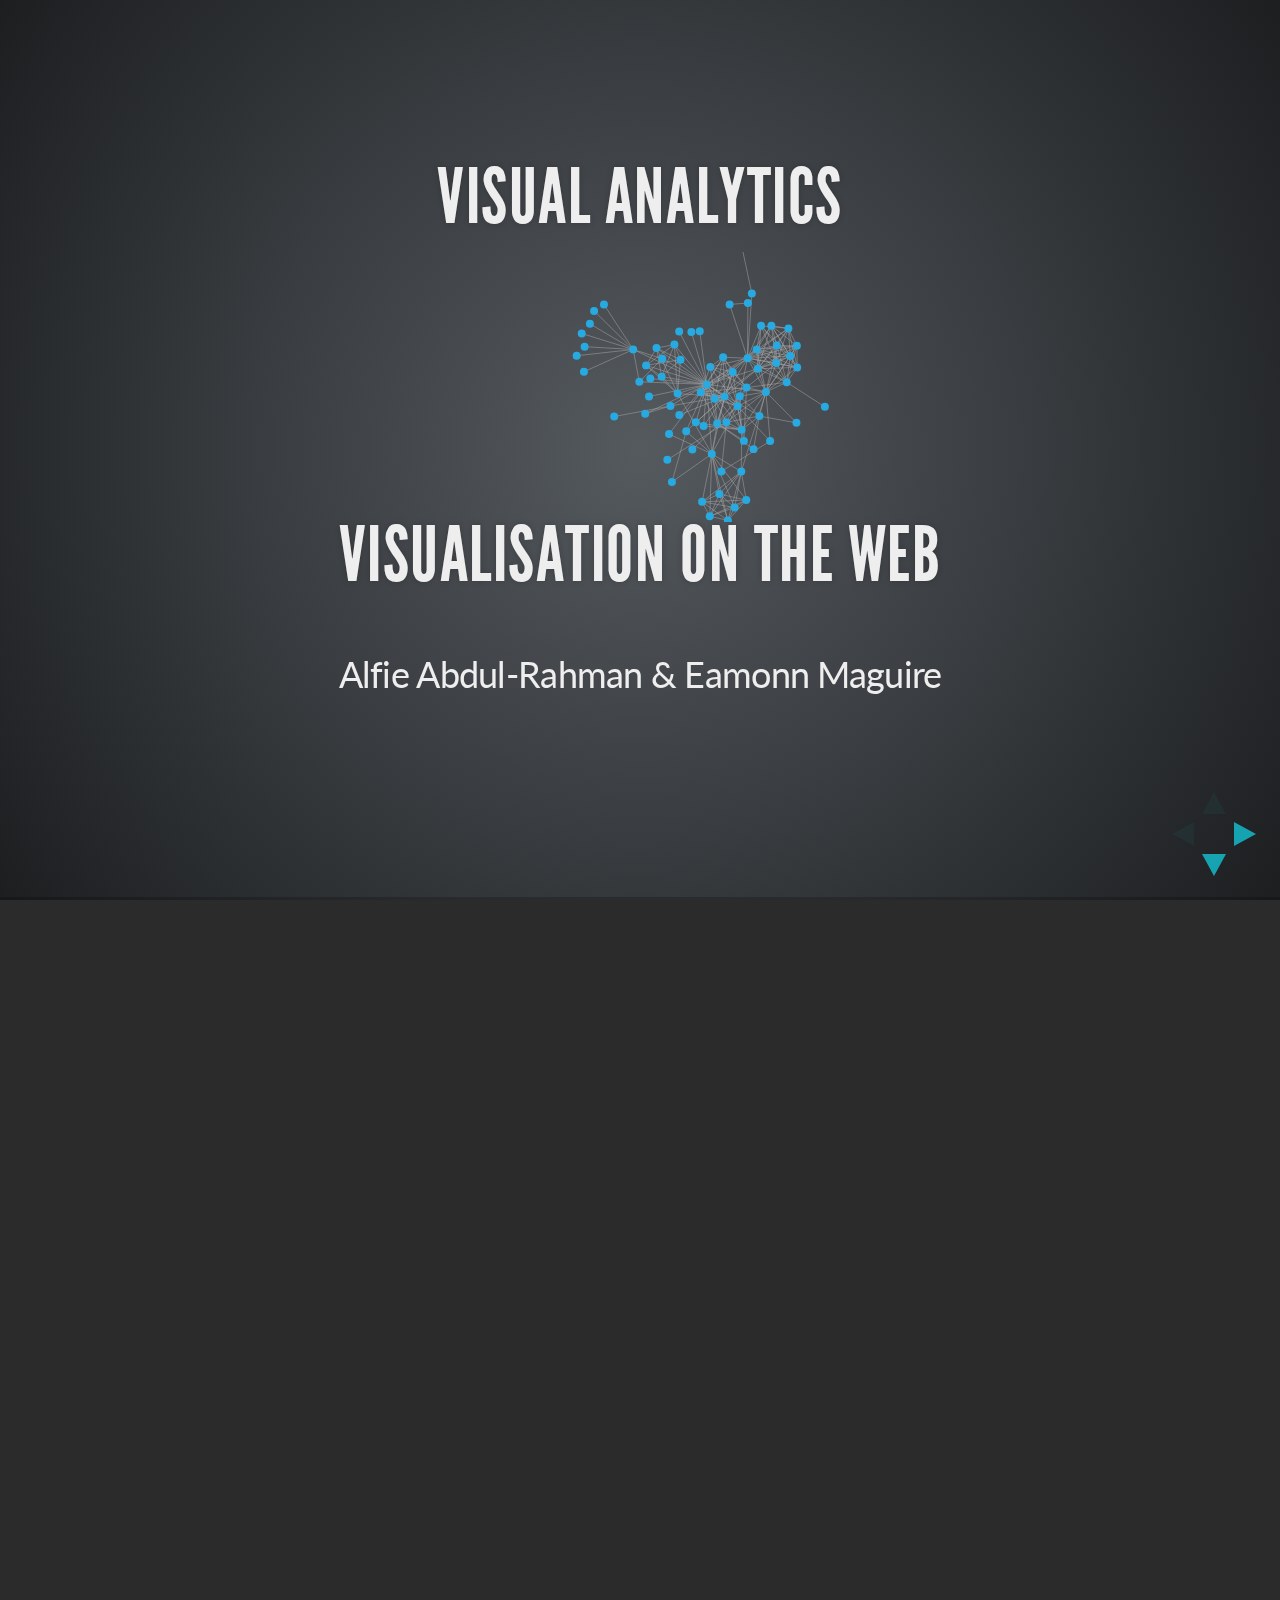
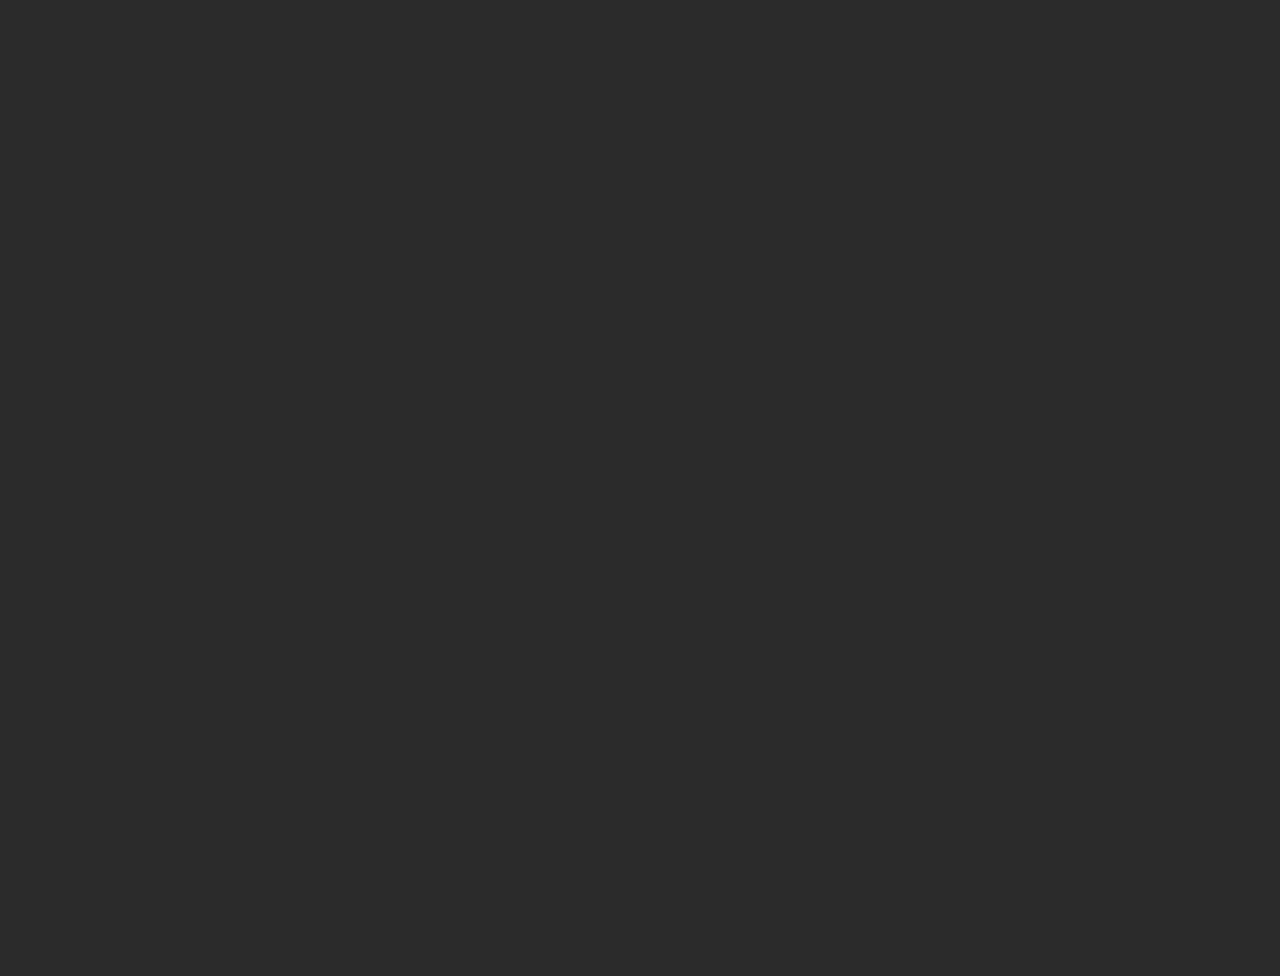
==== lecture.html @ 6ae65577 "Updated getting started slides to be more detailed." ====
<!DOCTYPE html>
<html lang="en" xmlns="http://www.w3.org/1999/html">

<head>
  <meta charset="utf-8">

  <title>Visual Analytics - Lecture 2</title>

  <meta name="viewport" content="width=device-width, initial-scale=1.0, maximum-scale=1.0, user-scalable=no">

  <link rel="stylesheet" href="assets/css/reveal.min.css">
  <link rel="stylesheet" href="assets/css/default.css" id="theme">
  <link rel="stylesheet" href="assets/css/zenburn.css">
  <link rel="stylesheet" href="assets/css/vis.style.css">


  <style type="text/css">
    .axis {
      fill: none;
      stroke: #ff2f1;
      stroke-width: 1px;
    }

    text {
      stroke: none;
      fill: #fff;
      font-size: 10px;
      font-family: "Helvetica Neue"
    }

    .label {
      fill: #414241;
    }
    .node {
      cursor:pointer;
    }

    .selected {
      stroke: #ff2f1;
      stroke-width: 1px;
    }

    .dot {
      cursor: pointer;
    }

    p {
      font-size: .8em;
    }

  </style>
</head>

<body>
<div class="reveal">
<div class="slides">
<section>
  <section id="start">
    <h2>Visual Analytics
    </h2>
    <div id="slide1_graph" style="width: 500px; height: 270px; margin: 0 auto;">
    </div>
    <h2>VISUALISATION ON THE WEB</h2>
    <div>
      <br>
    </div>
    <div>Alfie Abdul-Rahman &amp; Eamonn Maguire</div>
  </section>
  <section>
    <h2>WHAT YOU'LL LEARN</h2>
    <div>
      <br>
    </div>
    <h3 class="absolute-element" style="position: absolute; width: 192px; height: 50px; z-index: 8; left: 153px; top: 251px;">The Basics</h3>
    <div>
      <br>
    </div>
    <div class="absolute-element" style="position: absolute; width: 412px; height: 46px; z-index: 5; left: 53px; top: 349px;">HTML, CSS, SVG &amp; JavaScript</div>
    <div>
      <br>
    </div>
    <h3>
      <br>
    </h3>
    <h3 class="absolute-element" style="position: absolute; width: 276px; height: 50px; z-index: 6; left: 588px; top: 250px;">More Advanced</h3>
    <div>
      <br>
    </div>
    <p class="absolute-element" style="position: absolute; width: 474px; height: 46px; z-index: 7; left: 484px; top: 343px;">D3.js - <br>Data Driven Documents</p>
  </section>
  <section>
    <h2>Who are we?</h2>
    <div class="absolute-element" style="position: absolute; width: 212.631299734748px; height: 346px; z-index: 4; left: 605px; top: 131px; max-height: none; max-width: none;">
      <img src="http://www.oerc.ox.ac.uk/sites/default/files/styles/person/public/people/eamonn.jpg">
      <br>
    </div>
    <div class="absolute-element" style="position: absolute; width: 209.95313881520778px; height: 345px; z-index: 4; left: 108px; top: 134px; max-height: none; max-width: none;">
      <img src="http://www.oerc.ox.ac.uk/sites/default/files/styles/person/public/people/Alfie.jpg">
      <br>
    </div>
    <div class="absolute-element" style="position: absolute; width: 452px; height: 39px; z-index: 5; left: 481px; top: 408px;">DPhil Student, Computer Science</div>
    <div class="absolute-element" style="position: absolute; width: 265px; height: 39px; z-index: 4; left: 86px; top: 408px;">Research Associate</div>
    <div class="absolute-element" style="position: absolute; width: 413.0503978779841px; height: 39px; z-index: 7; left: 19px; top: 367px; max-height: none; max-width: none;">
      <b>Dr. Alfie Abdul-Rahman</b>
    </div>
    <div class="absolute-element" style="position: absolute; width: 416.2060123784262px; height: 39px; z-index: 8; left: 505px; top: 365px; max-height: none; max-width: none;">
      <b>Eamonn Maguire</b>
    </div>
  </section>
</section>
<section id="outline">
  <h2>Outline</h2>

  <div>
    <b style="text-align: left;">
      <br>
    </b>
  </div>
  <div>
						<span style="text-align: left;">
							<div>
								<span style="text-align: left;">
									<br>
								</span>
              </div>Getting started with </span>
    <span style="text-align: left;">HTML,</span>
    <span style="text-align: left;">CSS,</span>
    <span style="text-align: left;">SVG</span>
    <span style="text-align: left;"> &amp; </span>
    <span style="text-align: left;">JavaScript</span>
    <br>
    <span style="text-align: left;">Manipulating elements in the browser with </span>
    <span style="text-align: left;">JavaScript</span>
    <br>
    <span style="text-align: left;">Quick start guide</span>
    <br>
    <span style="text-align: left;">Hello World! in D3</span>
    <br>
    <span style="text-align: left;">Introduction to drawing in the browser with </span>
    <span style="text-align: left;">D3</span>
    <br>
    <span style="text-align: left;">Accessing your data from files with D3</span>
    <br>
    <span style="text-align: left;">Interaction &amp; animation</span>
    <br>
    <span style="text-align: left;">Worked through examples</span>
    <br>
  </div>
</section>
<section id="whatis-d3">
  <h2>Introducing D3</h2>

  <div style="text-align: left;">
    <p>D3 (Data-Driven Documents):</p>
    <ul>
      <li>A JavaScript library that utilizes SVG, HTML and CSS for creating data visualization on the web</li>
      <li>Created by <a href="http://bost.ocks.org/mike/" target="_blank">Mike Bostock</a>, <a
          href="http://vadim.ogievetsky.com/" target="_blank">Vadim Ogievetsky</a> and <a
          href="http://homes.cs.washington.edu/~jheer/" target="_blank">Jeff Heer</a></li>
      <li>With D3, you can:</li>
      <ul>
        <li>Easily load your data into the browser</li>
        <li>Inspect and manipulate your data through the Document Object Model (DOM)</li>
        <li>Include interaction and animation in your visualization easily</li>
      </ul>
      <li>Download the latest version of D3 (<a href="http://d3js.org/" target="_blank">http://d3js.org/</a>)</li>
    </ul>
  </div>
</section>
<section id="gettingstarted-html">
  <section>
    <h2>Getting Started: HTML</h2>
    <div style="text-align: left;">
      <p>HTML (Hypertext Markup Language):</p>
      <ul>
        <li>Is used to structure content for web browsers</li>
        <li>Saved as plain text file with <i>.html</i> extension</li>
        <li>Many different revisions of the HTML standard</li>
        <li>HTML5 is the current revision</li>
        <li>The DOCTYPE declaration defines the document type:
          <ul>
            <li><code>&lt;!DOCTYPE html&gt;</code> is the doctype for HTML5</li>
          </ul>
        </li>
        <li>"Mark up" content to specify <i>semantic structure</i> by adding <i>tags</i> to create
          <i>elements</i>
        </li>
      </ul>
    </div>
  </section>
  <section>
    <h2>Example: HTML</h2>
    <pre><code data-trim style="max-height: 100%">&lt;!DOCTYPE html&gt;
&lt;html&gt;
 &lt;!-- The content between the &lt;html&gt; and &lt;/html&gt; describes the web page --&gt;
 &lt;head&gt;
  &lt;!-- &lt;head&gt;&lt;/head&gt; handles all the head elements --&gt;
  &lt;!-- Tags that can be inside &lt;head&gt; element: &lt;title&gt;, &lt;style&gt;, &lt;meta&gt;, &lt;link&gt;, &lt;script&gt;, &lt;noscript&gt;, &lt;base&gt; --&gt;
  &lt;title&gt;Visual Analytics&lt;/title&gt;
 &lt;/head&gt;
 &lt;body&gt;
  &lt;!-- The content between the &lt;body&gt; and &lt;/body&gt; is the visible page content --&gt;
  &lt;h1&gt;Visual Analytics&lt;/h1&gt;
  &lt;p class="desc"&gt;Examples of &lt;em&gt;visualisation&lt;/em&gt;:&lt;/p&gt;
  &lt;!-- Valid class or id: Must start with a letter and can be followed by letter, digits, hypens and underscores --&gt;
  &lt;div id="iAmUnique1" class="desc"&gt;
   &lt;ul&gt;
    &lt;li&gt;Parallel coordinates&lt;/li&gt;
    &lt;li&gt;Scatter plots&lt;/li&gt;
   &lt;/ul&gt;
  &lt;/div&gt;
 &lt;/body&gt;
&lt;/html&gt;</code></pre>
  </section>
  <section>
    <h2>Example: HTML</h2>
    <img src="assets/img/gettingStartedHtml.png" height="450px"/>
  </section>
</section>
<section id="gettingstarted-dev-tools">
  <section>
    <h2>Getting Started: Developer Tools</h2>
    <div style="text-align: left;">
      <ul>
        <li>Nowadays, every modern-day browser has built-in developer tools</li>
        <li>Examples: Chrome, Firefox, Safari, etc.</li>
        <li>Can view source code of an HTML page by right-click on the page then select <i>View page source</i>
          (e.g. Chrome and Safari)
        </li>
        <li>See the DOM by the <i>inspecting</i> the element</li>
        <li>For example in Chrome or Safari, right-click on the page then select <i>Inspect element</i></li>
      </ul>
    </div>
  </section>
  <section>
    <h2>Example: Developer Tools</h2>
    <img src="assets/img/developer-tool.png" height="770px"></img>
  </section>
</section>
<section id="gettingstarted-dom">
  <section>
    <h2>Getting Started: DOM</h2>
    <div>
      <p style="text-align: left;">DOM (Document Object Model):</p>
      <div style="text-align: left;">
        <ul>
          <li>Hierarchical structure of HTML</li>
          <li>Each pair of bracketed tags is an <i>element</i></li>
          <li>Refer to elements' relative relationships to each other in terms of: parent, child, sibling,
            ancestor and descendant
          </li>
          <li>In the previous example:</li>
          <ul>
            <li><code>body</code> is the parent element to its children - <code>h1</code>, <code>p</code> and
              <code>div</code> (which are siblings to each other)
            </li>
            <li>And all elements are descendants of <code>html</code></li>
          </ul>
        </ul>
      </div>
    </div>
  </section>
  <section>
    <h2>Example: DOM</h2>
    <img src="assets/img/gettingStartedDom.png" height="650px"/>
  </section>
</section>
<section id="gettingstarted-css">
  <section>
    <h2>Getting Started: CSS</h2>
    <div style="text-align: left;">
      <p>CSS (Cascading Style Sheets):</p>
      <ul>
        <li>The visual representation of the document structure</li>
        <li>Consists of <i>selectors</i> and <i>properties</i></li>
      </ul>
<pre><code data-trim>selector {
 property: value;
}

selectorA, selectorB {
 property: value;
}</code></pre>
      <ul><li>For example:</li></ul>
      <pre><code data-trim>p {
 font-size: 24px;
}

h1, .desc {
 color: #F179D1;
 font-weight: bold;
}</code></pre>
    </div>
  </section>
  <section id="css-selectors">
    <h2>CSS-Style Selectors</h2>
    <p style="text-align: left;"><b>Type selectors</b>: match DOM elements with the same name</p>
					<pre><code data-trim>p  /* Selects all paragraphs */</code></pre>
    <p style="text-align: left;"><b>Descendant selectors</b>: match elements contained by another elements</p>
					<pre><code data-trim>div p  /* Selects p elements contained in a div */</code></pre>
    <p style="text-align: left;"><b>Class selectors</b>: match elements of any type assigned to a specific class</p>
					<pre><code data-trim>
.desc            /* Selects elements with class "desc" */
.desc.highlight  /* Selects hightlighted desc */</code></pre>
    <p style="text-align: left;"><b>ID selectors</b>: match the element with the specific ID</p>
					<pre><code data-trim>#iAmUnique1  /* Selects element with ID "iAmUnique1" */</code></pre>
    <p style="text-align: left;"><b>Combination</b>: combined to target specific elements</p>
					<pre><code data-trim>div.desc  /* Selects divs with class "desc" only */</code></pre>
  </section>
  <section id="referencing-styles">
    <h2>Referencing Styles</h2>
    <div style="text-align: left;">
      <p>Three ways to apply CSS styles rules to <b>HTML</b> document:</p>
      <ul>
        <li>Embed the CSS in the HTML</li>
      </ul>
      <pre><code data-trim>
&lt;head&gt;
 &lt;style type="text/css"&gt;
  h1 { font-size: 16px; }
 &lt;/style&gt;
&lt;/head&gt;</code></pre>
      <ul>
        <li>Reference an external stylesheet from the HTML</li>
      </ul>
        <pre><code data-trim>
&lt;head&gt;
  &lt;link rel="stylesheet" href="style.css"&gt;
&lt;/head&gt;</code></pre>
      <ul>
        <li>Attach inline styles</li>
      </ul>
      <pre><code data-trim>&lt;p style="color: red; font-size: 24px;&gt;An example of inline style&lt;/p&gt;</code></pre>
    </div>
  </section>
</section>
<section id="gettingstarted-svg">
  <section>
    <h2>Getting Started: SVG</h2>
    <div>
      <p style="text-align: left;">
        SVG (Scalable Vector Graphics):</p>
      <div style="text-align: left;">
        <ul>
          <li>A text-based image format that is defined using markup code same as HTML</li>
          <li>You can include SVG code directly inside any HTML document or</li>
          <li>insert it dynamically into the DOM using JavaScript</li>
          <li>SVG is <b>XML-based</b> therefore all elements must have a closing tag:</li>
        </ul>
            <pre><code data-trim>
&lt;element&gt;&lt;/element&gt;   &lt;!-- Element with closing tag --&gt;
&lt;element/&gt;            &lt;!-- Element with self-closing tag --&gt;
            </code></pre>
        <ul>
          <li>Coordinate system starts at the top-left corner</li>
        </ul>
        <svg xmlns="http://www.w3.org/2000/svg" width="600" height="160">
          <marker id="triangle"
                  viewBox="0 0 10 10" refX="0" refY="5"
                  markerUnits="strokeWidth"
                  markerWidth="4" markerHeight="3"
                  orient="auto" fill="gray">
            <path d="M 0 0 L 10 5 L 0 10 z"/>
          </marker>
          <svg x="0" y="0">
            <g transform="translate(100, 10)">
              <rect x="10" y="10" width="500" height="150" stroke-width="1" stroke="black"
                    fill="white"></rect>
              <line x1="25" y1="25" x2="450" y2="25" stroke="gray" marker-end="url(#triangle)"
                    stroke-width="3"></line>
              <line x1="25" y1="25" x2="25" y2="120" stroke="gray" marker-end="url(#triangle)"
                    stroke-width="3"></line>
              <circle cx="25" cy="25" r="5" fill="red"></circle>
              <text x="30" y="40" font-family="serif" font-size="16" fill="black">0,0</text>
            </g>
          </svg>
        </svg>
      </div>
    </div>
  </section>
  <section>
    <h2>SVG Elements and Shapes</h2>
    <div style="text-align: left;">
      <ul>
        <li>An SVG image begins with <code>&lt;svg&gt;</code> element</li>
        <li>The width and height of the SVG image can be defined by the width and height attributes</li>
        <li>Some of the pre-defined shapes in SVG:
          <ul>
            <li>Rectangle <code>&lt;rect&gt;</code></li>
            <li>Circle <code>&lt;circle&gt;</code></li>
            <li>Ellipse <code>&lt;ellipse&gt;</code></li>
            <li>Line <code>&lt;line&gt;</code></li>
            <li>Polyline <code>&lt;polyline&gt;</code></li>
            <li>Polygon <code>&lt;polygon&gt;</code></li>
            <li>Path <code>&lt;path&gt;</code></li>
          </ul>
        </li>
        <li>SVG also renders text using <code>&lt;text&gt;</code> element</li>
        <li>You can group together your SVG shapes using <code>&lt;g&gt;</code> element</li>
      </ul>
    </div>
  </section>
  <section>
    <h2>Styling SVG Elements and Shapes</h2>
    <div style="text-align: left;">
      <ul>
        <li>Default style is black fill with no stroke</li>
        <li>You can use SVG properties such as <code>fill</code>, <code>stroke</code> and <code>opacity</code> to
          style your SVG elements and shapes</li>
        <li>For example using inline styles:</li>
      </ul><pre><code>&lt;rect x="85" y="5" width="40" height="40" fill="red" stroke="blue" stroke-width="5" /&gt;</code></pre>
      <ul>
        <li>Or through the CSS approach:</li>
      </ul><pre><code>&lt;rect x="85" y="5" width="40" height="40" class="mySvgStyle" /&gt;</code></pre>
      <pre><code>.mySvgStyle {
 fill: red;
 stroke: blue;
 stroke-width: 5;
}
</code></pre>

    </div>
  </section>
  <section>
    <h2>Example: SVG</h2>
    <div style="text-align: left;">
      <svg width="800" height="220">
        <rect x="250" y="10" width="500" height="200" stroke-width="1" stroke="black" fill="white"></rect>
        <g transform="scale(3) translate(100, 10)">
          <circle cx="25" cy="25" r="20" fill="rgba(127, 201, 127, 0.7)" stroke="rgba(127, 201, 127, 0.5)"
                  stroke-width="5"></circle>
          <ellipse cx="65" cy="25" rx="35" ry="15" fill="rgba(190, 174, 212, 0.7)"
                   stroke="rgba(190, 174, 212, 0.5)" stroke-width="5"></ellipse>
          <rect x="85" y="5" width="40" height="40" fill="rgba(253, 192, 134, 0.7)"
                stroke="rgba(253, 192, 134, 0.5)" stroke-width="5"></rect>
        </g>
      </svg>
      <br><pre><code data-trim>&lt;svg width="800" height="220"&gt;
 &lt;!-- The order when the elements are called determines the ordering of the objects --&gt;
 &lt;rect x="250" y="10" width="500" height="200" stroke-width="1" stroke="black" fill="white"&gt;&lt;/rect&gt;
 &lt;!-- &lt;g&gt; groups the shapes together allowing you to transform and style the whole group as a single shape --&gt;
 &lt;g transform="scale(3) translate(100, 10)"&gt;
  &lt;circle cx="25" cy="25" r="20" fill="rgba(127, 201, 127, 0.7)" stroke="rgba(127, 201, 127, 0.5)"
    stroke-width="5"&gt;&lt;/circle&gt;
  &lt;ellipse cx="65" cy="25" rx="35" ry="15" fill="rgba(190, 174, 212, 0.7)" stroke="rgba(190, 174, 212, 0.5)"
    stroke-width="5"&gt;&lt;/ellipse&gt;
  &lt;rect x="85" y="5" width="40" height="40" fill="rgba(253, 192, 134, 0.7)" stroke="rgba(253, 192, 134, 0.5)"
    stroke-width="5"&gt;&lt;/rect&gt;
 &lt;/g&gt;
&lt;/svg&gt;</code></pre>
    </div>
  </section>
</section>
<section id="gettingstarted-js">
  <section>
    <h2>Getting Started: JavaScript</h2>
    <div style="text-align: left;">
      <ul>
        <li>Scripting language for manipulating the DOM after a page has been loaded in the browser</li>
        <li>Type the code directly in the JavaScript console or</li>
        <li>Load the script to the browser using a web page</li>
        <li>Two ways to reference the scripts:</li>
        <ul>
          <li>Directly in the HTML, between two <code>script</code> tags</li>
        </ul>
            <pre><code data-trim>&lt;body&gt;
 &lt;script type="text/javascript"&gt;
  alert("Hello, world!");
 &lt;/script&gt;
&lt;/body&gt;</code></pre>
        <ul>
          <li>Stored in a separate file with a <i>.js</i> suffix, and then referenced in the HTML</li>
        </ul>
            <pre><code data-trim>&lt;head&gt;
 &lt;title&gt;Page Title&lt;/title&gt;
  &lt;script type="text/javascript" src="script.js"&gt;&lt;/script&gt;
&lt;/head&gt;</code></pre>
      </ul>
    </div>
  </section>
  <section>
    <h2>More JavaScript</h2>
  </section>
  <section>
    <h2>Example: JavaScript</h2>
      <pre><code data-trim>/* JSON example */
var jsonChocolate = [
 {"type": "milk", "cocoa_butter": 15, "quantity": 13 },
 {"type": "sweet", "cocoa_butter": 18, "quantity": 8 }];

function displayCocoaButter() {
 var index; // Another way of doing comments
 for (index = 0; index < jsonChocolate.length; index++) {
  var _p = document.createElement("p");
  var _text = document.createTextNode("Cocoa butter content: " + jsonChocolate[index].cocoa_butter);
  _p.appendChild(_text);
  document.body.appendChild(_p);
 }
}</code></pre>
  </section>
  <section>
    <h2>Example: JavaScript</h2>
    <img src="assets/img/gettingStartedJavaScript.png" height="450px"/>
  </section>
</section>
<section id="setup">
  <h2>Setup</h2>

  <div style="text-align: left;">
    <ul>
      <li>Download the latest version of D3 (<a href="http://d3js.org/" target="_blank">http://d3js.org/</a>)</li>
							<pre><code data-trim>project-folder/
                d3/
                d3.v3.js
                d3.v3.min.js (optional)
              </code></pre>
      <li>Reference it in your code</li>
							<pre><code data-trim>&lt;!DOCTYPE&gt;
                &lt;html&gt;
                &lt;head&gt;
                &lt;meta charset="utf-8"/&gt;
                &lt;title&gt;My D3 Template&lt;/title&gt;
                &lt;script type="text/javascript" src="d3/d3.v3.js"&gt;&lt;/script&gt;
                &lt;/head&gt;
                &lt;body&gt;
                &lt;script type="text/javascript"&gt;
                // Here is where my D3 code lives
                &lt;/script&gt;
                &lt;/body&gt;
                &lt;/html&gt;</code></pre>
    </ul>
  </div>
</section>
<section id="setup-2">
  <h2>Setup</h2>

  <div style="text-align: left;">
    <ul>
      <li>You may also need to set-up a web server if your D3 code is using external datafiles due to some
        browsers' restrictions
      </li>
      <li>Some of the web servers you can use:</li>
      <ul>
        <li>Node.js (<a href="http://nodejs.org/" target="_blank">http://nodejs.org/</a>):</li>
        <ul>
          <li>Install Node.js and run <code>npm install http-server -g</code></li>
          <li>Type <code>http-server</code> and this will start a http server from the current directory</li>
        </ul>
        <li>Python (<a href="http://www.python.org/" target="_blank">http://www.python.org/</a>)</li>
        <ul>
          <li>Install Python and type <code>python -m SimpleHTTPServer 8080</code></li>
        </ul>
      </ul>
    </ul>
  </div>
</section>
<section id="letsdraw">
  <h2>Drawing shapes using D3</h2>

  <div class="example-container">
    <div id="dot-plot-1" class="canvas pull-left"></div>
    <div class="explanation pull-right">
                            <pre><code>var svg = d3.select(placement).append("svg")
                              .attr("width", width)
                              .attr("height", height)
                              .append("g");

                              svg.append("circle")
                              .style("fill", "#27aae1")
                              .attr("cx", 40)
                              .attr("cy", 50)
                              .attr("r", 15);

                              svg.append("path")
                              .attr("d", d3.svg.symbol()
                              .size(200)
                              .type("cross"))
                              .style("fill", "#27aae1")
                              .attr("transform", "translate(90,50)");
                              ....
                            </code></pre>
    </div>
  </div>

</section>

<section id="data-joins">
  <section id="enter-s1">
    <h2>D3: Data Joins</h2>
    <p style="font-size: .8em">Through this piece of code, we can draw a circle. But just one.</p>
    <div id="enter-example-1" class="canvas pull-left"></div>
    <div class="explanation pull-right">
        <pre><code>var svg = d3.select("body").append("svg")
          .attr("width", 400)
          .attr("height", 400)
          .append("g");

          svg.append("circle")
          .attr("r", 20)
          .attr("cx", 30)
          .attr("cy", 40)
          .style("fill", "#27aae1");
        </code></pre>
    </div>
  </section>
  <section id="enter-s2">
    <div id="enter-example-2" class="canvas pull-left"></div>
    <p style="font-size: .8em">But what if we want to draw a circle for every data point?.</p>
    <div class="explanation pull-right">
    <pre><code>var svg = d3.select("body").append("svg")
      .attr("width", 400)
      .attr("height", 400)
      .append("g");

      var data = [{x:160, y:190}, {x:30, y:200}, {x:300, y:100}];

      svg.selectAll("data-circle").data(data).enter().append("circle")
      .attr("r", 10)
      .attr("cx", function(d) {
      return d.x;
      }).attr("cy", function(d) {
      return d.y;
      }).style("fill", "#F179D1");
    </code></pre>
    </div>
  </section>


  <section id="enter-3">
    <div class="pull-left" style="width:300px">
        <pre><code>svg.selectAll("data-circle")
          .data(data)
          .enter()
          .append("circle")
          .attr("r", 10)
          .attr("cx", function(d) {
          return d.x;
          })
          .attr("cy", function(d) {
          return d.y;
          })
          .style("fill", "#F179D1");
        </code></pre>
    </div>

    <div class="pull-right" style="width: 600px; text-align: left">
      <pre><code>svg.selectAll("circle")</code></pre>

      <p style="font-size: .7em;">How can I select something that doesn't yet exist?</p>
      <p style="font-size: .7em;">In D3, we are saying <br/><span style="color:#27aae1; font-weight: lighter">"I want all circles to correspond to data"</span><br/>and<br/><span style="color:#27aae1; font-weight: lighter">there will be one circle per data item</span>.</p>

      <pre><code>.attr("r", 10)</code></pre>
      <p style="font-size: .7em;">We set the radius of the circle with <span style="color: #27aae1">color</span>.</p>

      <pre><code>.data(data).enter()</code></pre>
      <p style="font-size: .7em;">Here we take the <span style="color: #27aae1">data</span>, <span style="color: #27aae1">enter</span> it and <span style="color: #27aae1">append</span> circles items for each data item.

        <pre><code>var data = [{x:160, y:190}, {x:30, y:200}, {x:300, y:100}];
          // d.y accesses the y variable of each data item d
          attr("cy", function(d) { return d.y;})</code></pre>
      <p style="font-size: .7em;">We can access each individual data item property using a function which can pass through a data element <span style="color: #27aae1">d</span>.
      </p>
    </div>
  </section>

  <section id="enter-4">
    <h2>The Enter/Update/Exit Pattern</h2>
    <img src="assets/img/d3-enter-exit.png" alt="Enter-Exit-Update" style="background: none; border: none; box-shadow: none"/>
  </section>

  <section id="enter-5">
    <h2>Enter/update pattern</h2>
    <div class="pull-left" style="width:450px">
        <pre><code>var svg = d3.select(placement).append("svg")
          .attr("width", width)
          .attr("height", height)
          .append("g");

          update([{x:30, y:60}]);

          function update(data) {
          var rect = enter_svg.selectAll("rect")
          .data(data);

          rect.enter().append("rect")
          .style("fill", "#fff")
          .attr("height", 20)
          .attr("width", 0)
          .transition()
          .attr("width", 25);

          rect
          .attr("x", function(d) { return d.x; })
          .attr("y", function(d) { return d.y; });

          rect.exit().attr("width", 25).transition()
          .attr("width", 0)
          .remove();
          }

        </code></pre>
    </div>
    <div class="pull-right" style="width: 500px; text-align: left; font-size: .8em">
      <div id="update-pattern"></div>
      We want to:
      <ul>
        <li>tell d3 to refer to all rectangle objects as data;</li>
        <li>enter our data;</li>
        <li>update the data that's changed; and</li>
        <li>exit the join</li>
      </ul>
    </div>
  </section>
</section>


<section id="plottingdata">
  <h2>An example: Plotting some data</h2>
                    <pre><code>var data = [
                      {x: 10.0, y: 9.14},
                      {x: 15.0, y: 18.14},
                      {x: 13.0, y: 28.74},
                      {x: 49.0, y: 35.77},
                      {x: 11.0, y: 9.26},
                      {x: 23.0, y: 18.10},
                      {x: 43.0, y: 16.13},
                      {x: 65.0, y: 13.10},
                      {x: 12.0, y: 19.13},
                      {x: 30.0, y: 70.26},
                      {x: 25.0, y: 40.74}
                      ];</code></pre>

  <p>Data is just an array of dictionary objects.</p>

  <p>Let's plot it...</p>
</section>
<section id="basicplot">
  <h2>Basic step, let's just plot the data</h2>

  <div class="example-container">
    <div id="dot-plot-2" class="canvas pull-left"></div>
    <div class="explanation pull-right">
                            <pre><code>var svg = d3.select(placement).append("svg")
                              .attr("width", width)
                              .attr("height", height)
                              .append("g");

                              svg.selectAll("circle")
                              .data(data)
                              .enter().append("circle")
                              .attr("class", "dot")
                              .attr("cx", function (d) {
                              return d.x;
                              })
                              .attr("cy", function (d) {
                              return d.y;
                              })
                              .attr("r", 5);
                            </code></pre>
    </div>

    <div class="cf"></div>
    <p style="font-size: .8em">Fantastic...but this wouldn't work well if we had X/Y coordinates greater than our
      canvas size.</p>
  </div>
</section>
<section id="scales">

  <section id="scale-1">
    <h2>Enter Scales...</h2>
    <p>“Scales are functions that map from an input domain to an output range.” Mike Bostock</p>
    <ol style="font-size: .8em; list-style: none">
      <li>Quantitative (see <a href="https://github.com/mbostock/d3/wiki/Quantitative-Scales" target="_blank">here for details</a>)</li>
      <ol style="margin-left: 90px">
        <li>Linear</li>
        <li>Log</li>
        <li>Power</li>
        <li>Identity</li>
      </ol>
      <li>Ordinal (see <a href="https://github.com/mbostock/d3/wiki/Ordinal-Scales" target="_blank">here for details</a>)</li>
      <ol style="margin-left: 90px">
        <li>e.g. colors d3.scale.category10() creates a scale mapping Strings etc. to a colour e.g.
                    <pre><code>var colors = d3.scale.category10()
                      var colourForMe = colors("Visual Analytics"); // will output </code></pre>
        </li>
        <LI>or define your your range
                    <pre><code>var myScale = d3.scale.ordinal().domain(["eamonn", "alfie", "prof. chen"]).range(["DPhil", "Researcher", "Professor"]);
                      myScale("eamonn"); // will output "DPhil"</code></pre>
        </LI>
      </ol></li>
    </ol>
  </section>

  <section id="scale-2">
    <h2>Bringing scales in to our plot...</h2>
    <div id="dot-plot-3" class="canvas pull-left"></div>
    <div class="explanation pull-right">
                    <pre><code>var margin = {top: 20, right: 20, bottom: 20, left: 30};
                      var x = d3.scale.linear()
                      .domain(d3.extent(data, function (d) {
                      return d.x;
                      }))
                      .range([0, width - margin.left - margin.right]);

                      var y = d3.scale.linear()
                      .domain(d3.extent(data, function (d) {
                      return height - margin.top - d.y;
                      }))
                      .range([height - margin.top - margin.bottom, 0]);

                      // Now, modify the X and Y positions of the circle using the scale...
                      svg.selectAll("circle")
                      .data(data)
                      .enter().append("circle")
                      .attr("class", "dot")
                      .attr("cx", function (d) {
                      return x(d.x);
                      })
                      .attr("cy", function (d) {
                      return y(d.y);
                      })
                      .attr("r", 5);</code></pre>
    </div>
    <div class="cf"></div>
    <p style="font-size: .8em">Wouldn't it be great if we now knew something about the value range...</p>
  </section>

</section>
<section id="axes">
  <h2>Enter Axes...</h2>

  <div id="dot-plot-4" class="canvas pull-left"></div>
  <div class="explanation pull-right">
                    <pre><code>var xAxis = d3.svg.axis()
                      .scale(x)
                      .orient("bottom")
                      .tickPadding(4);

                      var yAxis = d3.svg.axis()
                      .scale(y)
                      .orient("left")
                      .tickPadding(10);

                      svg.append("g")
                      .attr("class", "x axis")
                      .attr("transform", "translate(0," + y.range()[0] + ")")
                      .call(xAxis);

                      svg.append("g")
                      .attr("class", "y axis")
                      .call(yAxis);</code></pre>
  </div>
</section>

<section>
  <h2>Quick Start Guide</h2>
  <ul>
    <li>Download <a href="http://www.jetbrains.com/webstorm/download/index.html"
                    target="_blank">WebStorm </a> and install on your machine</li>
    <li>Open WebStorm and choose <em>Create New Project</em></li>
    <li>Specify the project name and location. In the <em>Project type</em> option, select
      <em>Empty Project</em></li>
  </ul>
  <img src="assets/img/startScreen.png" height="350px"/>
  <p style="text-align: left;">Note: You can install WebStorm in the
    <em>scratch</em> folder found in your <em>Home</em> directory. Follow the instructions in the
    <em>Install-Linux-tar.txt</em> included in the downloaded <em>WebStorm</em> folder.</p>
</section>
<section>
  <h2>Quick Start Guide</h2>
  <ul>
    <li>In the project that you have created, created a new directory called <em>assets
    </em> containing three other directories: <em>css</em>, <em>data</em> and <em>js</em>
    </li>
    <li>Put the <a href="http://d3js.org/" target="_blank">D3</a> you have downloaded into
      the directory <em>lib</em> inside <em>js</em>. The <em>lib</em> directory would
      contain all your external libraries</li>
  </ul>
  <img src="assets/img/directories-with-d3.png" height="500px"/>
</section>
<section>
  <h2>Quick Start Guide</h2>
  <p>You can now start to create your first Hello World! in D3</p>
  <img src="assets/img/createFileWithTemplate.png" height="500px"/>
</section>
<section>
  <h2>Hello World! in D3</h2>
  <p style="text-align: left;">We start with the HTML, where we have:</p>
                    <pre><code data-trim>&lt;!DOCTYPE html&gt;
                      &lt;html&gt;
                      &lt;head&gt;
                      &lt;title&gt;Hello World!&lt;/title&gt;
                      &lt;!-- Note: Change the path to where you have saved your D3 library --&gt;
                      &lt;script type="text/javascript" src="assets/js/lib/d3.v3.js"&gt;&lt;/script&gt;
                      &lt;/head&gt;
                      &lt;body&gt;
                      &lt;!-- A &lt;div&gt;&lt;/div&gt; to hold my SVG --&gt;
                      &lt;div id="helloWorldCanvas"&gt;&lt;/div&gt;
                      &lt;!-- Here is where I call my D3 code to create my Hello World! --&gt;
                      &lt;!-- Note: Change the path to where you have saved your JavaScript --&gt;
                      &lt;script type="text/javascript" src="assets/js/helloWorld.js"&gt;&lt;/script&gt;
                      &lt;/body&gt;
                      &lt;/html&gt;</code></pre>
  <p style="text-align: left;">You can save this as <em>HelloWorld.html</em><p>
</section>
<section>
  <h2>Hello World! in D3</h2>
  <p style="text-align: left;">Now we start writing the Hello World! in D3</p>
                    <pre><code> // create the SVG container
                      var svg = d3.select("#helloWorldCanvas").append("svg")
                      .attr("width", 500).attr("height", 300);

                      // add the text that we want to display
                      svg.append("text")
                      .attr("x", 150).attr("y", 57)
                      .attr("fill", "red").attr("font-size", "25px")
                      .attr("font-family", "sans-serif")
                      .text("Hello World!");

                      // now let's add a circle to accompany the text
                      svg.append("circle")
                      .style("fill", "#27aae1")
                      .atrr("cx", 100).attr("cy", 50)
                      .attr("r", 15);</code></pre>
  <p style="text-align: left;">You can save this as <em>helloWorld.js</em></p>
</section>
<section>
  <h2>Hello World! in D3</h2>
  <img src="assets/img/helloWorld.png" height="550px"/>
</section>
<section>
  <h2>Quick Start Guide</h2>
  <p style="text-align: left;">So in WebStorm you will have something that looks like this:</p>
  <img src="assets/img/finalFileStructure.png" height="550px"/>
</section>

<section id="data-loading-example">

  <section>
    <h2>Loading Data</h2>
    <p>Get my data in to D3...</p>
  </section>
  <section>
    <h2>Loading Data</h2>
    <div style="text-align: left; font-size: .8em">
      <ul>
        <li>D3 has a built-in method to help load CSV and JSON files</li>
        <li>Example of loading CSV data</li>
							<pre><code data-trim>
                d3.csv("chocolate.csv", function(csvData) {
                console.log(csvData);
                });
              </code></pre>
        <li>Example of loading JSON data</li>
							<pre><code data-trim>
                d3.json("chocolate.json", function(jsonData) {
                console.log(jsonData);
                });
              </code></pre>
        <li>Note: <code>d3.csv()</code> and <code>d3.json()</code> are <i>asynchronous</i> methods,
          where the rest of your code is executed as your browser waits for the file to be downloaded. <br/><br/>A callback, represented by the <em>function</em> call is what is executed when the data has been retrieved successfully.</li>
      </ul>
    </div>
  </section>

  <section id="data-loading-1">
    <h2>chocolates.json</h2>

<pre><code>{
  "chocolates": [
  {
  "name": "Dairy Milk",
  "price": 45,
  "rating": 2
  }, ...
  ]}</code></pre>



    <p>This is how we get access to it... </p>
<pre><code>// this is how we process it
  d3.json("assets/data/chocolate.json", function (data) {
  chocolates = data.chocolates;
  // then we process the JSON, drawing each data item.
  }</code></pre>
  </section>

  <section id="data-code">
    <h2>Apply This Function</h2>
                        <pre><code>function loadAndDisplayData(placement, w, h){
                          width = w; height = h;

                          d3.select(placement).html("");

                          d3.json("assets/data/chocolate.json", function (data) {
                          data = data.chocolates;


                          var svg = d3.select(placement).append("svg").attr("width", width).attr("height", height).append("g")
                          .attr("transform", "translate(" + margins.left + "," + margins.top + ")");

                          var x = VisualAnalytics.lecture2.calculateXScale(data, width);
                          var y = VisualAnalytics.lecture2.calculateYScale(data, height);

                          var xAxis = d3.svg.axis().scale(x).orient("bottom").tickPadding(2);
                          var yAxis = d3.svg.axis().scale(y).orient("left").tickPadding(2);

                          svg.append("g").attr("class", "x axis").attr("transform", "translate(0," + y.range()[0] + ")").call(xAxis);
                          svg.append("g").attr("class", "y axis").call(yAxis);


                          svg.append("text")
                          .attr("fill", "#414241")
                          .attr("text-anchor", "end")
                          .attr("x", width / 2)
                          .attr("y", height - 35)
                          .text("Price in pence (£)");

                          var chocolate = svg.selectAll("g.node").data(data, function (d) {
                          return d.name;
                          });

                          var chocolateEnter = chocolate.enter().append("g").attr("class", "node")
                          .attr('transform', function (d) {
                          return "translate(" + x(d.price) + "," + y(d.rating) + ")";
                          });

                          chocolateEnter.append("circle")
                          .attr("r", 5)
                          .attr("class", "dot")
                          .style("fill", function (d) {
                          return colors(d.manufacturer);
                          });

                          chocolateEnter
                          .append("text")
                          .style("text-anchor", "middle")
                          .attr("dy", -10)
                          .text(function (d) {
                          return d.name;
                          })
                          }</code></pre>
  </section>
  <section id="data-loading-2">
    <h2>Giving us this</h2>

    <div id="dot-plot-loading" style="height: 400px">
    </div>

    <div style="font-size: .7em">
      <p>You can access all the code for this <a href="http://jsfiddle.net/eamonnmag/Q567s/" target="_blank">here</a>, with commentary!</p>
      <p>Now that we have our base, we can do all other sorts of exciting stuff! Like include mouse overs, zoom, brushing and animation!</p>
    </div>
  </section>
</section>

<section id="mouse-title">

  <section id="mouse-intro">
    <h2>Mouse Events</h2>
    <p>I want to click on things...</p>
  </section>

  <section id="event-types">
    <h2>Mouse Event Types</h2>

                        <pre><code>myItem.on("mouseover",function (d) {
                          // do something on mouseover
                          }).on("mouseout", function (d) {
                          // do something on mouseout
                          }).on("click", function (d) {
                          // do something on click
                          }).on("mousemove", function(d) {
                          // do something on mouse move
                          }).on("mousedown", function(d) {
                          // do something on mouse down
                          }).on("mouseup", function(d) {
                          // do something on mouse up (a mouse 'click' is a 'mousedown' and 'mouseup' event)
                          })

                        </code></pre>
  </section>

  <section id="mouse-event-our-code">
    <h2>Attaching mouse events to our plot...</h2>

                        <pre><code>var chocolateEnter = chocolate.enter().append("g").attr("class", "node")
                          .attr('transform', function (d) {
                          return "translate(" + x(d.price) + "," + (height + 100) + ")";
                          });
                          ...</code></pre>
    <p>For each node, we have a circle and a text item. </p>

                    <pre><code>// add a circle
                      chocolateEnter.append("circle")
                      .attr("r", 5)
                      .attr("class", "dot")
                      .style("fill", function (d) {
                      return colors(d.manufacturer);
                      });

                      // add text
                      chocolateEnter
                      .append("text")
                      .style("text-anchor", "middle")
                      .attr("dy", -10)
                      .text(function (d) {
                      return d.name;
                      })</code></pre>
  </section>

  <section id="mouse-event-example">
    <h2>Attaching mouse events to our plot...</h2>

                    <pre><code>chocolateEnter.on("mouseover",function (d) {
                      d3.select(this).style("stroke-width", "1px").style("stroke", "white");
                      }).on("mouseout", function (d) {
                      d3.select(this).style("stroke", "none");
                      }).on("click", function(d) {
                      alert("Hi, you clicked on " + d.name);
                      });
                    </code></pre>
    <div id="mouse-event-plot" style="height: 400px"></div>

    <p>See <a href="http://jsfiddle.net/eamonnmag/Q567s/" target="_blank">here</a> for example source code</p>
  </section>

</section>

<section id="zooming">
  <section id="zooming-title">
    <h2>Zooming</h2>
    <p>Show me things, close up...</p><br/>

  </section>

  <section id="zoom-explain">
    <p style="font-size: .7em; text-align: left">Zooming is a complicated thing to do in most frameworks.
      In D3, it's pretty easy once you start thinking about things in terms of transforms and scales.</p>

                        <pre><code>
                          var zoom = d3.behavior.zoom() // we first define our zoom behaviour
                          .x(x) // assign our x scale
                          .y(y) // assign our y scale
                          .scaleExtent([1, 5]) // how far we can scale in or out
                          .on("zoom", function() { // what happens when we zoom
                          // we want to select all our nodes and make them bigger according to the scale factor recorded by d3, computed
                          // from the users interaction with the mouse (d3.event.scale). We want the position to stay relatively constant as well.
                          // this is achieved through the use of the x and y scales to position the component appropriately.
                          svg.selectAll("g.chocolatenode").attr("transform",
                          function(d){
                          // we can still get access to the data properties of the items, so pulling out the price and rating
                          // is very easy.
                          return "translate(" + x(d.price) + "," + y(d.rating) + ")scale(" + d3.event.scale + ")"
                          });
                          });</code></pre>

    <p>Then, we call it from our SVG component.</p>
                        <pre><code> svg = d3.select(placement).append("svg")
                          .attr("width", width)
                          .attr("height", height)
                          .append("g")
                          .attr("transform", "translate(" + margins.left + "," + margins.top + ")")
                          .call(zoom);</code></pre>
  </section>

  <section id="zooming-example-1">
    <p>This works...</p>

    <div id="zooming-1" style="height: 400px"></div>
    <p>...but there's an issue. The zooming is attached only to the groups, not the whole
      display, so we have to be focused on a node for zooming to be activate. Not ideal...</p>
  </section>

  <section id="zooming-example-2">
    <p>By adding a rectangle component as a container, the zoom events are now caught on the whole display</p>
                         <pre><code>svg = d3.select(placement).append("svg")
                           .attr("width", width)
                           .attr("height", height)
                           .append("g")
                           .attr("transform", "translate(" + margins.left + "," + margins.top + ")")
                           .call(zoom)
                           .append('rect')
                           .attr('width', width)
                           .attr('height', height)
                           .attr('fill', 'rgba(1,1,1,0)');</code></pre>
    <div id="zooming-2" style="height: 400px"></div>
  </section>
</section>

<section id="brushing">
  <section id="brushing-title">
    <h2>Brushing</h2>
    <p>Select items and tell me more...</p>
  </section>

  <section id="brushing-explain">
    <h2>What is brushing</h2>

    <p>Only the coolest thing ever :)</p>

    <div id="brushing-1" style="height: 400px"></div>
  </section>

  <section id="brushing-how">
    <p>How to add it...</p>
                        <pre><code>brush = d3.svg.brush()
                          .x(zoom.x())
                          .y(zoom.y())
                          // When the brushing event is started, this function is called
                          .on("brushstart", function() {
                          console.log("Resetting selected var");
                          selected = {};
                          })

                          // whilst brushing is happening, this function is called
                          .on("brush", VisualAnalytics.lecture2.brushed)

                          // when finished, brushend is called
                          .on("brushend", function() {
                          console.log("Selected");
                          // output the keys of the selection
                          console.log(Object.keys(selected))
                          });
                        </code></pre>
    <p>Now, let's add the brush to the container...</p>
                        <pre><code>svg.append("g")
                          .attr("class", "brush")
                          .call(brush);</code></pre>
  </section>
  <section>
    <p>The extent from D3 returns back a 2D array with the top left to bottom right coordinates</p>
    <img src="assets/img/brushing-extent.png" style="border:none; background: none; box-shadow: none;"/>

                    <pre><code>brushed: function() {
                      var extent = brush.extent();
                      d3.selectAll("g.chocolatenode").select("circle").style("fill", function (d) {
                      d.selected = (d.x > x(extent[0][0]) && d.x < x(extent[1][0]))
                      && (d.y < y(extent[0][1]) && d.y > y(extent[1][1]));

                      if(d.selected) {
                      selected[d.name] = d;
                      }
                      return d.selected ? "#27aae1" : colors(d.manufacturer);
                      });
                      }
                    </code></pre>
    <p>This code grabs the extent from the brush and calculates which elements are within the bounds.</p>
  </section>
</section>


<section id="animation">
  <section id="animation-title">
    <h2>Animation</h2>
    <p>Make things dance...</p>
  </section>

  <section>
    <p>D3 has a great framework for animation and does a lot of work for you. </p>

    <p>The patterns shown here and generalisable to lots of other use cases...</p>
  </section>

  <section id="final-scatter">

    <h2>A nice animating set of updating data...</h2>
    <div id="dot-plot-animated" class="canvas pull-left" style="height: 600px">
    </div>
    <div class="explanation pull-right" style="font-size: .8em; text-align: left">
      See <a href="http://jsfiddle.net/eamonnmag/47TtN/" target="_blank">here</a> for the
      full example with all code.
    </div>
  </section>

  <section id="animation-how">
    <h2>How do we do it?</h2>

    <p>Transitions... we move from one state to another. e.g. position, color, size</p>
                        <pre><code>function changeAttribute(selector, attribute, x) {
                          d3.select(selector).transition().duration(100).delay(500).ease("elastic").attr(attribute, x);
                          }

                          function changeStyle(selector, styleType, color) {
                          d3.select(selector).transition().duration(100).delay(500).ease("linear").style(styleType, color);
                          }

                        </code></pre>
    <p>You can see these, as always <a href="http://jsfiddle.net/eamonnmag/KWe65/" target="_blank">here</a> </p>
  </section>

  <section id="dancing-pixels">
    <h2>Some fun with animations</h2>

  </section>

  <section id="animation-connect4">
    <h2>Connect4 anyone?</h2>

    <p>All with D3 and transitions... check it out <a href="http://jsfiddle.net/eamonnmag/HnGxd/7/" target="_blank">here</a></p>

    <div id="connect4" style="width: 500px; height: 500px; margin: 0 auto;">

    </div>
  </section>

  <section id="connect4-how">
    <h2>How do we do it?</h2>

    <p>Transitions... </p>

                        <pre><code>var circle = connect4_svg.append("circle").attr("class", "row-" + lastRow + " token-" + tokenCount).attr("r", 25).style("fill", function () {
                          return red ? "#e74c3c" : "#f1c40f"
                          }).attr("cx", 0).attr("cy", -100);

                          d3.select("circle.token-" + tokenCount)
                          .transition()
                          .duration(100)
                          .delay((tokenCount + 1) * 500)
                          .attr("cx", item.x);
                        </code></pre>
    <p>When finished, we want to remove everything, row by row....easy</p>
                        <pre><code>emptyGrid: function () {
                          for (var rowIndex = 5; rowIndex >= 0; rowIndex--) {
                          d3.selectAll("circle.row-" + rowIndex).transition().duration(1000).delay(25000 - (rowIndex * 50)).ease("elastic").attr("cy", 600);
                          }
                          }</code></pre>
  </section>
</section>

<section id="your-project">

  <section>
    <h2>Project</h2>
  </section>

  <section>
    <h2>Your task, should you accept it...</h2>

    <p style="text-align: left">Will be to take a time data set with a large number of variables and render it using parallel coordinates...<br/>
      We've covered all that will be needed to implement parallel coordinates in these lectures...</p>
    <br/>
    <p style="text-align: left">The visualization should support the following functionality:</p>
    <br/>
    <ol>
      <li>Level 1 (S-): Load your data and render it using parallel coordinates - the first level will deal with numeric data only. You should also provide brushing functionality.</li>
      <li>Level 2 (S): Deal with ordinal axes (regions) and colour lines based on the region. Provide brushing and axis swapping functionality.</li>
      <li>Level 3 (S+): Display N parallel coordinates with brushing and axis swapping working between them.</li>
    </ol>
  </section>

  <section>
    <h2>A bit like this...</h2>
    <img src="assets/img/parallel-coords.png" style="border: none; box-shadow: none; background: none"/>
  </section>

  <section>
    <h2>Further notes...</h2>

    <p  style="text-align: left">There are implementations of parallel coordinates already done (see <a href="http://bl.ocks.org/jasondavies/1341281" target="_blank">here</a>). However none have the ability to communicate across 2 or more plots.</p>
    <br/>
    <p>This can be the basis, but you should ensure that if you use other peoples code that you reference it properly!</p>
  </section>

  <section id="submission">
    <h2 class="absolute-element" style="position: absolute; width: 308px; height: 54px; z-index: 4; left: 324px; top: 20px;">Submission</h2>

    <div class="absolute-element" style="font-size: .7em; position: absolute; width: 441px; height: 117px; z-index: 4; left: 455px; top: 400px; max-height: none; max-width: none;">A short summary (1 page) detailing your implementation, existing examples your adapted, functionalities completed and the estimated number of hours you spent. Also, one or more screenshots (taking up no more than 2 A4 pages)<br>
    </div>
    <div class="absolute-element" style="position: absolute; width: 400px; height: 39px; z-index: 4; left: 12px; top: 402px; font-size: .7em">Your documented source code (HTML, JS and CSS) - remember to indicate any sections of code taken from examples.<br>
    </div>
    <img src="http://www.themeister.se/images/slide2.png" style="width: 321px; height: 188px; max-height: none; max-width: none; position: absolute; z-index: 4; left: 39px; top: 163px; border: none; background: none; box-shadow: none" class="absolute-element">
    <img src="https://cdn1.iconfinder.com/data/icons/CS5/512/ACP_PDF%202_file_document.png" class="absolute-element" style="position: absolute; max-height: none; max-width: none; width: 186px; height: 186px; z-index: 4; left: 569px; top: 159px; border: none; background: none; box-shadow: none">
  </section>

</section>

<section>
  <p style="text-align: left">
    There are a huge number of examples online. Check them out. The best way to learn about D3 is to play with it.<br/>
  </p>
  <div align="center">
    <img src="assets/img/d3-screenshot.png" style="background: none; border: none; box-shadow: none">
  </div>
</section>

<section id="resources">
  <h2>Further Reading</h2>
  <div style="text-align: left;">
    <ul>
      <li>Mike Dewar, <i>Getting Started with D3</i>, O'Reilly Media, 2012</li>
      <li>Scott Murray, <i>Interactive data visualization for the web</i>, O'Reilly, 2013</li>
      <li>David Flanagan, <i>JavaScript: The definitive guide</i>, O'Reilly, 2011</li>
      <li>John Resig and Bear Bibeault, <i>Secrets of the JavaScript Ninja</i>, Manning, 2013</li>
    </ul>
    <p>Also check out the following links...</p>
    <ul>
      <li>HTML5 (<a href="http://www.w3.org/TR/html5/" target="_blank">http://www.w3.org/TR/html5/</a>)</li>
      <li>CSS (<a href="http://www.w3.org/Style/CSS/learning" target="_blank">http://www.w3.org/Style/CSS/learning</a>)</li>
      <li>SVG (<a href="http://www.w3.org/Graphics/SVG/)" target="_blank">http://www.w3.org/Graphics/SVG/)</a></li>
      <li>jQuery (<a href="http://jquery.com/" target="_blank">http://jquery.com/</a>)</li>
      <li>JSON (<a href="http://www.json.org/" target="_blank">http://www.json.org/</a></li>
      <li>Node.js (<a href="http://nodejs.org/" target="_blank">http://nodejs.org/</a>)</li>
      <li>Python (<a href="http://www.python.org/" target="_blank">http://www.python.org/</a>)</li>
    </ul>
  </div>
</section>
</div>
<script src="assets/js/lib/head.min.js"></script>
<script src="assets/js/lib/reveal.min.js"></script>
<script src="assets/js/lib/d3.v3.js"></script>
<script src="assets/js/d3-lecture1.js"></script>
<script src="assets/js/d3-lecture2.js"></script>

<script src="assets/js/graph.js"></script>
<script src="assets/js/d3-lecture2-connect4.js"></script>

<script>
  Reveal.initialize({
    transition: 'linear',
    dependencies: [
      { src: 'assets/js/lib/highlight/highlight.js', async: true, callback: function() { hljs.initHighlightingOnLoad(); } }
    ]
  });

  Reveal.addEventListener( 'slidechanged', function( event ) {

    if(event.currentSlide.id === "start") {
      createNetworkVisualization('assets/data/sample-network.json','#slide1_graph', 500, 270);
    }

    if (event.currentSlide.id === "letsdraw") {
      VisualAnalytics.charts.plotDotPlot1("#dot-plot-1", 400, 400);
    }

    if (event.currentSlide.id === "basicplot") {
      VisualAnalytics.charts.plotDotPlot2("#dot-plot-2", 400, 400);
    }

    if (event.currentSlide.id === "scale-2") {
      VisualAnalytics.charts.plotDotPlot3("#dot-plot-3", 400, 400);
    }

    if (event.currentSlide.id === "axes") {
      VisualAnalytics.charts.plotDotPlot4("#dot-plot-4", 400, 400);
    }

    if (event.currentSlide.id === "enter-s1") {
      d3.select("#enter-example-1").html("");
      var svg = d3.select("#enter-example-1").append("svg")
          .attr("width", 400)
          .attr("height", 400)
          .append("g");

      svg.append("circle").attr("r", 20).attr("cx", 30).attr("cy", 40).style("fill", "#27aae1");
    }            var circleRow = Connect4.utils.getRandomInt(0, 7);

    if (event.currentSlide.id === "enter-s2") {
      d3.select("#enter-example-2").html("");
      var svg = d3.select("#enter-example-2").append("svg")
          .attr("width", 400)
          .attr("height", 400)
          .append("g");

      var data = [{x:160, y:190}, {x:30, y:200}, {x:300, y:100}];

      svg.selectAll("circle").data(data).enter().append("circle")
          .attr("r", 10)
          .attr("cx", function(d) {
            return d.x;
          }).attr("cy", function(d) {
            return d.y;
          }).style("fill", "#27aae1");


    }

    if(event.currentSlide.id ==="data-loading-2") {
      VisualAnalytics.lecture2.loadAndDisplay("#dot-plot-loading", 800, 400);
    }

    if(event.currentSlide.id ==="mouse-event-example") {
      VisualAnalytics.lecture2.loadAndDisplay("#mouse-event-plot", 800, 300, true, false, false);
    }

    if(event.currentSlide.id ==="zooming-example-1") {
      VisualAnalytics.lecture2.loadAndDisplay("#zooming-1", 800, 300, true, true, false);
    }

    if(event.currentSlide.id ==="zooming-example-2") {
      VisualAnalytics.lecture2.loadAndDisplay("#zooming-2", 800, 300, true, true, true);
    }

    if(event.currentSlide.id ==="brushing-explain") {
      VisualAnalytics.lecture2.loadAndDisplay("#brushing-1", 800, 300, true, false, false, true);
    }

    if(event.currentSlide.id ==="animation-connect4") {
      Connect4.utils.draw("#connect4", 500, 500);
    }

    if(event.currentSlide.id === "final-scatter") {
      VisualAnalytics.lecture2.animateScatterPlot("#dot-plot-animated", 400, 600);

      setInterval(function() {
        for(var chocolateIndex in chocolates) {
          chocolates[chocolateIndex].rating = VisualAnalytics.lecture2.getRandomInt(0,5);
          chocolates[chocolateIndex].price = VisualAnalytics.lecture2.getRandomInt(0,100);
        }

        VisualAnalytics.lecture2.update(chocolates);

      }, 3000);
    }
  } );

</script>

</body>
</html>
---- assets/css/default.css ----
@import url(https://fonts.googleapis.com/css?family=Lato:400,700,400italic,700italic);
/**
 * Default theme for reveal.js.
 *
 * Copyright (C) 2011-2012 Hakim El Hattab, http://hakim.se
 */
@font-face {
    font-family: 'League Gothic';
    src: url("../font/league_gothic-webfont.eot");
    src: url("../font/league_gothic-webfont.eot?#iefix") format("embedded-opentype"), url("../font/league_gothic-webfont.woff") format("woff"), url("../font/league_gothic-webfont.ttf") format("truetype"), url("../font/league_gothic-webfont.svg#LeagueGothicRegular") format("svg");
    font-weight: normal;
    font-style: normal; }


/*********************************************
 * GLOBAL STYLES
 *********************************************/
body {
  background: #1c1e20;
  background: -moz-radial-gradient(center, circle cover, #555a5f 0%, #1c1e20 100%);
  background: -webkit-gradient(radial, center center, 0px, center center, 100%, color-stop(0%, #555a5f), color-stop(100%, #1c1e20));
  background: -webkit-radial-gradient(center, circle cover, #555a5f 0%, #1c1e20 100%);
  background: -o-radial-gradient(center, circle cover, #555a5f 0%, #1c1e20 100%);
  background: -ms-radial-gradient(center, circle cover, #555a5f 0%, #1c1e20 100%);
  background: radial-gradient(center, circle cover, #555a5f 0%, #1c1e20 100%);
  background-color: #2b2b2b; }

.reveal {
  font-family: "Lato", sans-serif;
  font-size: 36px;
  font-weight: normal;
  letter-spacing: -0.02em;
  color: #eeeeee; }

::selection {
  color: white;
  background: #ff5e99;
  text-shadow: none; }

/*********************************************
 * HEADERS
 *********************************************/
.reveal h1,
.reveal h2,
.reveal h3,
.reveal h4,
.reveal h5,
.reveal h6 {
  margin: 0 0 20px 0;
  color: #eeeeee;
  font-family: "League Gothic", Impact, sans-serif;
  line-height: 0.9em;
  letter-spacing: 0.02em;
  text-transform: uppercase;
  text-shadow: 0px 0px 6px rgba(0, 0, 0, 0.2); }

.reveal h1 {
  text-shadow: 0 1px 0 #cccccc, 0 2px 0 #c9c9c9, 0 3px 0 #bbbbbb, 0 4px 0 #b9b9b9, 0 5px 0 #aaaaaa, 0 6px 1px rgba(0, 0, 0, 0.1), 0 0 5px rgba(0, 0, 0, 0.1), 0 1px 3px rgba(0, 0, 0, 0.3), 0 3px 5px rgba(0, 0, 0, 0.2), 0 5px 10px rgba(0, 0, 0, 0.25), 0 20px 20px rgba(0, 0, 0, 0.15); }

/*********************************************
 * LINKS
 *********************************************/
.reveal a:not(.image) {
  color: #13daec;
  text-decoration: none;
  -webkit-transition: color .15s ease;
  -moz-transition: color .15s ease;
  -ms-transition: color .15s ease;
  -o-transition: color .15s ease;
  transition: color .15s ease; }

.reveal a:not(.image):hover {
  color: #71e9f4;
  text-shadow: none;
  border: none; }

.reveal .roll span:after {
  color: #fff;
  background: #0d99a5; }

/*********************************************
 * IMAGES
 *********************************************/
.reveal section img {
  margin: 15px 0px;
  background: rgba(255, 255, 255, 0.12);
  border: 4px solid #eeeeee;
  box-shadow: 0 0 10px rgba(0, 0, 0, 0.15);
  -webkit-transition: all .2s linear;
  -moz-transition: all .2s linear;
  -ms-transition: all .2s linear;
  -o-transition: all .2s linear;
  transition: all .2s linear; }

.reveal a:hover img {
  background: rgba(255, 255, 255, 0.2);
  border-color: #13daec;
  box-shadow: 0 0 20px rgba(0, 0, 0, 0.55); }

/*********************************************
 * NAVIGATION CONTROLS
 *********************************************/
.reveal .controls div.navigate-left,
.reveal .controls div.navigate-left.enabled {
  border-right-color: #13daec; }

.reveal .controls div.navigate-right,
.reveal .controls div.navigate-right.enabled {
  border-left-color: #13daec; }

.reveal .controls div.navigate-up,
.reveal .controls div.navigate-up.enabled {
  border-bottom-color: #13daec; }

.reveal .controls div.navigate-down,
.reveal .controls div.navigate-down.enabled {
  border-top-color: #13daec; }

.reveal .controls div.navigate-left.enabled:hover {
  border-right-color: #71e9f4; }

.reveal .controls div.navigate-right.enabled:hover {
  border-left-color: #71e9f4; }

.reveal .controls div.navigate-up.enabled:hover {
  border-bottom-color: #71e9f4; }

.reveal .controls div.navigate-down.enabled:hover {
  border-top-color: #71e9f4; }

/*********************************************
 * PROGRESS BAR
 *********************************************/
.reveal .progress {
  background: rgba(0, 0, 0, 0.2); }

.reveal .progress span {
  background: #13daec;
  -webkit-transition: width 800ms cubic-bezier(0.26, 0.86, 0.44, 0.985);
  -moz-transition: width 800ms cubic-bezier(0.26, 0.86, 0.44, 0.985);
  -ms-transition: width 800ms cubic-bezier(0.26, 0.86, 0.44, 0.985);
  -o-transition: width 800ms cubic-bezier(0.26, 0.86, 0.44, 0.985);
  transition: width 800ms cubic-bezier(0.26, 0.86, 0.44, 0.985); }

/*********************************************
 * SLIDE NUMBER
 *********************************************/
.reveal .slide-number {
  color: #13daec; }
---- assets/css/zenburn.css ----
/*

Zenburn style from voldmar.ru (c) Vladimir Epifanov <voldmar@voldmar.ru>
based on dark.css by Ivan Sagalaev

*/

pre code {
  display: block; padding: 0.5em;
  background: #3F3F3F;
  color: #DCDCDC;
}

pre .keyword,
pre .tag,
pre .css .class,
pre .css .id,
pre .lisp .title,
pre .nginx .title,
pre .request,
pre .status,
pre .clojure .attribute {
  color: #E3CEAB;
}

pre .django .template_tag,
pre .django .variable,
pre .django .filter .argument {
  color: #DCDCDC;
}

pre .number,
pre .date {
  color: #8CD0D3;
}

pre .dos .envvar,
pre .dos .stream,
pre .variable,
pre .apache .sqbracket {
  color: #EFDCBC;
}

pre .dos .flow,
pre .diff .change,
pre .python .exception,
pre .python .built_in,
pre .literal,
pre .tex .special {
  color: #EFEFAF;
}

pre .diff .chunk,
pre .subst {
  color: #8F8F8F;
}

pre .dos .keyword,
pre .python .decorator,
pre .title,
pre .haskell .type,
pre .diff .header,
pre .ruby .class .parent,
pre .apache .tag,
pre .nginx .built_in,
pre .tex .command,
pre .prompt {
    color: #efef8f;
}

pre .dos .winutils,
pre .ruby .symbol,
pre .ruby .symbol .string,
pre .ruby .string {
  color: #DCA3A3;
}

pre .diff .deletion,
pre .string,
pre .tag .value,
pre .preprocessor,
pre .built_in,
pre .sql .aggregate,
pre .javadoc,
pre .smalltalk .class,
pre .smalltalk .localvars,
pre .smalltalk .array,
pre .css .rules .value,
pre .attr_selector,
pre .pseudo,
pre .apache .cbracket,
pre .tex .formula {
  color: #CC9393;
}

pre .shebang,
pre .diff .addition,
pre .comment,
pre .java .annotation,
pre .template_comment,
pre .pi,
pre .doctype {
  color: #7F9F7F;
}

pre .coffeescript .javascript,
pre .javascript .xml,
pre .tex .formula,
pre .xml .javascript,
pre .xml .vbscript,
pre .xml .css,
pre .xml .cdata {
  opacity: 0.5;
}
---- assets/css/vis.style.css ----
#graph-view {
    position: absolute;
    float: left;
    left: 40px;
}

.link {
    fill: none;
    stroke: #aaa;
    opacity: .5;
    stroke-width: 1px;
}

circle.dot {
    fill: white;
}

.axis text {
    font: 10px sans-serif;
    fill: white;
}

.axis path, .axis line {
    fill: none;
    stroke:white;
    shape-rendering: crispEdges;
}

.pull-left {
    position: relative;
    float: left;
}

.pull-right {
    position: relative;
    float: right;
}

.canvas {
    width: 50%;
    border-right: 2px #0d99a5 solid;
}

.example-container {
    width: 100%;
    margin: 0 auto;
}

.explanation {
    width: 50%;
    padding: 10px;
    font-family: "Helvetica Neue", 'Open Sans', sans-serif;
    font-size: 1.2em;
    color: white;
}

.cf:before,
.cf:after {
    content: " "; /* 1 */
    display: table; /* 2 */
}

.cf:after {
    clear: both;
}

.reveal code {
    font-family: monospace;
    font-size: .7em;
}


.brush .extent {
    fill-opacity: .1;
    stroke: #fff;
    shape-rendering: crispEdges;
}
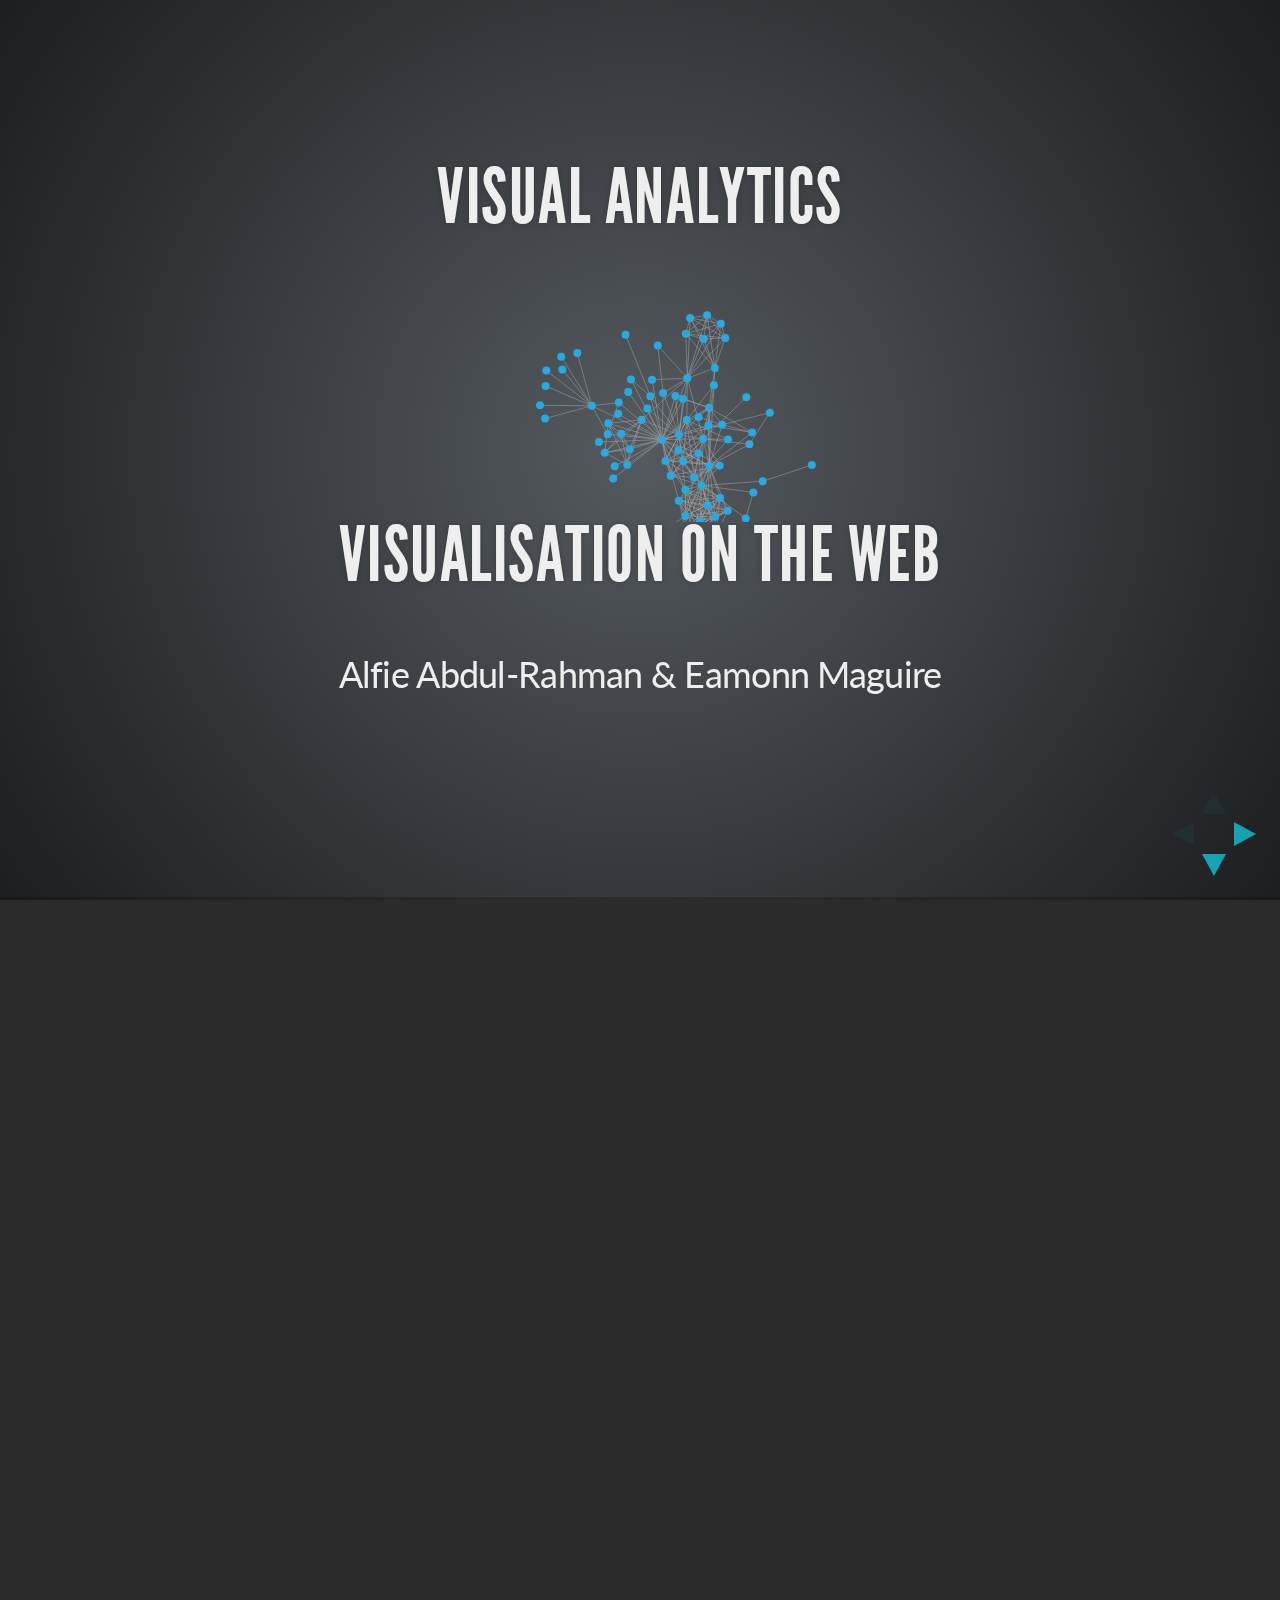
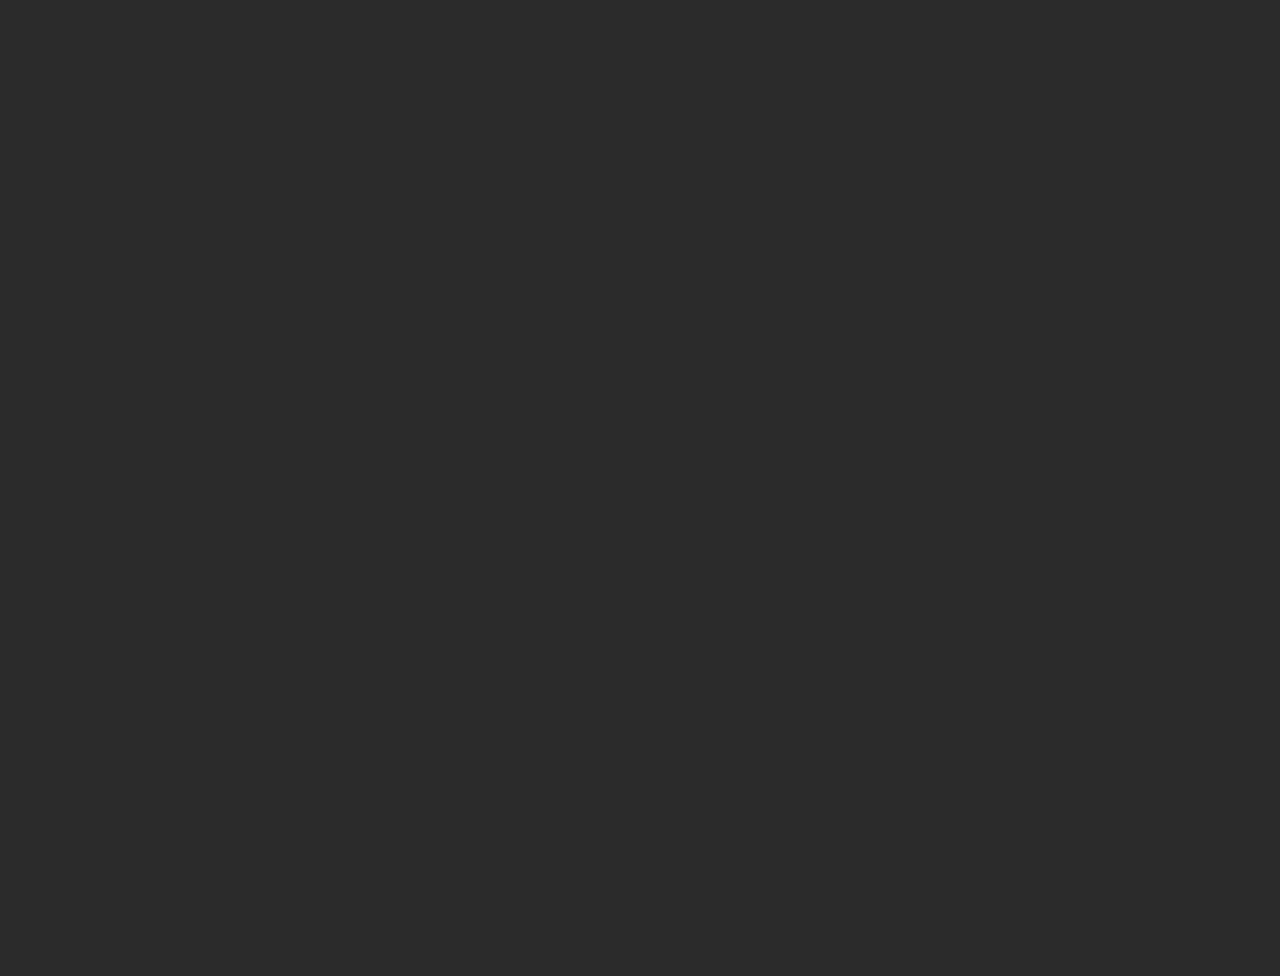
==== commit 163f622d: "Explanation for the methods in the Hello World!" ====
--- a/lecture.html
+++ b/lecture.html
@@ -234,7 +234,7 @@
   </section>
   <section>
     <h2>Example: Developer Tools</h2>
-    <img src="assets/img/developer-tool.png" height="770px"></img>
+    <img src="assets/img/developer-tool.png" height="770px"/>
   </section>
 </section>
 <section id="gettingstarted-dom">
@@ -344,7 +344,7 @@
         <ul>
           <li>A text-based image format that is defined using markup code same as HTML</li>
           <li>You can include SVG code directly inside any HTML document or</li>
-          <li>insert it dynamically into the DOM using JavaScript</li>
+          <li>Insert it dynamically into the DOM using JavaScript</li>
           <li>SVG is <b>XML-based</b> therefore all elements must have a closing tag:</li>
         </ul>
             <pre><code data-trim>
@@ -416,9 +416,7 @@
  fill: red;
  stroke: blue;
  stroke-width: 5;
-}
-</code></pre>
-
+}</code></pre>
     </div>
   </section>
   <section>
@@ -479,21 +477,24 @@
     </div>
   </section>
   <section>
-    <h2>More JavaScript</h2>
-  </section>
-  <section>
     <h2>Example: JavaScript</h2>
-      <pre><code data-trim>/* JSON example */
+      <pre><code data-trim style="max-height: 100%">/* Declaring a variable of an array of objects */
 var jsonChocolate = [
  {"type": "milk", "cocoa_butter": 15, "quantity": 13 },
  {"type": "sweet", "cocoa_butter": 18, "quantity": 8 }];
 
+/* A function to loop through the array and display the cocoa butter content */
 function displayCocoaButter() {
- var index; // Another way of doing comments
+ var index;
+ // Loop through array of JSON objects
  for (index = 0; index < jsonChocolate.length; index++) {
+  /* Create a &lt;p&gt; element */
   var _p = document.createElement("p");
+  /* Get the cocoa butter content and add it to the &lt;text&gt; node */
   var _text = document.createTextNode("Cocoa butter content: " + jsonChocolate[index].cocoa_butter);
+  /* Add the created &lt;text&gt; node to the &lt;p&gt; element */
   _p.appendChild(_text);
+  /* Add the created &lt;p&gt; element to &lt;body&gt; */
   document.body.appendChild(_p);
  }
 }</code></pre>
@@ -503,82 +504,263 @@
     <img src="assets/img/gettingStartedJavaScript.png" height="450px"/>
   </section>
 </section>
-<section id="setup">
-  <h2>Setup</h2>
-
-  <div style="text-align: left;">
+<section id="gettingstarted-quickstart">
+  <section>
+    <h2>Quick Start Guide</h2>
     <ul>
-      <li>Download the latest version of D3 (<a href="http://d3js.org/" target="_blank">http://d3js.org/</a>)</li>
-							<pre><code data-trim>project-folder/
-                d3/
-                d3.v3.js
-                d3.v3.min.js (optional)
-              </code></pre>
-      <li>Reference it in your code</li>
-							<pre><code data-trim>&lt;!DOCTYPE&gt;
-                &lt;html&gt;
-                &lt;head&gt;
-                &lt;meta charset="utf-8"/&gt;
-                &lt;title&gt;My D3 Template&lt;/title&gt;
-                &lt;script type="text/javascript" src="d3/d3.v3.js"&gt;&lt;/script&gt;
-                &lt;/head&gt;
-                &lt;body&gt;
-                &lt;script type="text/javascript"&gt;
-                // Here is where my D3 code lives
-                &lt;/script&gt;
-                &lt;/body&gt;
-                &lt;/html&gt;</code></pre>
+      <li>Download <a href="http://www.jetbrains.com/webstorm/download/index.html"
+                      target="_blank">WebStorm</a> and install on your machine</li>
+      <li>Open WebStorm and choose <em>Create New Project</em></li>
+      <li>Specify the project name and location. In the <em>Project type</em> option, select
+        <em>Empty Project</em></li>
     </ul>
-  </div>
-</section>
-<section id="setup-2">
-  <h2>Setup</h2>
-
-  <div style="text-align: left;">
+    <img src="assets/img/startScreen.png" height="350px"/>
+    <p style="text-align: left;">Note: You can install WebStorm in the
+      <em>scratch</em> folder found in your <em>Home</em> directory. Follow the instructions in the
+      <em>Install-Linux-tar.txt</em> included in the downloaded <em>WebStorm</em> folder.</p>
+  </section>
+  <section>
+    <h2>Quick Start Guide</h2>
     <ul>
-      <li>You may also need to set-up a web server if your D3 code is using external datafiles due to some
-        browsers' restrictions
+      <li>In the project that you have created, created a new directory called <em>assets
+      </em> containing three other directories: <em>css</em>, <em>data</em> and <em>js</em>
       </li>
-      <li>Some of the web servers you can use:</li>
+      <li>Download <a href="http://d3js.org/" target="_blank">D3</a> into
+        the directory <em>lib</em> inside <em>js</em>. The <em>lib</em> directory would
+        contain all your external libraries</li>
+    </ul>
+    <img src="assets/img/directories-with-d3.png" height="500px"/>
+  </section>
+  <section>
+    <h2>Quick Start Guide</h2>
+    <p>You can now start to create your first Hello World! in D3</p>
+    <img src="assets/img/createFileWithTemplate.png" height="500px"/>
+  </section>
+  <section>
+    <h2>Hello World! in D3</h2>
+    <p style="text-align: left;">We start with the HTML, where we have:</p>
+                    <pre><code data-trim>&lt;!DOCTYPE html&gt;
+&lt;html&gt;
+ &lt;head&gt;
+  &lt;title&gt;Hello World!&lt;/title&gt;
+  &lt;!-- Reference the D3 library --&gt;
+  &lt;!-- Note: Change the path to where you have saved your D3 library --&gt;
+  &lt;script type="text/javascript" src="assets/js/lib/d3.v3.js"&gt;&lt;/script&gt;
+ &lt;/head&gt;
+ &lt;body&gt;
+  &lt;!-- A &lt;div&gt;&lt;/div&gt; to hold my SVG --&gt;
+  &lt;div id="helloWorldCanvas"&gt;&lt;/div&gt;
+   &lt;!-- Here is where I call my D3 code to create my Hello World! --&gt;
+   &lt;!-- Note: Change the path to where you have saved your JavaScript --&gt;
+   &lt;script type="text/javascript" src="assets/js/helloWorld.js"&gt;&lt;/script&gt;
+ &lt;/body&gt;
+&lt;/html&gt;</code></pre>
+    <p style="text-align: left;">You can save this as <em>HelloWorld.html</em><p>
+  </section>
+  <section>
+    <h2>Hello World! in D3</h2>
+    <p style="text-align: left;">Now we can start writing the Hello World! in D3</p>
+<pre><code data-trim style="max-height: 100%">// create the SVG container
+var svg = d3.select("#helloWorldCanvas")
+            .append("svg")
+            .attr("width", 500)
+            .attr("height", 300);
+
+// add the text that we want to display
+svg.append("text")
+   .attr("x", 150).attr("y", 57)
+   .attr("fill", "red")
+   .attr("font-size", "25px").attr("font-family", "sans-serif")
+   .text("Hello World!");
+
+// now let's add a circle to accompany the text
+svg.append("circle")
+   .style("fill", "#27aae1")
+   .attr("cx", 100).attr("cy", 50)
+   .attr("r", 15);</code></pre>
+    <p style="text-align: left;">You can save this as <em>helloWorld.js</em></p>
+  </section>
+  <section>
+    <h2>Hello World! in D3</h2>
+    <img src="assets/img/helloWorld.png" height="550px"/>
+  </section>
+  <section>
+    <h2>Quick Start Guide</h2>
+    <p style="text-align: left;">So in WebStorm you will have something that looks like this:</p>
+    <img src="assets/img/finalFileStructure.png" height="550px"/>
+  </section>
+  <section>
+    <h2>Setup</h2>
+    <div style="text-align: left;">
       <ul>
-        <li>Node.js (<a href="http://nodejs.org/" target="_blank">http://nodejs.org/</a>):</li>
+        <li>You may also need to set-up a web server if your D3 code is using external datafiles due to some
+          browsers' restrictions
+        </li>
+        <li>Some of the web servers you can use:</li>
         <ul>
-          <li>Install Node.js and run <code>npm install http-server -g</code></li>
-          <li>Type <code>http-server</code> and this will start a http server from the current directory</li>
+          <li>Node.js (<a href="http://nodejs.org/" target="_blank">http://nodejs.org/</a>):</li>
+          <ul>
+            <li>Install Node.js and run <code>npm install http-server -g</code></li>
+            <li>Type <code>http-server</code> and this will start a http server from the current directory</li>
+          </ul>
+          <li>Python (<a href="http://www.python.org/" target="_blank">http://www.python.org/</a>)</li>
+          <ul>
+            <li>Install Python and type <code>python -m SimpleHTTPServer 8080</code></li>
+          </ul>
         </ul>
-        <li>Python (<a href="http://www.python.org/" target="_blank">http://www.python.org/</a>)</li>
-        <ul>
-          <li>Install Python and type <code>python -m SimpleHTTPServer 8080</code></li>
-        </ul>
+        <li>However if you are using WebStorm, Node.js is included in the IDE</li>
       </ul>
-    </ul>
-  </div>
-</section>
+    </div>
+  </section>
+</section>
+
+<section>
+  <section>
+    <h2>Hello World! in D3</h2>
+  </section>
+  <section>
+    <h2>First We Create The Container</h2>
+
+    <div class="example-container">
+      <div class="pull-left">
+        <img src="assets/img/helloWorld-step1.png" height="377px"/>
+      </div>
+      <div class="explanation pull-right">
+<pre><code data-trim style="max-height: 100%">// create the SVG container
+var svg = d3.select("#helloWorldCanvas")
+            .append("svg")
+            .attr("width", 500)
+            .attr("height", 300);</code></pre>
+        <div style="text-align: left; font-size: .8em;">
+          <ul>
+            <li><code>select()</code>: select the first matching element</li>
+            <li><code>append()</code>: create a new element, add it to the container as its last child and return
+              back a new selection with the appended elements</li>
+            <li><code>attr():</code> get (or set) attribute values </li>
+          </ul>
+          <p>For more information check out <a href="https://github.com/mbostock/d3/wiki/API-Reference"
+                                               target="_blank">D3 API</a></p>
+        </div>
+      </div>
+    </div>
+  </section>
+  <section>
+    <h2>Then We Render The Text</h2>
+
+    <div class="example-container">
+      <div class="pull-left">
+        <img src="assets/img/helloWorld-step2.png" height="377px"/>
+      </div>
+      <div class="explanation pull-right">
+<pre><code data-trim style="max-height: 100%">// create the SVG container
+var svg = d3.select("#helloWorldCanvas")
+            .append("svg")
+            .attr("width", 500)
+            .attr("height", 300);
+
+// add the text that we want to display
+svg.append("text")
+   .attr("x", 150).attr("y", 57)
+   .attr("fill", "red")
+   .attr("font-size", "25px")
+   .attr("font-family", "sans-serif")
+   .text("Hello World!");</code></pre>
+      </div>
+    </div>
+  </section>
+  <section>
+    <h2>And Later We Append The Circle</h2>
+
+    <div class="example-container">
+      <div class="pull-left">
+        <img src="assets/img/helloWorld-step3.png" height="377px"/>
+      </div>
+      <div class="explanation pull-right">
+<pre><code data-trim style="max-height: 100%">// create the SVG container
+var svg = d3.select("#helloWorldCanvas")
+            .append("svg")
+            .attr("width", 500)
+            .attr("height", 300);
+
+// add the text that we want to display
+svg.append("text")
+   .attr("x", 150).attr("y", 57)
+   .attr("fill", "red")
+   .attr("font-size", "25px")
+   .attr("font-family", "sans-serif")
+   .text("Hello World!");
+
+// now let's add a circle to accompany the text
+svg.append("circle")
+   .style("fill", "#27aae1")
+   .attr("cx", 100).attr("cy", 50)
+   .attr("r", 15);</code></pre>
+      </div>
+    </div>
+  </section>
+  <section>
+    <h2>Using CSS Style Rule in D3</h2>
+
+    <div class="example-container">
+      <div class="pull-left">
+        <img src="assets/img/helloWorld-step4.png" height="377px"/>
+      </div>
+      <div class="explanation pull-right">
+        <div>
+          <p style="font-size: .8em;">Our style properties:</p>
+<pre><code>.myStyle {
+  fill: red;
+  font-size: 25px;
+  font-family: sans-serif;
+}</code></pre>
+        </div>
+        <div>
+          <p style="font-size: .8em;">Our JavaScript:</p>
+<pre><code data-trim style="max-height: 100%">// create the SVG container
+var svg = d3.select("#helloWorldCanvas")
+            .append("svg")
+            .attr("width", 500)
+            .attr("height", 300);
+
+// add the text that we want to display
+svg.append("text")
+   .attr("x", 150).attr("y", 57)
+   .attr("class", "myStyle")
+   .text("Hello World!");
+
+// now let's add a circle to accompany the text
+svg.append("circle")
+   .style("fill", "#27aae1")
+   .attr("cx", 100).attr("cy", 50)
+   .attr("r", 15);</code></pre>
+        </div>
+      </div>
+    </div>
+  </section>
+</section>
+
 <section id="letsdraw">
   <h2>Drawing shapes using D3</h2>
 
   <div class="example-container">
     <div id="dot-plot-1" class="canvas pull-left"></div>
     <div class="explanation pull-right">
-                            <pre><code>var svg = d3.select(placement).append("svg")
-                              .attr("width", width)
-                              .attr("height", height)
-                              .append("g");
-
-                              svg.append("circle")
-                              .style("fill", "#27aae1")
-                              .attr("cx", 40)
-                              .attr("cy", 50)
-                              .attr("r", 15);
-
-                              svg.append("path")
-                              .attr("d", d3.svg.symbol()
-                              .size(200)
-                              .type("cross"))
-                              .style("fill", "#27aae1")
-                              .attr("transform", "translate(90,50)");
-                              ....
-                            </code></pre>
+      <pre><code data-trim style="max-height: 100%">var svg = d3.select(placement).append("svg")
+            .attr("width", width)
+            .attr("height", height)
+            .append("g");
+
+svg.append("circle")
+   .style("fill", "#27aae1")
+   .attr("cx", 40)
+   .attr("cy", 50)
+   .attr("r", 15);
+
+svg.append("path")
+   .attr("d", d3.svg.symbol().size(200).type("cross"))
+   .style("fill", "#27aae1")
+   .attr("transform", "translate(90,50)");
+   ....</code></pre>
     </div>
   </div>
 
@@ -591,56 +773,53 @@
     <div id="enter-example-1" class="canvas pull-left"></div>
     <div class="explanation pull-right">
         <pre><code>var svg = d3.select("body").append("svg")
-          .attr("width", 400)
-          .attr("height", 400)
-          .append("g");
-
-          svg.append("circle")
-          .attr("r", 20)
-          .attr("cx", 30)
-          .attr("cy", 40)
-          .style("fill", "#27aae1");
-        </code></pre>
+            .attr("width", 400)
+            .attr("height", 400)
+            .append("g");
+
+svg.append("circle")
+   .attr("r", 20)
+   .attr("cx", 30)
+   .attr("cy", 40)
+   .style("fill", "#27aae1");</code></pre>
     </div>
   </section>
   <section id="enter-s2">
     <div id="enter-example-2" class="canvas pull-left"></div>
-    <p style="font-size: .8em">But what if we want to draw a circle for every data point?.</p>
+    <p style="font-size: .8em">But what if we want to draw a circle for every data point?</p>
     <div class="explanation pull-right">
     <pre><code>var svg = d3.select("body").append("svg")
-      .attr("width", 400)
-      .attr("height", 400)
-      .append("g");
-
-      var data = [{x:160, y:190}, {x:30, y:200}, {x:300, y:100}];
-
-      svg.selectAll("data-circle").data(data).enter().append("circle")
-      .attr("r", 10)
-      .attr("cx", function(d) {
+            .attr("width", 400)
+            .attr("height", 400)
+            .append("g");
+
+var data = [{x:160, y:190}, {x:30, y:200},
+            {x:300, y:100}];
+
+svg.selectAll("data-circle").data(data)
+   .enter().append("circle")
+   .attr("r", 10)
+   .attr("cx", function(d) {
       return d.x;
-      }).attr("cy", function(d) {
+   }).attr("cy", function(d) {
       return d.y;
-      }).style("fill", "#F179D1");
-    </code></pre>
-    </div>
-  </section>
-
-
+    }).style("fill", "#F179D1");</code></pre>
+    </div>
+  </section>
   <section id="enter-3">
     <div class="pull-left" style="width:300px">
         <pre><code>svg.selectAll("data-circle")
-          .data(data)
-          .enter()
-          .append("circle")
-          .attr("r", 10)
-          .attr("cx", function(d) {
-          return d.x;
-          })
-          .attr("cy", function(d) {
-          return d.y;
-          })
-          .style("fill", "#F179D1");
-        </code></pre>
+   .data(data)
+   .enter()
+   .append("circle")
+   .attr("r", 10)
+   .attr("cx", function(d) {
+      return d.x;
+   })
+   .attr("cy", function(d) {
+      return d.y;
+   })
+   .style("fill", "#F179D1");</code></pre>
     </div>
 
     <div class="pull-right" style="width: 600px; text-align: left">
@@ -656,8 +835,8 @@
       <p style="font-size: .7em;">Here we take the <span style="color: #27aae1">data</span>, <span style="color: #27aae1">enter</span> it and <span style="color: #27aae1">append</span> circles items for each data item.
 
         <pre><code>var data = [{x:160, y:190}, {x:30, y:200}, {x:300, y:100}];
-          // d.y accesses the y variable of each data item d
-          attr("cy", function(d) { return d.y;})</code></pre>
+// d.y accesses the y variable of each data item d
+attr("cy", function(d) { return d.y;})</code></pre>
       <p style="font-size: .7em;">We can access each individual data item property using a function which can pass through a data element <span style="color: #27aae1">d</span>.
       </p>
     </div>
@@ -671,34 +850,31 @@
   <section id="enter-5">
     <h2>Enter/update pattern</h2>
     <div class="pull-left" style="width:450px">
-        <pre><code>var svg = d3.select(placement).append("svg")
-          .attr("width", width)
-          .attr("height", height)
-          .append("g");
-
-          update([{x:30, y:60}]);
-
-          function update(data) {
-          var rect = enter_svg.selectAll("rect")
-          .data(data);
-
-          rect.enter().append("rect")
-          .style("fill", "#fff")
-          .attr("height", 20)
-          .attr("width", 0)
-          .transition()
-          .attr("width", 25);
-
-          rect
-          .attr("x", function(d) { return d.x; })
-          .attr("y", function(d) { return d.y; });
-
-          rect.exit().attr("width", 25).transition()
-          .attr("width", 0)
-          .remove();
-          }
-
-        </code></pre>
+        <pre><code data-trim style="max-height: 100%">var svg = d3.select(placement).append("svg")
+            .attr("width", width)
+            .attr("height", height)
+            .append("g");
+
+update([{x:30, y:60}]);
+
+function update(data) {
+  var rect = enter_svg.selectAll("rect")
+                   .data(data);
+
+  rect.enter().append("rect")
+     .style("fill", "#fff")
+     .attr("height", 20)
+     .attr("width", 0)
+     .transition()
+     .attr("width", 25);
+
+  rect.attr("x", function(d) { return d.x; })
+     .attr("y", function(d) { return d.y; });
+
+  rect.exit().attr("width", 25).transition()
+     .attr("width", 0)
+     .remove();
+}</code></pre>
     </div>
     <div class="pull-right" style="width: 500px; text-align: left; font-size: .8em">
       <div id="update-pattern"></div>
@@ -716,19 +892,19 @@
 
 <section id="plottingdata">
   <h2>An example: Plotting some data</h2>
-                    <pre><code>var data = [
-                      {x: 10.0, y: 9.14},
-                      {x: 15.0, y: 18.14},
-                      {x: 13.0, y: 28.74},
-                      {x: 49.0, y: 35.77},
-                      {x: 11.0, y: 9.26},
-                      {x: 23.0, y: 18.10},
-                      {x: 43.0, y: 16.13},
-                      {x: 65.0, y: 13.10},
-                      {x: 12.0, y: 19.13},
-                      {x: 30.0, y: 70.26},
-                      {x: 25.0, y: 40.74}
-                      ];</code></pre>
+  <pre><code>var data = [
+   {x: 10.0, y: 9.14},
+   {x: 15.0, y: 18.14},
+   {x: 13.0, y: 28.74},
+   {x: 49.0, y: 35.77},
+   {x: 11.0, y: 9.26},
+   {x: 23.0, y: 18.10},
+   {x: 43.0, y: 16.13},
+   {x: 65.0, y: 13.10},
+   {x: 12.0, y: 19.13},
+   {x: 30.0, y: 70.26},
+   {x: 25.0, y: 40.74}
+];</code></pre>
 
   <p>Data is just an array of dictionary objects.</p>
 
@@ -740,23 +916,22 @@
   <div class="example-container">
     <div id="dot-plot-2" class="canvas pull-left"></div>
     <div class="explanation pull-right">
-                            <pre><code>var svg = d3.select(placement).append("svg")
-                              .attr("width", width)
-                              .attr("height", height)
-                              .append("g");
-
-                              svg.selectAll("circle")
-                              .data(data)
-                              .enter().append("circle")
-                              .attr("class", "dot")
-                              .attr("cx", function (d) {
-                              return d.x;
-                              })
-                              .attr("cy", function (d) {
-                              return d.y;
-                              })
-                              .attr("r", 5);
-                            </code></pre>
+    <pre><code>var svg = d3.select(placement).append("svg")
+            .attr("width", width)
+            .attr("height", height)
+            .append("g");
+
+svg.selectAll("circle")
+   .data(data)
+   .enter().append("circle")
+   .attr("class", "dot")
+   .attr("cx", function (d) {
+      return d.x;
+   })
+   .attr("cy", function (d) {
+      return d.y;
+   })
+   .attr("r", 5);</code></pre>
     </div>
 
     <div class="cf"></div>
@@ -780,13 +955,15 @@
       <li>Ordinal (see <a href="https://github.com/mbostock/d3/wiki/Ordinal-Scales" target="_blank">here for details</a>)</li>
       <ol style="margin-left: 90px">
         <li>e.g. colors d3.scale.category10() creates a scale mapping Strings etc. to a colour e.g.
-                    <pre><code>var colors = d3.scale.category10()
-                      var colourForMe = colors("Visual Analytics"); // will output </code></pre>
+<pre><code>var colors = d3.scale.category10()
+var colourForMe = colors("Visual Analytics"); // will output </code></pre>
         </li>
-        <LI>or define your your range
-                    <pre><code>var myScale = d3.scale.ordinal().domain(["eamonn", "alfie", "prof. chen"]).range(["DPhil", "Researcher", "Professor"]);
-                      myScale("eamonn"); // will output "DPhil"</code></pre>
-        </LI>
+        <li>or define your your range
+<pre><code>var myScale = d3.scale.ordinal()
+                      .domain(["eamonn", "alfie", "prof. chen"])
+                      .range(["DPhil", "Researcher", "Professor"]);
+myScale("eamonn"); // will output "DPhil"</code></pre>
+        </li>
       </ol></li>
     </ol>
   </section>
@@ -795,31 +972,31 @@
     <h2>Bringing scales in to our plot...</h2>
     <div id="dot-plot-3" class="canvas pull-left"></div>
     <div class="explanation pull-right">
-                    <pre><code>var margin = {top: 20, right: 20, bottom: 20, left: 30};
-                      var x = d3.scale.linear()
-                      .domain(d3.extent(data, function (d) {
-                      return d.x;
-                      }))
-                      .range([0, width - margin.left - margin.right]);
-
-                      var y = d3.scale.linear()
-                      .domain(d3.extent(data, function (d) {
-                      return height - margin.top - d.y;
-                      }))
-                      .range([height - margin.top - margin.bottom, 0]);
-
-                      // Now, modify the X and Y positions of the circle using the scale...
-                      svg.selectAll("circle")
-                      .data(data)
-                      .enter().append("circle")
-                      .attr("class", "dot")
-                      .attr("cx", function (d) {
-                      return x(d.x);
-                      })
-                      .attr("cy", function (d) {
-                      return y(d.y);
-                      })
-                      .attr("r", 5);</code></pre>
+<pre><code data-trim style="max-height: 100%">var margin = {top: 20, right: 20,
+              bottom: 20, left: 30};
+var x = d3.scale.linear()
+        .domain(d3.extent(data, function (d) {
+          return d.x;
+        }))
+        .range([0, width - margin.left - margin.right]);
+
+var y = d3.scale.linear()
+        .domain(d3.extent(data, function (d) {
+          return height - margin.top - d.y;
+        }))
+        .range([height - margin.top - margin.bottom, 0]);
+
+// Now, modify the X and Y positions of
+// the circle using the scale...
+svg.selectAll("circle")
+   .data(data).enter().append("circle")
+   .attr("class", "dot")
+   .attr("cx", function (d) {
+      return x(d.x);
+   })
+   .attr("cy", function (d) {
+      return y(d.y);
+   }).attr("r", 5);</code></pre>
     </div>
     <div class="cf"></div>
     <p style="font-size: .8em">Wouldn't it be great if we now knew something about the value range...</p>
@@ -831,109 +1008,26 @@
 
   <div id="dot-plot-4" class="canvas pull-left"></div>
   <div class="explanation pull-right">
-                    <pre><code>var xAxis = d3.svg.axis()
-                      .scale(x)
-                      .orient("bottom")
-                      .tickPadding(4);
-
-                      var yAxis = d3.svg.axis()
-                      .scale(y)
-                      .orient("left")
-                      .tickPadding(10);
-
-                      svg.append("g")
-                      .attr("class", "x axis")
-                      .attr("transform", "translate(0," + y.range()[0] + ")")
-                      .call(xAxis);
-
-                      svg.append("g")
-                      .attr("class", "y axis")
-                      .call(yAxis);</code></pre>
+<pre><code data-trim style="max-height: 100%">var xAxis = d3.svg.axis()
+            .scale(x)
+            .orient("bottom")
+            .tickPadding(4);
+
+var yAxis = d3.svg.axis()
+            .scale(y)
+            .orient("left")
+            .tickPadding(10);
+
+svg.append("g")
+  .attr("class", "x axis")
+  .attr("transform", "translate(0," + y.range()[0] + ")")
+  .call(xAxis);
+
+svg.append("g")
+  .attr("class", "y axis")
+  .call(yAxis);</code></pre>
   </div>
 </section>
-
-<section>
-  <h2>Quick Start Guide</h2>
-  <ul>
-    <li>Download <a href="http://www.jetbrains.com/webstorm/download/index.html"
-                    target="_blank">WebStorm </a> and install on your machine</li>
-    <li>Open WebStorm and choose <em>Create New Project</em></li>
-    <li>Specify the project name and location. In the <em>Project type</em> option, select
-      <em>Empty Project</em></li>
-  </ul>
-  <img src="assets/img/startScreen.png" height="350px"/>
-  <p style="text-align: left;">Note: You can install WebStorm in the
-    <em>scratch</em> folder found in your <em>Home</em> directory. Follow the instructions in the
-    <em>Install-Linux-tar.txt</em> included in the downloaded <em>WebStorm</em> folder.</p>
-</section>
-<section>
-  <h2>Quick Start Guide</h2>
-  <ul>
-    <li>In the project that you have created, created a new directory called <em>assets
-    </em> containing three other directories: <em>css</em>, <em>data</em> and <em>js</em>
-    </li>
-    <li>Put the <a href="http://d3js.org/" target="_blank">D3</a> you have downloaded into
-      the directory <em>lib</em> inside <em>js</em>. The <em>lib</em> directory would
-      contain all your external libraries</li>
-  </ul>
-  <img src="assets/img/directories-with-d3.png" height="500px"/>
-</section>
-<section>
-  <h2>Quick Start Guide</h2>
-  <p>You can now start to create your first Hello World! in D3</p>
-  <img src="assets/img/createFileWithTemplate.png" height="500px"/>
-</section>
-<section>
-  <h2>Hello World! in D3</h2>
-  <p style="text-align: left;">We start with the HTML, where we have:</p>
-                    <pre><code data-trim>&lt;!DOCTYPE html&gt;
-                      &lt;html&gt;
-                      &lt;head&gt;
-                      &lt;title&gt;Hello World!&lt;/title&gt;
-                      &lt;!-- Note: Change the path to where you have saved your D3 library --&gt;
-                      &lt;script type="text/javascript" src="assets/js/lib/d3.v3.js"&gt;&lt;/script&gt;
-                      &lt;/head&gt;
-                      &lt;body&gt;
-                      &lt;!-- A &lt;div&gt;&lt;/div&gt; to hold my SVG --&gt;
-                      &lt;div id="helloWorldCanvas"&gt;&lt;/div&gt;
-                      &lt;!-- Here is where I call my D3 code to create my Hello World! --&gt;
-                      &lt;!-- Note: Change the path to where you have saved your JavaScript --&gt;
-                      &lt;script type="text/javascript" src="assets/js/helloWorld.js"&gt;&lt;/script&gt;
-                      &lt;/body&gt;
-                      &lt;/html&gt;</code></pre>
-  <p style="text-align: left;">You can save this as <em>HelloWorld.html</em><p>
-</section>
-<section>
-  <h2>Hello World! in D3</h2>
-  <p style="text-align: left;">Now we start writing the Hello World! in D3</p>
-                    <pre><code> // create the SVG container
-                      var svg = d3.select("#helloWorldCanvas").append("svg")
-                      .attr("width", 500).attr("height", 300);
-
-                      // add the text that we want to display
-                      svg.append("text")
-                      .attr("x", 150).attr("y", 57)
-                      .attr("fill", "red").attr("font-size", "25px")
-                      .attr("font-family", "sans-serif")
-                      .text("Hello World!");
-
-                      // now let's add a circle to accompany the text
-                      svg.append("circle")
-                      .style("fill", "#27aae1")
-                      .atrr("cx", 100).attr("cy", 50)
-                      .attr("r", 15);</code></pre>
-  <p style="text-align: left;">You can save this as <em>helloWorld.js</em></p>
-</section>
-<section>
-  <h2>Hello World! in D3</h2>
-  <img src="assets/img/helloWorld.png" height="550px"/>
-</section>
-<section>
-  <h2>Quick Start Guide</h2>
-  <p style="text-align: left;">So in WebStorm you will have something that looks like this:</p>
-  <img src="assets/img/finalFileStructure.png" height="550px"/>
-</section>
-
 <section id="data-loading-example">
 
   <section>
@@ -946,17 +1040,15 @@
       <ul>
         <li>D3 has a built-in method to help load CSV and JSON files</li>
         <li>Example of loading CSV data</li>
-							<pre><code data-trim>
-                d3.csv("chocolate.csv", function(csvData) {
-                console.log(csvData);
-                });
-              </code></pre>
+<pre><code data-trim>
+d3.csv("chocolate.csv", function(csvData) {
+            console.log(csvData);
+});</code></pre>
         <li>Example of loading JSON data</li>
-							<pre><code data-trim>
-                d3.json("chocolate.json", function(jsonData) {
-                console.log(jsonData);
-                });
-              </code></pre>
+<pre><code data-trim>
+d3.json("chocolate.json", function(jsonData) {
+            console.log(jsonData);
+});</code></pre>
         <li>Note: <code>d3.csv()</code> and <code>d3.json()</code> are <i>asynchronous</i> methods,
           where the rest of your code is executed as your browser waits for the file to be downloaded. <br/><br/>A callback, represented by the <em>function</em> call is what is executed when the data has been retrieved successfully.</li>
       </ul>
@@ -966,80 +1058,59 @@
   <section id="data-loading-1">
     <h2>chocolates.json</h2>
 
-<pre><code>{
-  "chocolates": [
-  {
+<pre><code>{ "chocolates": [{
   "name": "Dairy Milk",
   "price": 45,
   "rating": 2
   }, ...
-  ]}</code></pre>
-
-
+]}</code></pre>
 
     <p>This is how we get access to it... </p>
 <pre><code>// this is how we process it
-  d3.json("assets/data/chocolate.json", function (data) {
+d3.json("assets/data/chocolate.json", function (data) {
   chocolates = data.chocolates;
   // then we process the JSON, drawing each data item.
-  }</code></pre>
+}</code></pre>
   </section>
 
   <section id="data-code">
     <h2>Apply This Function</h2>
-                        <pre><code>function loadAndDisplayData(placement, w, h){
-                          width = w; height = h;
-
-                          d3.select(placement).html("");
-
-                          d3.json("assets/data/chocolate.json", function (data) {
-                          data = data.chocolates;
-
-
-                          var svg = d3.select(placement).append("svg").attr("width", width).attr("height", height).append("g")
-                          .attr("transform", "translate(" + margins.left + "," + margins.top + ")");
-
-                          var x = VisualAnalytics.lecture2.calculateXScale(data, width);
-                          var y = VisualAnalytics.lecture2.calculateYScale(data, height);
-
-                          var xAxis = d3.svg.axis().scale(x).orient("bottom").tickPadding(2);
-                          var yAxis = d3.svg.axis().scale(y).orient("left").tickPadding(2);
-
-                          svg.append("g").attr("class", "x axis").attr("transform", "translate(0," + y.range()[0] + ")").call(xAxis);
-                          svg.append("g").attr("class", "y axis").call(yAxis);
-
-
-                          svg.append("text")
-                          .attr("fill", "#414241")
-                          .attr("text-anchor", "end")
-                          .attr("x", width / 2)
-                          .attr("y", height - 35)
-                          .text("Price in pence (£)");
-
-                          var chocolate = svg.selectAll("g.node").data(data, function (d) {
-                          return d.name;
-                          });
-
-                          var chocolateEnter = chocolate.enter().append("g").attr("class", "node")
-                          .attr('transform', function (d) {
-                          return "translate(" + x(d.price) + "," + y(d.rating) + ")";
-                          });
-
-                          chocolateEnter.append("circle")
-                          .attr("r", 5)
-                          .attr("class", "dot")
-                          .style("fill", function (d) {
-                          return colors(d.manufacturer);
-                          });
-
-                          chocolateEnter
-                          .append("text")
-                          .style("text-anchor", "middle")
-                          .attr("dy", -10)
-                          .text(function (d) {
-                          return d.name;
-                          })
-                          }</code></pre>
+<pre><code>function loadAndDisplayData(placement, w, h) {
+  width = w; height = h;
+
+  d3.select(placement).html("");
+
+  d3.json("assets/data/chocolate.json", function (data) {
+    data = data.chocolates;
+
+    var svg = d3.select(placement).append("svg").attr("width", width).attr("height", height).append("g")
+                .attr("transform", "translate(" + margins.left + "," + margins.top + ")");
+
+    var x = VisualAnalytics.lecture2.calculateXScale(data, width);
+    var y = VisualAnalytics.lecture2.calculateYScale(data, height);
+
+    var xAxis = d3.svg.axis().scale(x).orient("bottom").tickPadding(2);
+    var yAxis = d3.svg.axis().scale(y).orient("left").tickPadding(2);
+
+    svg.append("g").attr("class", "x axis").attr("transform", "translate(0," + y.range()[0] + ")").call(xAxis);
+    svg.append("g").attr("class", "y axis").call(yAxis);
+
+    svg.append("text").attr("fill", "#414241").attr("text-anchor", "end")
+        .attr("x", width / 2).attr("y", height - 35).text("Price in pence (£)");
+
+    var chocolate = svg.selectAll("g.node").data(data, function (d) { return d.name; });
+
+    var chocolateEnter = chocolate.enter().append("g").attr("class", "node")
+                                  .attr('transform', function (d) {
+                                      return "translate(" + x(d.price) + "," + y(d.rating) + ")";
+                                  });
+
+    chocolateEnter.append("circle").attr("r", 5).attr("class", "dot")
+                  .style("fill", function (d) { return colors(d.manufacturer); });
+
+    chocolateEnter.append("text").style("text-anchor", "middle").attr("dy", -10)
+                  .text(function (d) { return d.name; });
+}</code></pre>
   </section>
   <section id="data-loading-2">
     <h2>Giving us this</h2>
@@ -1063,63 +1134,59 @@
 
   <section id="event-types">
     <h2>Mouse Event Types</h2>
-
-                        <pre><code>myItem.on("mouseover",function (d) {
-                          // do something on mouseover
-                          }).on("mouseout", function (d) {
-                          // do something on mouseout
-                          }).on("click", function (d) {
-                          // do something on click
-                          }).on("mousemove", function(d) {
-                          // do something on mouse move
-                          }).on("mousedown", function(d) {
-                          // do something on mouse down
-                          }).on("mouseup", function(d) {
-                          // do something on mouse up (a mouse 'click' is a 'mousedown' and 'mouseup' event)
-                          })
-
-                        </code></pre>
+<pre><code>myItem.on("mouseover",function (d) {
+      // do something on mouseover
+      }).on("mouseout", function (d) {
+      // do something on mouseout
+      }).on("click", function (d) {
+      // do something on click
+      }).on("mousemove", function(d) {
+      // do something on mouse move
+      }).on("mousedown", function(d) {
+      // do something on mouse down
+      }).on("mouseup", function(d) {
+      // do something on mouse up (a mouse 'click' is a 'mousedown' and 'mouseup' event)
+      })</code></pre>
   </section>
 
   <section id="mouse-event-our-code">
     <h2>Attaching mouse events to our plot...</h2>
 
-                        <pre><code>var chocolateEnter = chocolate.enter().append("g").attr("class", "node")
-                          .attr('transform', function (d) {
-                          return "translate(" + x(d.price) + "," + (height + 100) + ")";
-                          });
-                          ...</code></pre>
+<pre><code>var chocolateEnter = chocolate.enter().append("g").attr("class", "node")
+      .attr('transform', function (d) {
+            return "translate(" + x(d.price) + "," + (height + 100) + ")";
+      });
+      ...</code></pre>
+
     <p>For each node, we have a circle and a text item. </p>
 
-                    <pre><code>// add a circle
-                      chocolateEnter.append("circle")
-                      .attr("r", 5)
-                      .attr("class", "dot")
-                      .style("fill", function (d) {
-                      return colors(d.manufacturer);
-                      });
-
-                      // add text
-                      chocolateEnter
-                      .append("text")
-                      .style("text-anchor", "middle")
-                      .attr("dy", -10)
-                      .text(function (d) {
-                      return d.name;
-                      })</code></pre>
+<pre><code>// add a circle
+chocolateEnter.append("circle")
+      .attr("r", 5)
+      .attr("class", "dot")
+      .style("fill", function (d) {
+            return colors(d.manufacturer);
+      });
+
+// add text
+chocolateEnter.append("text")
+      .style("text-anchor", "middle")
+      .attr("dy", -10)
+      .text(function (d) {
+            return d.name;
+})</code></pre>
   </section>
 
   <section id="mouse-event-example">
     <h2>Attaching mouse events to our plot...</h2>
 
-                    <pre><code>chocolateEnter.on("mouseover",function (d) {
-                      d3.select(this).style("stroke-width", "1px").style("stroke", "white");
-                      }).on("mouseout", function (d) {
-                      d3.select(this).style("stroke", "none");
-                      }).on("click", function(d) {
-                      alert("Hi, you clicked on " + d.name);
-                      });
-                    </code></pre>
+<pre><code>chocolateEnter.on("mouseover",function (d) {
+      d3.select(this).style("stroke-width", "1px").style("stroke", "white");
+  }).on("mouseout", function (d) {
+      d3.select(this).style("stroke", "none");
+  }).on("click", function(d) {
+      alert("Hi, you clicked on " + d.name);
+  });</code></pre>
     <div id="mouse-event-plot" style="height: 400px"></div>
 
     <p>See <a href="http://jsfiddle.net/eamonnmag/Q567s/" target="_blank">here</a> for example source code</p>
@@ -1138,30 +1205,29 @@
     <p style="font-size: .7em; text-align: left">Zooming is a complicated thing to do in most frameworks.
       In D3, it's pretty easy once you start thinking about things in terms of transforms and scales.</p>
 
-                        <pre><code>
-                          var zoom = d3.behavior.zoom() // we first define our zoom behaviour
-                          .x(x) // assign our x scale
-                          .y(y) // assign our y scale
-                          .scaleExtent([1, 5]) // how far we can scale in or out
-                          .on("zoom", function() { // what happens when we zoom
-                          // we want to select all our nodes and make them bigger according to the scale factor recorded by d3, computed
-                          // from the users interaction with the mouse (d3.event.scale). We want the position to stay relatively constant as well.
-                          // this is achieved through the use of the x and y scales to position the component appropriately.
-                          svg.selectAll("g.chocolatenode").attr("transform",
-                          function(d){
-                          // we can still get access to the data properties of the items, so pulling out the price and rating
-                          // is very easy.
-                          return "translate(" + x(d.price) + "," + y(d.rating) + ")scale(" + d3.event.scale + ")"
-                          });
-                          });</code></pre>
+<pre><code>var zoom = d3.behavior.zoom() // we first define our zoom behaviour
+      .x(x) // assign our x scale
+      .y(y) // assign our y scale
+      .scaleExtent([1, 5]) // how far we can scale in or out
+      .on("zoom", function() { // what happens when we zoom
+            // we want to select all our nodes and make them bigger according to the scale factor recorded by d3,
+            // computed from the users interaction with the mouse (d3.event.scale). We want the position to stay
+            // relatively constant as well. This is achieved through the use of the x and y scales to position
+            // the component appropriately.
+            svg.selectAll("g.chocolatenode").attr("transform", function(d){
+                  // we can still get access to the data properties of the items,
+                  // so pulling out the price and rating is very easy.
+                  return "translate(" + x(d.price) + "," + y(d.rating) + ")scale(" + d3.event.scale + ")"
+            });
+      });</code></pre>
 
     <p>Then, we call it from our SVG component.</p>
-                        <pre><code> svg = d3.select(placement).append("svg")
-                          .attr("width", width)
-                          .attr("height", height)
-                          .append("g")
-                          .attr("transform", "translate(" + margins.left + "," + margins.top + ")")
-                          .call(zoom);</code></pre>
+<pre><code> svg = d3.select(placement).append("svg")
+      .attr("width", width)
+      .attr("height", height)
+      .append("g")
+      .attr("transform", "translate(" + margins.left + "," + margins.top + ")")
+      .call(zoom);</code></pre>
   </section>
 
   <section id="zooming-example-1">
@@ -1174,16 +1240,16 @@
 
   <section id="zooming-example-2">
     <p>By adding a rectangle component as a container, the zoom events are now caught on the whole display</p>
-                         <pre><code>svg = d3.select(placement).append("svg")
-                           .attr("width", width)
-                           .attr("height", height)
-                           .append("g")
-                           .attr("transform", "translate(" + margins.left + "," + margins.top + ")")
-                           .call(zoom)
-                           .append('rect')
-                           .attr('width', width)
-                           .attr('height', height)
-                           .attr('fill', 'rgba(1,1,1,0)');</code></pre>
+<pre><code>svg = d3.select(placement).append("svg")
+      .attr("width", width)
+      .attr("height", height)
+      .append("g")
+      .attr("transform", "translate(" + margins.left + "," + margins.top + ")")
+      .call(zoom)
+      .append('rect')
+      .attr('width', width)
+      .attr('height', height)
+      .attr('fill', 'rgba(1,1,1,0)');</code></pre>
     <div id="zooming-2" style="height: 400px"></div>
   </section>
 </section>
@@ -1204,47 +1270,42 @@
 
   <section id="brushing-how">
     <p>How to add it...</p>
-                        <pre><code>brush = d3.svg.brush()
-                          .x(zoom.x())
-                          .y(zoom.y())
-                          // When the brushing event is started, this function is called
-                          .on("brushstart", function() {
-                          console.log("Resetting selected var");
-                          selected = {};
-                          })
-
-                          // whilst brushing is happening, this function is called
-                          .on("brush", VisualAnalytics.lecture2.brushed)
-
-                          // when finished, brushend is called
-                          .on("brushend", function() {
-                          console.log("Selected");
-                          // output the keys of the selection
-                          console.log(Object.keys(selected))
-                          });
-                        </code></pre>
+<pre><code>brush = d3.svg.brush()
+      .x(zoom.x())
+      .y(zoom.y())
+      // When the brushing event is started, this function is called
+      .on("brushstart", function() {
+            console.log("Resetting selected var");
+            selected = {};
+      })
+      // whilst brushing is happening, this function is called
+      .on("brush", VisualAnalytics.lecture2.brushed)
+      // when finished, brushend is called
+      .on("brushend", function() {
+            console.log("Selected");
+            // output the keys of the selection
+            console.log(Object.keys(selected))
+      });</code></pre>
     <p>Now, let's add the brush to the container...</p>
-                        <pre><code>svg.append("g")
-                          .attr("class", "brush")
-                          .call(brush);</code></pre>
+<pre><code>svg.append("g")
+      .attr("class", "brush")
+      .call(brush);</code></pre>
   </section>
   <section>
     <p>The extent from D3 returns back a 2D array with the top left to bottom right coordinates</p>
     <img src="assets/img/brushing-extent.png" style="border:none; background: none; box-shadow: none;"/>
 
-                    <pre><code>brushed: function() {
-                      var extent = brush.extent();
-                      d3.selectAll("g.chocolatenode").select("circle").style("fill", function (d) {
-                      d.selected = (d.x > x(extent[0][0]) && d.x < x(extent[1][0]))
-                      && (d.y < y(extent[0][1]) && d.y > y(extent[1][1]));
-
-                      if(d.selected) {
-                      selected[d.name] = d;
-                      }
-                      return d.selected ? "#27aae1" : colors(d.manufacturer);
-                      });
-                      }
-                    </code></pre>
+<pre><code>brushed: function() {
+      var extent = brush.extent();
+      d3.selectAll("g.chocolatenode").select("circle").style("fill", function (d) {
+            d.selected = (d.x > x(extent[0][0]) && d.x < x(extent[1][0]))
+                  && (d.y < y(extent[0][1]) && d.y > y(extent[1][1]));
+            if(d.selected) {
+                  selected[d.name] = d;
+            }
+            return d.selected ? "#27aae1" : colors(d.manufacturer);
+      });
+}</code></pre>
     <p>This code grabs the extent from the brush and calculates which elements are within the bounds.</p>
   </section>
 </section>
@@ -1277,15 +1338,13 @@
     <h2>How do we do it?</h2>
 
     <p>Transitions... we move from one state to another. e.g. position, color, size</p>
-                        <pre><code>function changeAttribute(selector, attribute, x) {
-                          d3.select(selector).transition().duration(100).delay(500).ease("elastic").attr(attribute, x);
-                          }
-
-                          function changeStyle(selector, styleType, color) {
-                          d3.select(selector).transition().duration(100).delay(500).ease("linear").style(styleType, color);
-                          }
-
-                        </code></pre>
+<pre><code>function changeAttribute(selector, attribute, x) {
+      d3.select(selector).transition().duration(100).delay(500).ease("elastic").attr(attribute, x);
+}
+
+function changeStyle(selector, styleType, color) {
+      d3.select(selector).transition().duration(100).delay(500).ease("linear").style(styleType, color);
+}</code></pre>
     <p>You can see these, as always <a href="http://jsfiddle.net/eamonnmag/KWe65/" target="_blank">here</a> </p>
   </section>
 
@@ -1309,22 +1368,23 @@
 
     <p>Transitions... </p>
 
-                        <pre><code>var circle = connect4_svg.append("circle").attr("class", "row-" + lastRow + " token-" + tokenCount).attr("r", 25).style("fill", function () {
-                          return red ? "#e74c3c" : "#f1c40f"
-                          }).attr("cx", 0).attr("cy", -100);
-
-                          d3.select("circle.token-" + tokenCount)
-                          .transition()
-                          .duration(100)
-                          .delay((tokenCount + 1) * 500)
-                          .attr("cx", item.x);
-                        </code></pre>
+<pre><code>var circle = connect4_svg.append("circle").attr("class", "row-" + lastRow + " token-" + tokenCount)
+            .attr("r", 25).style("fill", function () {
+                  return red ? "#e74c3c" : "#f1c40f"
+            }).attr("cx", 0).attr("cy", -100);
+
+d3.select("circle.token-" + tokenCount)
+      .transition()
+      .duration(100)
+      .delay((tokenCount + 1) * 500)
+      .attr("cx", item.x);</code></pre>
     <p>When finished, we want to remove everything, row by row....easy</p>
-                        <pre><code>emptyGrid: function () {
-                          for (var rowIndex = 5; rowIndex >= 0; rowIndex--) {
-                          d3.selectAll("circle.row-" + rowIndex).transition().duration(1000).delay(25000 - (rowIndex * 50)).ease("elastic").attr("cy", 600);
-                          }
-                          }</code></pre>
+<pre><code>emptyGrid: function () {
+      for (var rowIndex = 5; rowIndex >= 0; rowIndex--) {
+            d3.selectAll("circle.row-" + rowIndex).transition()
+              .duration(1000).delay(25000 - (rowIndex * 50)).ease("elastic").attr("cy", 600);
+      }
+}</code></pre>
   </section>
 </section>
 
@@ -1406,6 +1466,7 @@
   </div>
 </section>
 </div>
+</div>
 <script src="assets/js/lib/head.min.js"></script>
 <script src="assets/js/lib/reveal.min.js"></script>
 <script src="assets/js/lib/d3.v3.js"></script>
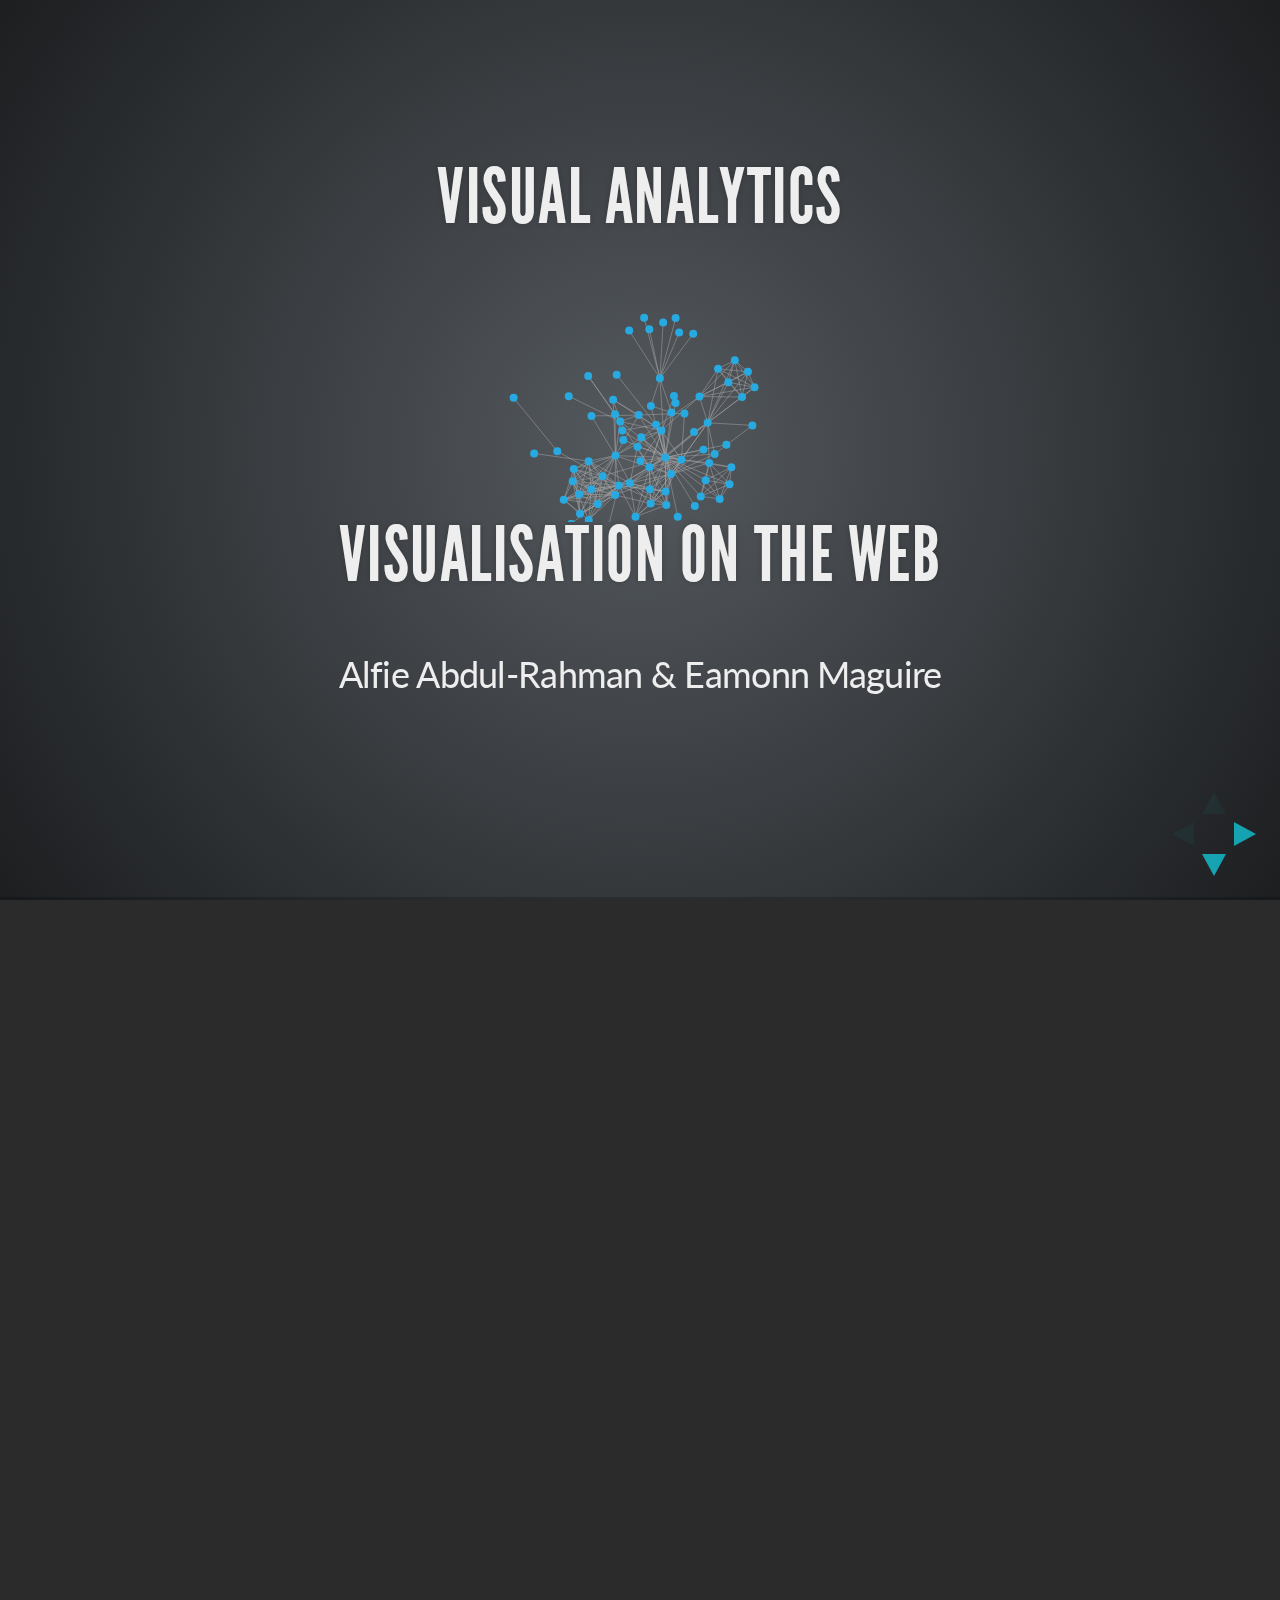
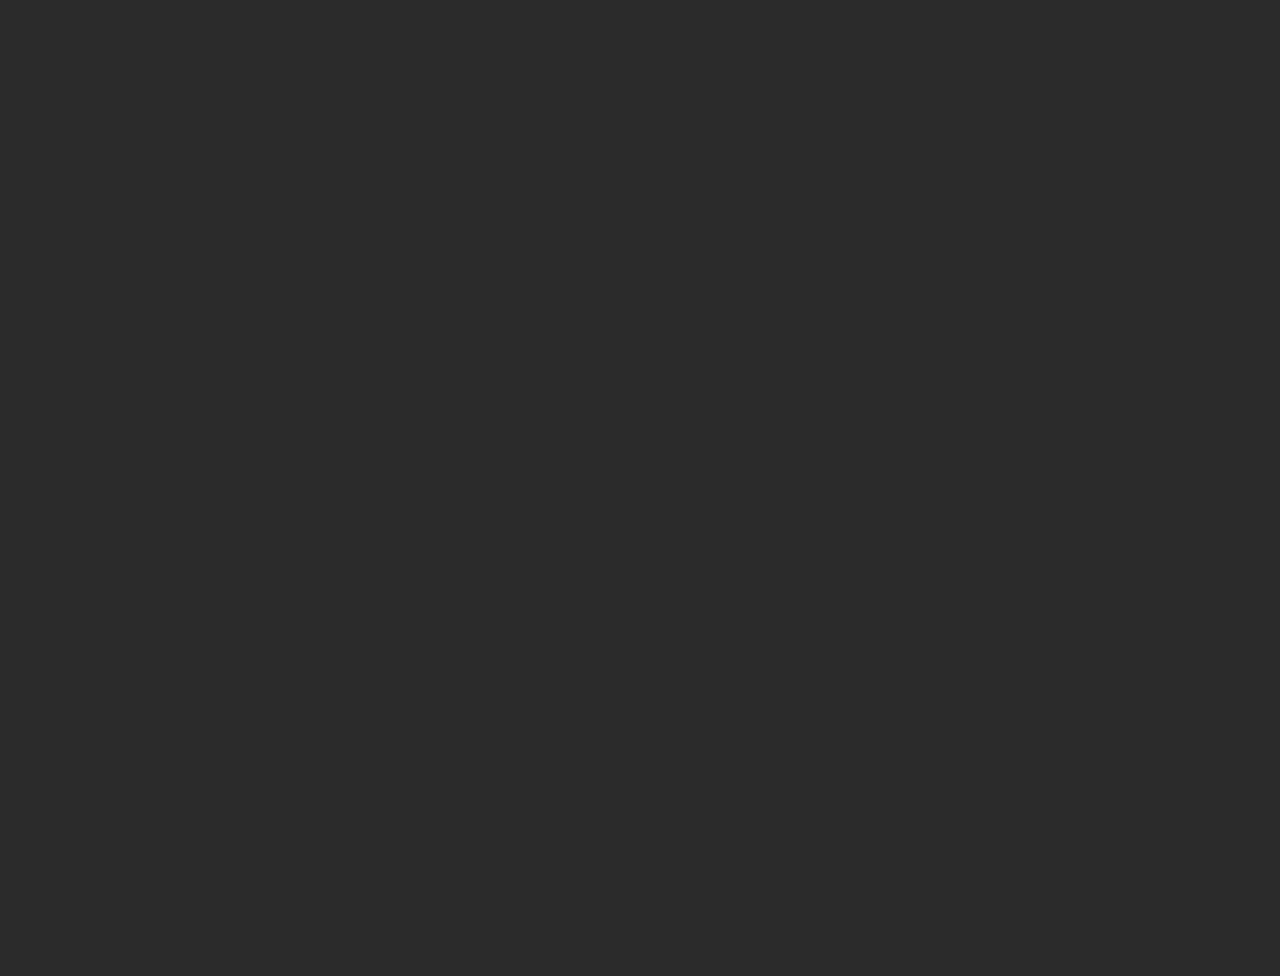
==== commit abe2989d: "Updated practical assignment description." ====
--- a/lecture.html
+++ b/lecture.html
@@ -189,6 +189,27 @@
     </div>
   </section>
   <section>
+    <h2>HTML Elements and Attributes</h2>
+    <div style="text-align: left;">
+      <ul>
+        <li>Elements are entities for structuring the HTML documents</li>
+        <li>Most of the elements are defined with a <i>start tag</i>, an <i>end tag</i> and the content in between</li>
+      </ul>
+<pre><code data-trim>&lt;element&gt;Content in between&lt;/element&gt;   &lt;!-- Element with closing tag --&gt;</code></pre>
+      <ul>
+        <li>For example:</li>
+      </ul>
+<pre><code data-trim>&lt;h1&gt;Hello World!&lt;/h1&gt;</code></pre>
+      <ul>
+        <li>Elements can have attributes to provide extra information about them</li>
+        <li>The attributes are defined in the <i>start tag</i> and are in <i>name</i>/<i>value</i> pairs:
+          <b>name = "value"</b></li>
+        <li>For example:</li>
+      </ul>
+<pre><code data-trim>&lt;h1 class="myStyle"&gt;Hello World!&lt;/h1&gt;</code></pre>
+    </div>
+  </section>
+  <section>
     <h2>Example: HTML</h2>
     <pre><code data-trim style="max-height: 100%">&lt;!DOCTYPE html&gt;
 &lt;html&gt;
@@ -347,8 +368,7 @@
           <li>Insert it dynamically into the DOM using JavaScript</li>
           <li>SVG is <b>XML-based</b> therefore all elements must have a closing tag:</li>
         </ul>
-            <pre><code data-trim>
-&lt;element&gt;&lt;/element&gt;   &lt;!-- Element with closing tag --&gt;
+            <pre><code data-trim>&lt;element&gt;&lt;/element&gt;   &lt;!-- Element with closing tag --&gt;
 &lt;element/&gt;            &lt;!-- Element with self-closing tag --&gt;
             </code></pre>
         <ul>
@@ -479,19 +499,19 @@
   <section>
     <h2>Example: JavaScript</h2>
       <pre><code data-trim style="max-height: 100%">/* Declaring a variable of an array of objects */
-var jsonChocolate = [
+var myChocolate = [
  {"type": "milk", "cocoa_butter": 15, "quantity": 13 },
  {"type": "sweet", "cocoa_butter": 18, "quantity": 8 }];
 
 /* A function to loop through the array and display the cocoa butter content */
 function displayCocoaButter() {
  var index;
- // Loop through array of JSON objects
- for (index = 0; index < jsonChocolate.length; index++) {
+ // Loop through the array of objects
+ for (index = 0; index < myChocolate.length; index++) {
   /* Create a &lt;p&gt; element */
   var _p = document.createElement("p");
   /* Get the cocoa butter content and add it to the &lt;text&gt; node */
-  var _text = document.createTextNode("Cocoa butter content: " + jsonChocolate[index].cocoa_butter);
+  var _text = document.createTextNode("Cocoa butter content: " + myChocolate[index].cocoa_butter);
   /* Add the created &lt;text&gt; node to the &lt;p&gt; element */
   _p.appendChild(_text);
   /* Add the created &lt;p&gt; element to &lt;body&gt; */
@@ -695,6 +715,13 @@
    .style("fill", "#27aae1")
    .attr("cx", 100).attr("cy", 50)
    .attr("r", 15);</code></pre>
+        <div style="text-align: left; font-size: .8em;">
+          <ul>
+            <li><code>style()</code>: sets the CSS style property</li>
+          </ul>
+          <p>For more information check out <a href="https://github.com/mbostock/d3/wiki/API-Reference"
+                                               target="_blank">D3 API</a></p>
+        </div>
       </div>
     </div>
   </section>
@@ -1391,22 +1418,27 @@
 <section id="your-project">
 
   <section>
-    <h2>Project</h2>
+    <h2>Practical Assignment</h2>
   </section>
 
   <section>
     <h2>Your task, should you accept it...</h2>
 
-    <p style="text-align: left">Will be to take a time data set with a large number of variables and render it using parallel coordinates...<br/>
-      We've covered all that will be needed to implement parallel coordinates in these lectures...</p>
-    <br/>
-    <p style="text-align: left">The visualization should support the following functionality:</p>
-    <br/>
-    <ol>
-      <li>Level 1 (S-): Load your data and render it using parallel coordinates - the first level will deal with numeric data only. You should also provide brushing functionality.</li>
-      <li>Level 2 (S): Deal with ordinal axes (regions) and colour lines based on the region. Provide brushing and axis swapping functionality.</li>
-      <li>Level 3 (S+): Display N parallel coordinates with brushing and axis swapping working between them.</li>
-    </ol>
+    <div style="text-align: left; font-size: .8em;">
+      <p>Will be to take a time data set with a large number of variables and render it using parallel coordinates...<br/>
+        We've covered all that will be needed to implement parallel coordinates in this lecture...</p>
+      <br/>
+      <p>The visualization should support the following functionality:</p>
+      <ol>
+        <li>Level 1 (40 marks): Load your data and render it using parallel coordinates - the first level will deal with numeric data only. You should also provide brushing functionality.</li>
+        <li>Level 2 (40 marks): Deal with ordinal axes (regions) and colour lines based on the region. Provide brushing and axis swapping functionality.</li>
+        <li>Level 3 (40 marks): Display N parallel coordinates with brushing and axis swapping working between them.</li>
+      </ol>
+      <br/>
+      <br/>
+      <p>Please see the course materials for more information (see <a
+          href="https://sites.google.com/site/drminchen/dtc-va" target="_blank">here</a>).</p>
+    </div>
   </section>
 
   <section>
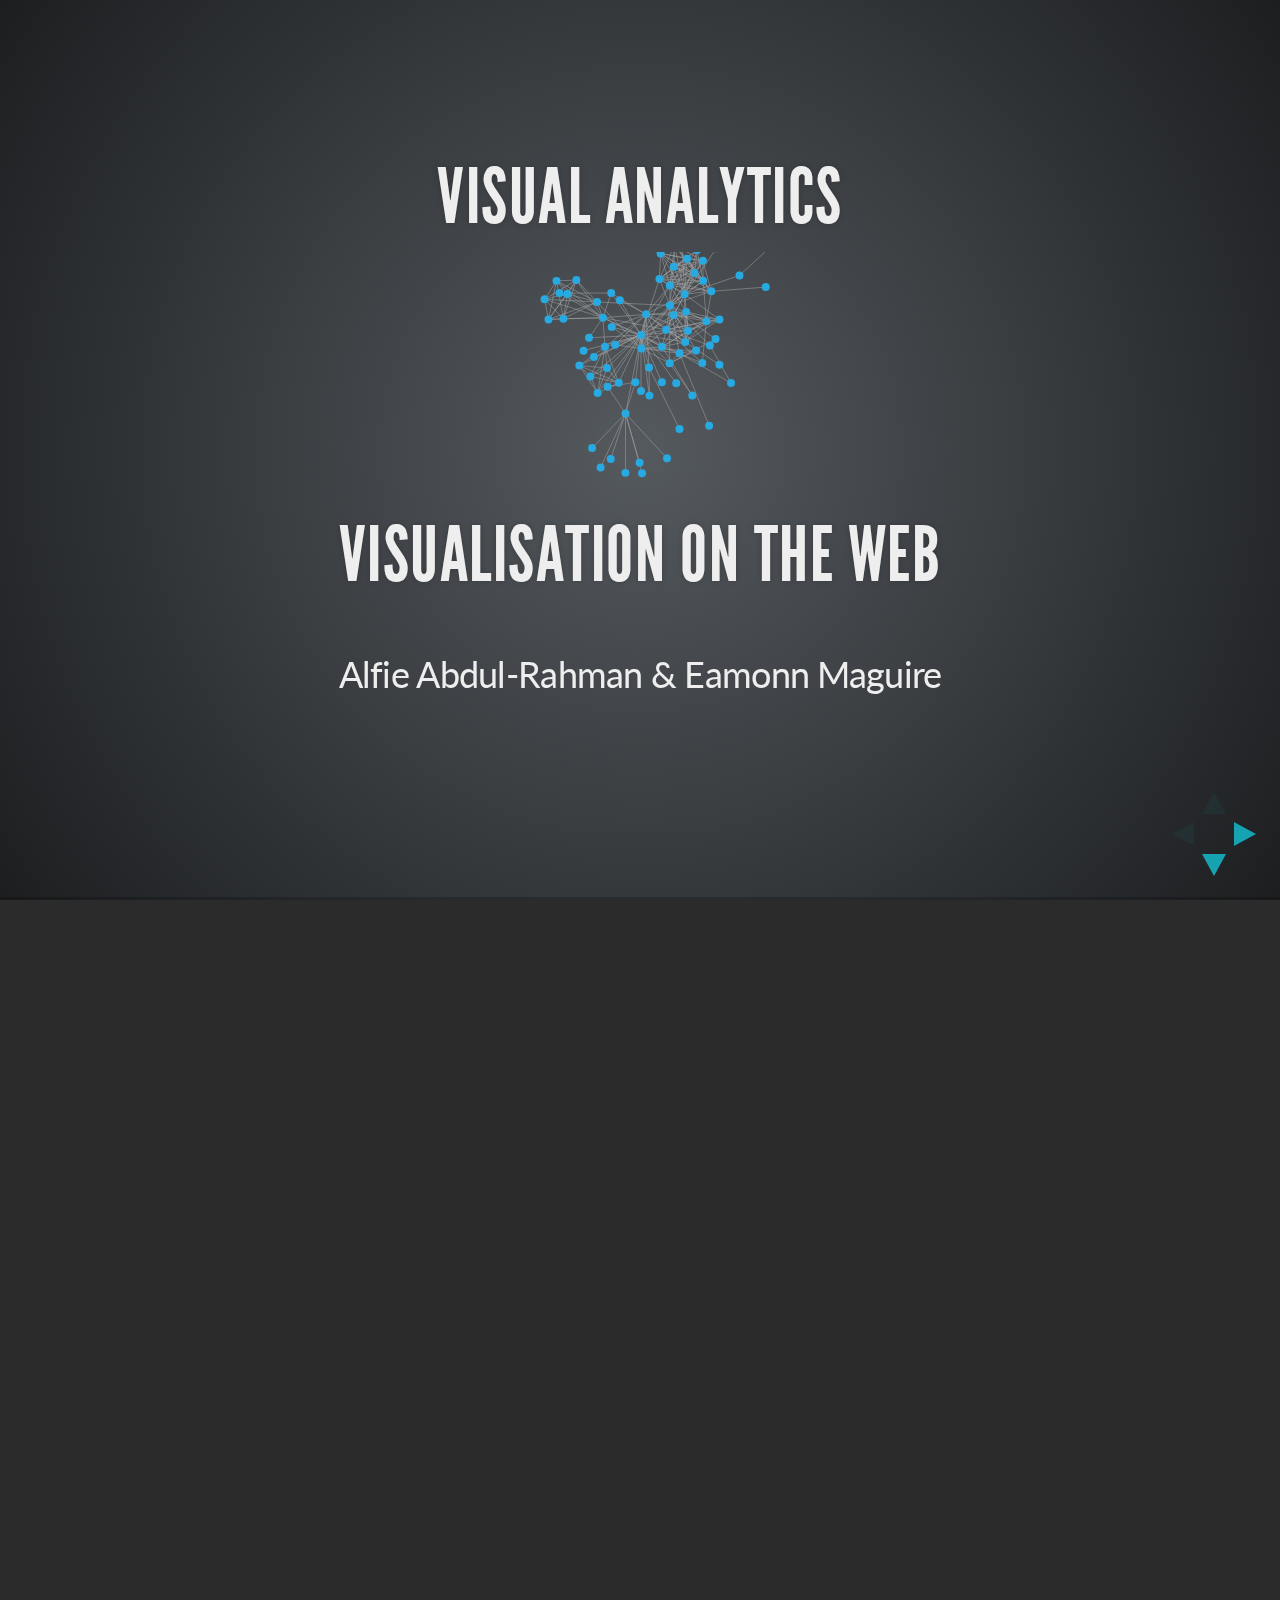
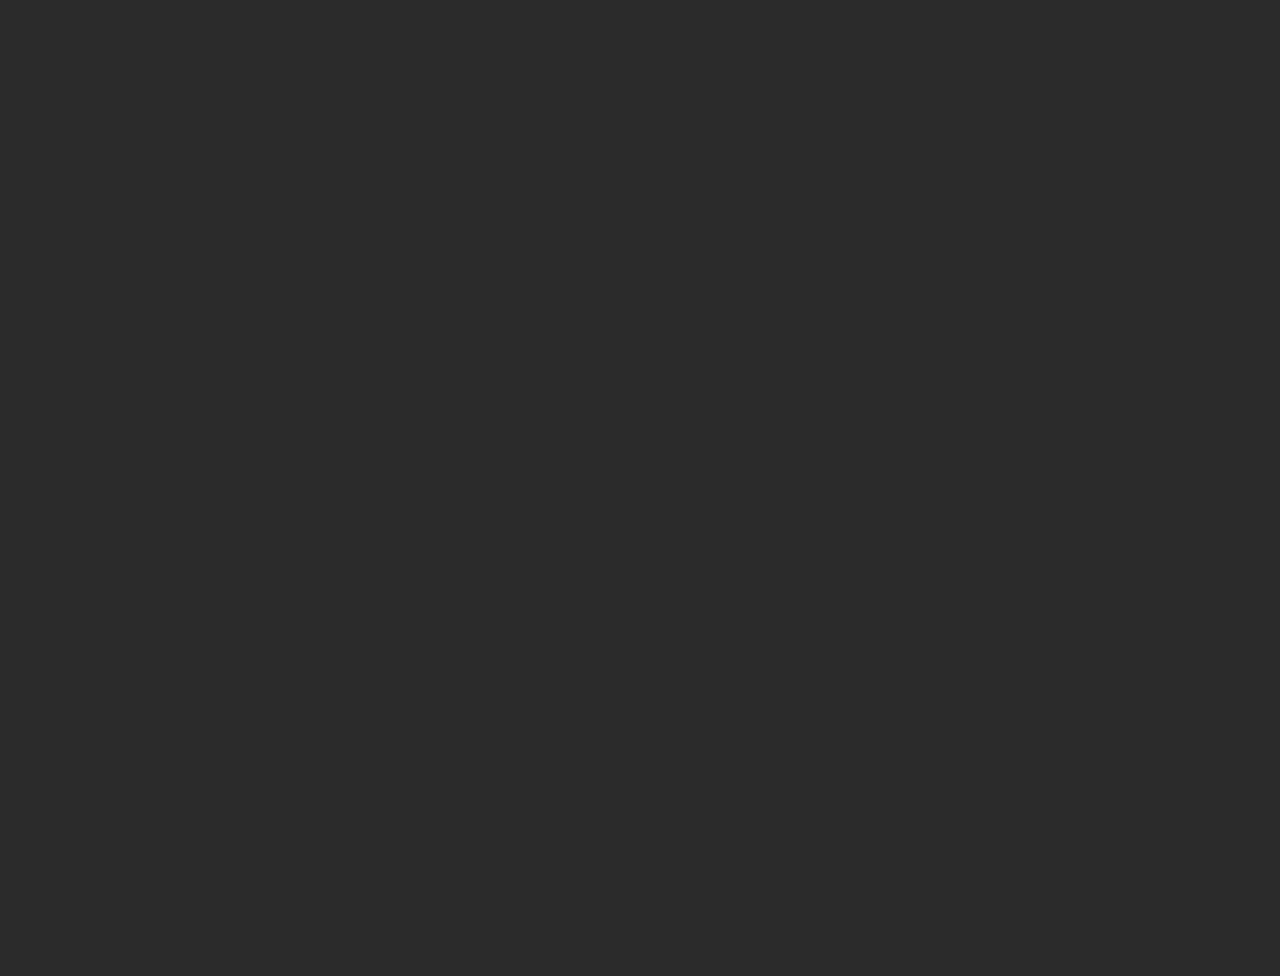
==== commit 160063a2: "Updated broken link" ====
--- a/lecture.html
+++ b/lecture.html
@@ -1437,7 +1437,7 @@
       <br/>
       <br/>
       <p>Please see the course materials for more information (see <a
-          href="https://sites.google.com/site/drminchen/dtc-va" target="_blank">here</a>).</p>
+          href="https://sites.google.com/site/drminchen/cdt-va" target="_blank">here</a>).</p>
     </div>
   </section>
 
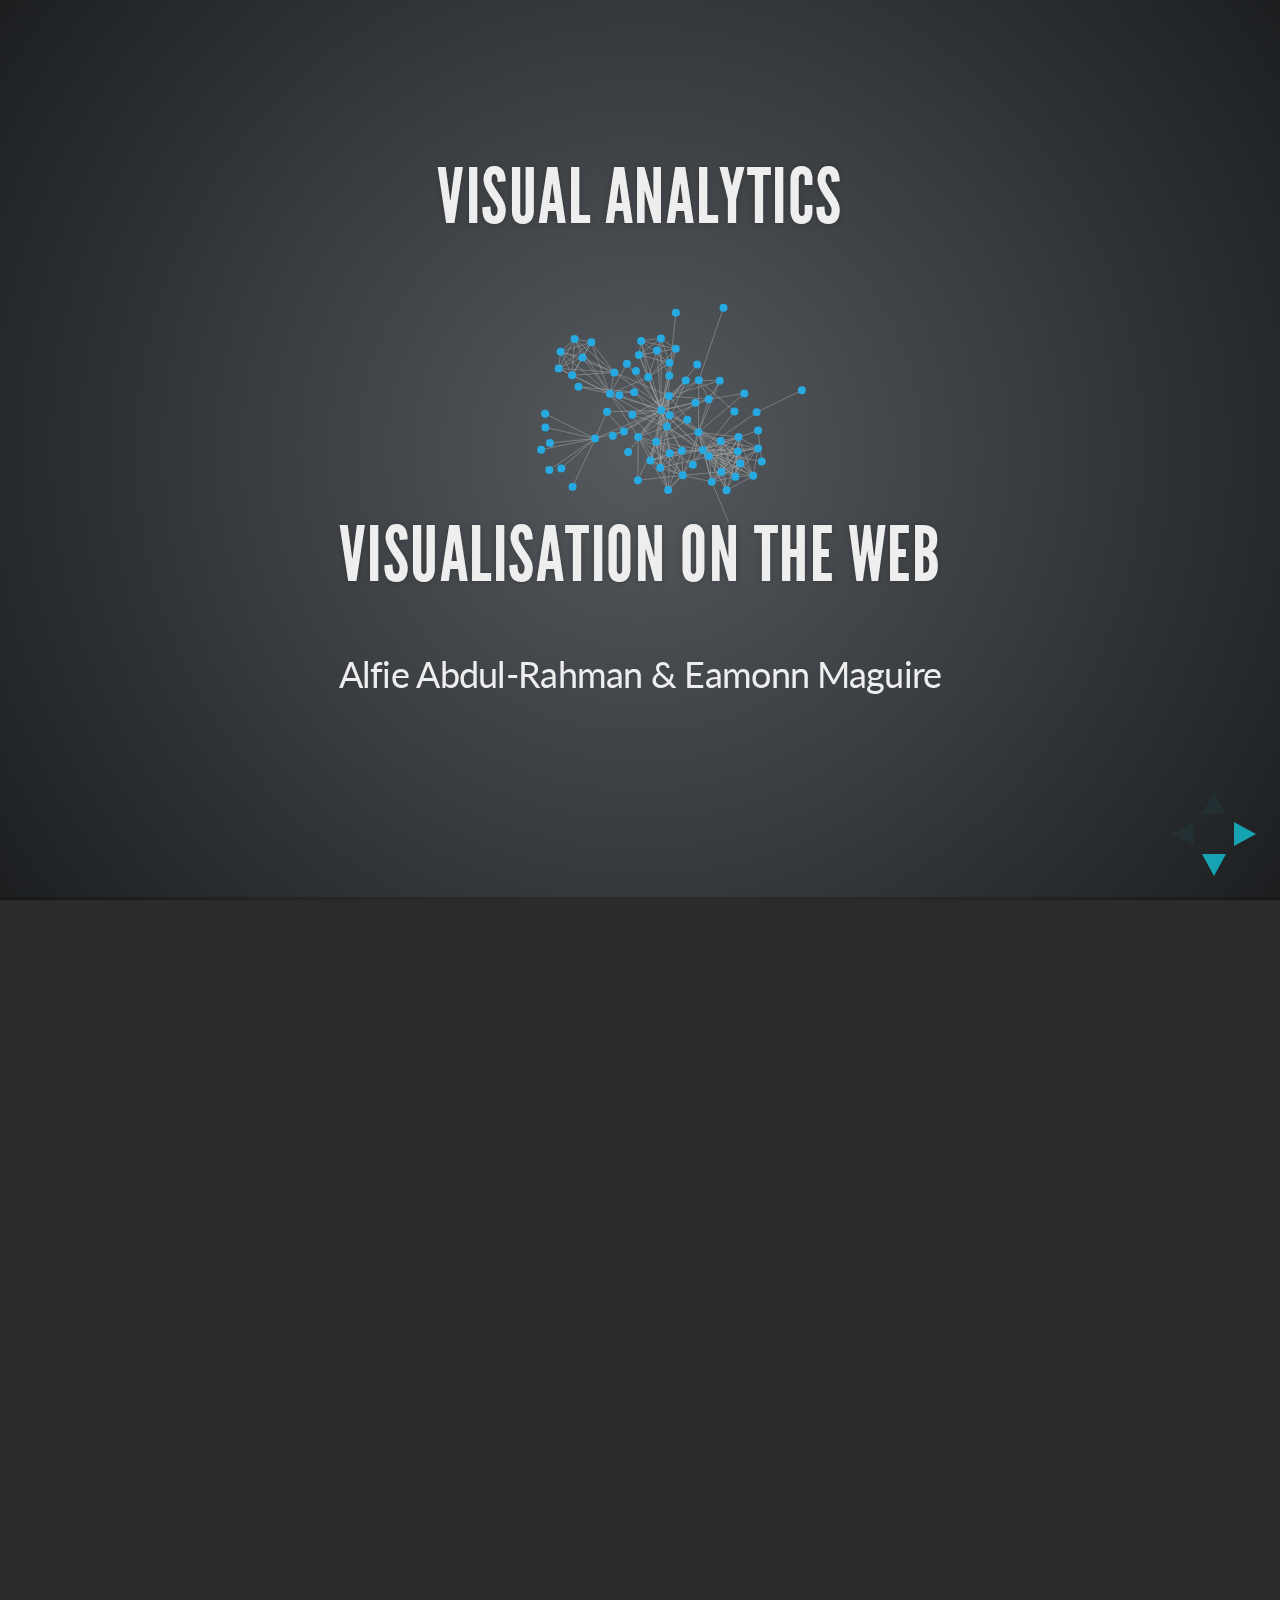
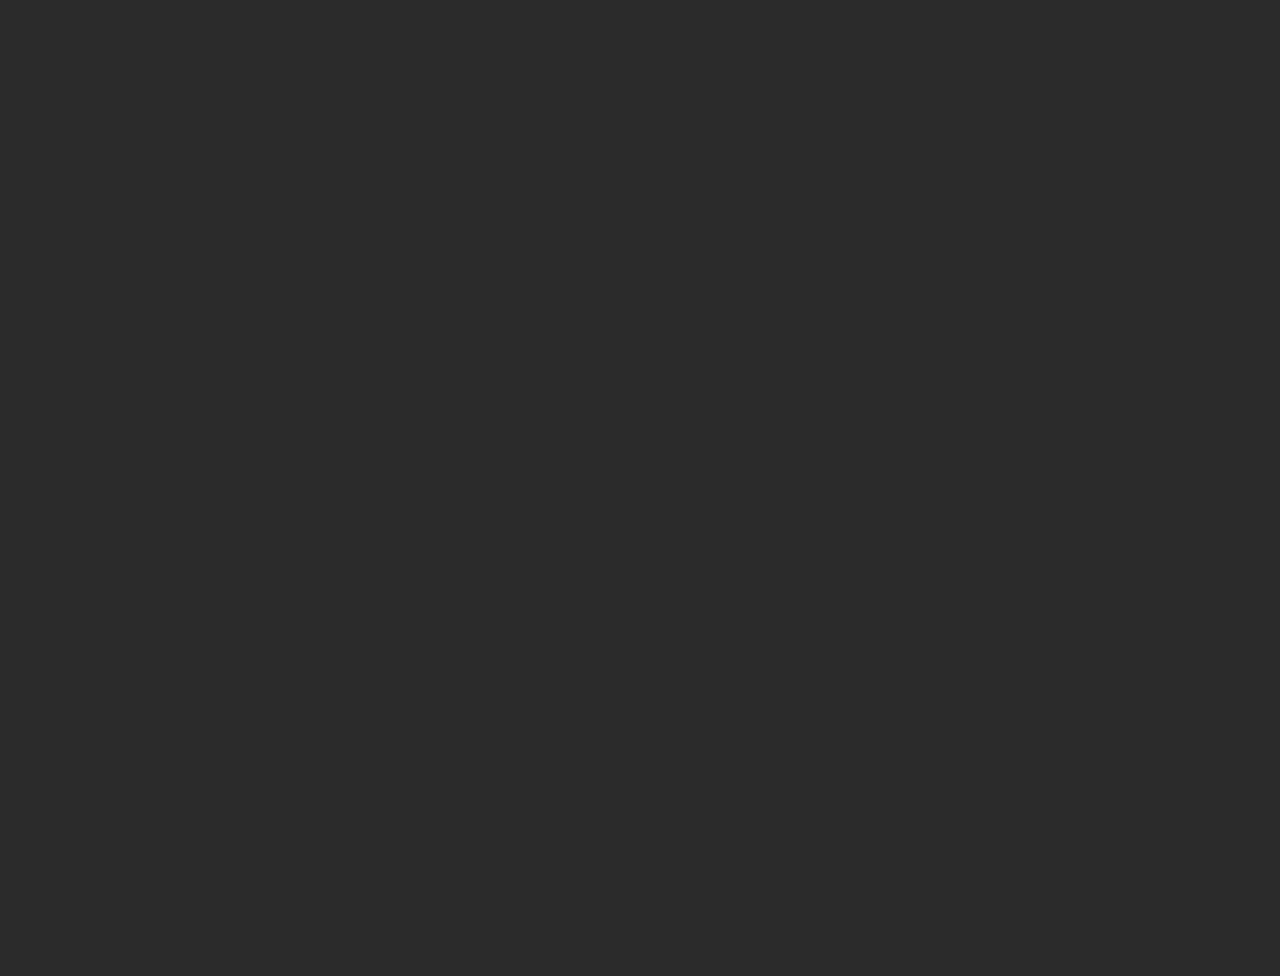
==== commit 23282cda: "Updated some of the slides for the HTML, CSS and SVG" ====
--- a/lecture.html
+++ b/lecture.html
@@ -75,7 +75,7 @@
     <div>
       <br>
     </div>
-    <div class="absolute-element" style="position: absolute; width: 412px; height: 46px; z-index: 5; left: 53px; top: 349px;">HTML, CSS, SVG &amp; JavaScript</div>
+    <div class="absolute-element" style="position: absolute; width: 412px; height: 46px; z-index: 5; left: 53px; top: 349px;">HTML, CSS, SVG, &amp; JavaScript</div>
     <div>
       <br>
     </div>
@@ -125,7 +125,7 @@
               </div>Getting started with </span>
     <span style="text-align: left;">HTML,</span>
     <span style="text-align: left;">CSS,</span>
-    <span style="text-align: left;">SVG</span>
+    <span style="text-align: left;">SVG,</span>
     <span style="text-align: left;"> &amp; </span>
     <span style="text-align: left;">JavaScript</span>
     <br>
@@ -153,9 +153,9 @@
   <div style="text-align: left;">
     <p>D3 (Data-Driven Documents):</p>
     <ul>
-      <li>A JavaScript library that utilizes SVG, HTML and CSS for creating data visualization on the web</li>
+      <li>A JavaScript library that utilizes SVG, HTML, and CSS for creating data visualization on the web</li>
       <li>Created by <a href="http://bost.ocks.org/mike/" target="_blank">Mike Bostock</a>, <a
-          href="http://vadim.ogievetsky.com/" target="_blank">Vadim Ogievetsky</a> and <a
+          href="http://vadim.ogievetsky.com/" target="_blank">Vadim Ogievetsky</a>, and <a
           href="http://homes.cs.washington.edu/~jheer/" target="_blank">Jeff Heer</a></li>
       <li>With D3, you can:</li>
       <ul>
@@ -193,7 +193,7 @@
     <div style="text-align: left;">
       <ul>
         <li>Elements are entities for structuring the HTML documents</li>
-        <li>Most of the elements are defined with a <i>start tag</i>, an <i>end tag</i> and the content in between</li>
+        <li>Most of the elements are defined with a <i>start tag</i>, an <i>end tag</i>, and the content in between</li>
       </ul>
 <pre><code data-trim>&lt;element&gt;Content in between&lt;/element&gt;   &lt;!-- Element with closing tag --&gt;</code></pre>
       <ul>
@@ -216,14 +216,16 @@
  &lt;!-- The content between the &lt;html&gt; and &lt;/html&gt; describes the web page --&gt;
  &lt;head&gt;
   &lt;!-- &lt;head&gt;&lt;/head&gt; handles all the head elements --&gt;
+  &lt;!-- &lt;head&gt;&lt;/head&gt; also provides the information about the page --&gt;
   &lt;!-- Tags that can be inside &lt;head&gt; element: &lt;title&gt;, &lt;style&gt;, &lt;meta&gt;, &lt;link&gt;, &lt;script&gt;, &lt;noscript&gt;, &lt;base&gt; --&gt;
+  &lt;!-- &lt;title&gt;&lt;/title&gt; gives the title of the page --&gt;
   &lt;title&gt;Visual Analytics&lt;/title&gt;
  &lt;/head&gt;
  &lt;body&gt;
   &lt;!-- The content between the &lt;body&gt; and &lt;/body&gt; is the visible page content --&gt;
   &lt;h1&gt;Visual Analytics&lt;/h1&gt;
   &lt;p class="desc"&gt;Examples of &lt;em&gt;visualisation&lt;/em&gt;:&lt;/p&gt;
-  &lt;!-- Valid class or id: Must start with a letter and can be followed by letter, digits, hypens and underscores --&gt;
+  &lt;!-- Valid class or id: Must start with a letter and can be followed by letter, digits, hypens, and underscores --&gt;
   &lt;div id="iAmUnique1" class="desc"&gt;
    &lt;ul&gt;
     &lt;li&gt;Parallel coordinates&lt;/li&gt;
@@ -328,7 +330,7 @@
     <p style="text-align: left;"><b>Combination</b>: combined to target specific elements</p>
 					<pre><code data-trim>div.desc  /* Selects divs with class "desc" only */</code></pre>
   </section>
-  <section id="referencing-styles">
+  <section id="referencing-styles-1">
     <h2>Referencing Styles</h2>
     <div style="text-align: left;">
       <p>Three ways to apply CSS styles rules to <b>HTML</b> document:</p>
@@ -342,16 +344,71 @@
  &lt;/style&gt;
 &lt;/head&gt;</code></pre>
       <ul>
+        <li>For example:</li>
+      </ul>
+<pre><code data-trim style="max-height: 100%">&lt;!DOCTYPE html&gt;
+&lt;html&gt;
+&lt;head&gt;
+ &lt;title&gt;Visual Analytics&lt;/title&gt;
+ &lt;!-- Embedding the CSS in the HTML --&gt;
+ &lt;style type="text/css"&gt;
+  h1 { font-size: 16px; }
+ &lt;/style&gt;
+&lt;/head&gt;
+&lt;body&gt;
+ &lt;h1&gt;Visual Analytics&lt;/h1&gt;
+&lt;/body&gt;
+&lt;/html&gt;</code></pre>
+    </div>
+  </section>
+  <section id="referencing-styles-2">
+    <h2>Referencing Styles</h2>
+    <div style="text-align: left;">
+      <p>Three ways to apply CSS styles rules to <b>HTML</b> document:</p>
+      <ul>
         <li>Reference an external stylesheet from the HTML</li>
       </ul>
         <pre><code data-trim>
 &lt;head&gt;
+ &lt;link rel="stylesheet" href="style.css"&gt;
+&lt;/head&gt;</code></pre>
+      <ul>
+        <li>For example:</li>
+      </ul>
+<pre><code data-trim style="max-height: 100%">&lt;!DOCTYPE html&gt;
+&lt;html&gt;
+ &lt;head&gt;
+  &lt;title&gt;Visual Analytics&lt;/title&gt;
+  &lt;!-- Reference an external stylesheet from the HTML --&gt;
   &lt;link rel="stylesheet" href="style.css"&gt;
-&lt;/head&gt;</code></pre>
+ &lt;/head&gt;
+ &lt;body&gt;
+  &lt;h1&gt;Visual Analytics&lt;/h1&gt;
+ &lt;/body&gt;
+&lt;/html&gt;</code></pre>
+    </div>
+  </section>
+  <section id="referencing-styles-3">
+    <h2>Referencing Styles</h2>
+    <div style="text-align: left;">
+      <p>Three ways to apply CSS styles rules to <b>HTML</b> document:</p>
       <ul>
         <li>Attach inline styles</li>
       </ul>
-      <pre><code data-trim>&lt;p style="color: red; font-size: 24px;&gt;An example of inline style&lt;/p&gt;</code></pre>
+      <pre><code data-trim>&lt;h1 style="color: red; font-size: 24px;"&gt;An example of inline style&lt;/h1&gt;</code></pre>
+      <ul>
+        <li>For example:</li>
+      </ul>
+<pre><code data-trim style="max-height: 100%">&lt;!DOCTYPE html&gt;
+&lt;html&gt;
+ &lt;head&gt;
+  &lt;title&gt;Visual Analytics&lt;/title&gt;
+ &lt;/head&gt;
+ &lt;body&gt;
+  &lt;!-- Attach inline styles --&gt;
+  &lt;h1 style="color: red; font-size: 24px;"&gt;Visual Analytics&lt;/h1&gt;
+ &lt;/body&gt;
+&lt;/html&gt;</code></pre>
     </div>
   </section>
 </section>
@@ -404,6 +461,23 @@
       <ul>
         <li>An SVG image begins with <code>&lt;svg&gt;</code> element</li>
         <li>The width and height of the SVG image can be defined by the width and height attributes</li>
+      </ul>
+      <ul>
+        <li>A simple SVG example:</li>
+      </ul>
+        <br><pre><code data-trim>&lt;svg width="100%" height="100%"&gt;
+ &lt;rect x="85" y="5" width="40" height="40" fill="rgba(255, 0, 0, 1.0)"&gt;&lt;/rect&gt;
+&lt;/svg&gt;</code></pre>
+      <svg width="100%" height="100%">
+        <rect x="50" y="10" width="400" height="120" stroke-width="1" stroke="black" fill="white"></rect>
+        <rect x="100" y="25" width="40" height="40" fill="rgba(255, 0, 0, 1.0)"></rect>
+      </svg>
+    </div>
+  </section>
+  <section>
+    <h2>SVG Elements and Shapes</h2>
+    <div style="text-align: left;">
+      <ul>
         <li>Some of the pre-defined shapes in SVG:
           <ul>
             <li>Rectangle <code>&lt;rect&gt;</code></li>
@@ -420,6 +494,7 @@
       </ul>
     </div>
   </section>
+
   <section>
     <h2>Styling SVG Elements and Shapes</h2>
     <div style="text-align: left;">
@@ -535,9 +610,6 @@
         <em>Empty Project</em></li>
     </ul>
     <img src="assets/img/startScreen.png" height="350px"/>
-    <p style="text-align: left;">Note: You can install WebStorm in the
-      <em>scratch</em> folder found in your <em>Home</em> directory. Follow the instructions in the
-      <em>Install-Linux-tar.txt</em> included in the downloaded <em>WebStorm</em> folder.</p>
   </section>
   <section>
     <h2>Quick Start Guide</h2>
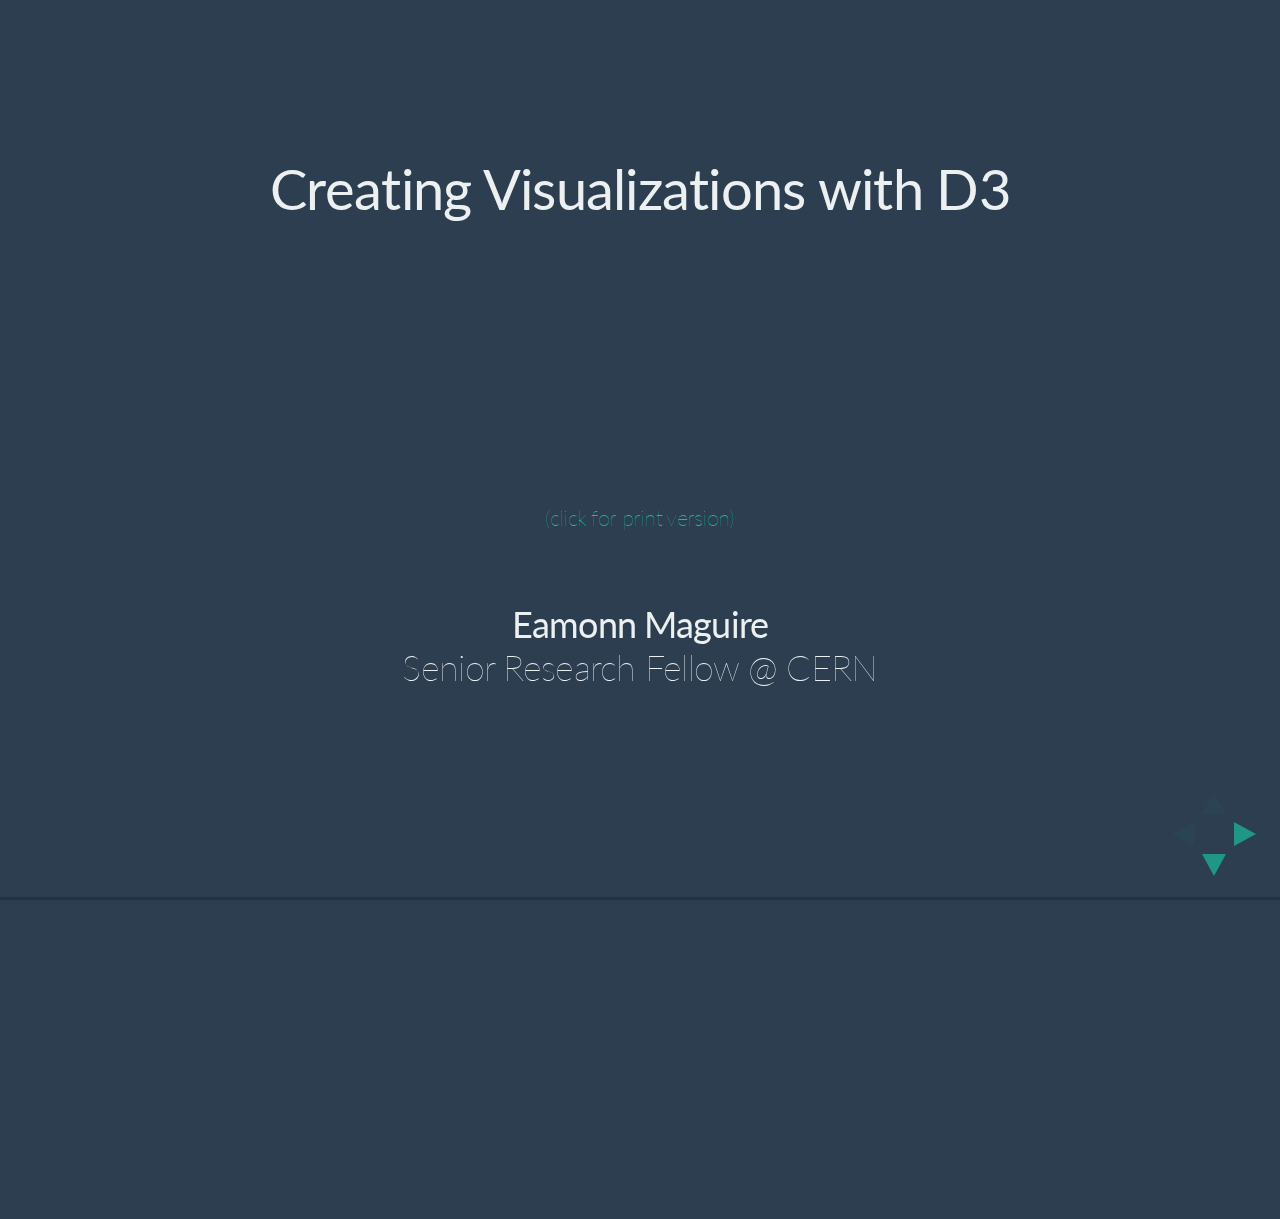
==== commit 1307118b: "linking: added in linking example." ====
--- a/lecture.html
+++ b/lecture.html
@@ -2,1682 +2,2110 @@
 <html lang="en" xmlns="http://www.w3.org/1999/html">
 
 <head>
-  <meta charset="utf-8">
-
-  <title>Visual Analytics - Lecture 2</title>
-
-  <meta name="viewport" content="width=device-width, initial-scale=1.0, maximum-scale=1.0, user-scalable=no">
-
-  <link rel="stylesheet" href="assets/css/reveal.min.css">
-  <link rel="stylesheet" href="assets/css/default.css" id="theme">
-  <link rel="stylesheet" href="assets/css/zenburn.css">
-  <link rel="stylesheet" href="assets/css/vis.style.css">
-
-
-  <style type="text/css">
-    .axis {
-      fill: none;
-      stroke: #ff2f1;
-      stroke-width: 1px;
-    }
-
-    text {
-      stroke: none;
-      fill: #fff;
-      font-size: 10px;
-      font-family: "Helvetica Neue"
-    }
-
-    .label {
-      fill: #414241;
-    }
-    .node {
-      cursor:pointer;
-    }
-
-    .selected {
-      stroke: #ff2f1;
-      stroke-width: 1px;
-    }
-
-    .dot {
-      cursor: pointer;
-    }
-
-    p {
-      font-size: .8em;
-    }
-
-  </style>
+    <meta charset="utf-8">
+
+    <title>Visual Analytics - Lecture 2</title>
+
+    <meta name="viewport" content="width=device-width, initial-scale=1.0, maximum-scale=1.0, user-scalable=no">
+
+    <link rel="stylesheet" href="assets/css/reveal.min.css">
+    <link rel="stylesheet" href="assets/css/default.css" id="theme">
+    <link rel="stylesheet" href="assets/css/zenburn.css">
+    <link rel="stylesheet" href="assets/css/vis.style.css">
+
+
+    <style type="text/css">
+        .axis {
+            fill: none;
+            stroke: #ff2f1;
+            stroke-width: 1px;
+        }
+
+        text {
+            stroke: none;
+            fill: #fff;
+            font-size: 9px;
+        }
+
+        .label {
+            fill: #414241;
+        }
+
+        .node {
+            cursor: pointer;
+        }
+
+        .selected {
+            stroke: #ff2f1;
+            stroke-width: 1px;
+        }
+
+        .dot {
+            cursor: pointer;
+        }
+
+        p {
+            font-size: .8em;
+        }
+
+    </style>
 </head>
 
 <body>
 <div class="reveal">
-<div class="slides">
-<section>
-  <section id="start">
-    <h2>Visual Analytics
-    </h2>
-    <div id="slide1_graph" style="width: 500px; height: 270px; margin: 0 auto;">
+    <div class="slides">
+        <section>
+            <section id="start">
+                <h3>Creating Visualizations with D3
+                </h3>
+
+                <div id="slide1_graph" style="width: 500px; height: 270px; margin: 0 auto;">
+                </div>
+
+                <p id="click-for-print"><a href="lecture.html?print-pdf" target="_new"><small>(click for print version)</small></a></p>
+                <div>
+                    <br>
+                </div>
+                <div>Eamonn Maguire
+                    <p>Senior Research Fellow @ CERN</p>
+                </div>
+
+            </section>
+
+            <section>
+                <h3>Who am I?</h3>
+
+                <div style="font-size:0.8em">
+                    <div style="width:100%;">
+                        <img src="http://www.oerc.ox.ac.uk/sites/default/files/styles/person/public/people/eamonn.jpg?itok=tiOc0xrj">
+
+                        <p><b>Eamonn Maguire</b></p>
+
+                        <p>BSc Computer Science, MRes Bioinformatics, DPhil in Computer Science</p>
+
+                        <p style="font-weight: lighter;">Previously at EMBL-EBI and Oxford University</p><br/>
+                        <p style="font-weight: lighter;">Have a design consultancy company called Antarctic Design</p>
+                    </div>
+                </div>
+            </section>
+        </section>
+        <section id="outline">
+            <h3>Outline</h3>
+
+                <br/>
+
+                <div class="pull-left" style="width: 48%; text-align: left">
+                    <h3 class="absolute-element">
+                        Some basics</h3>
+                    <br/>
+                    <ul>
+                        <li>What is D3?</li>
+                        <li>Getting started with HTML, CSS, JS, and SVG</li>
+                        <li>Debugging</li>
+                    </ul>
+                </div>
+
+                <div class="pull-right" style="width: 48%; text-align: left">
+                    <h3>More Advanced</h3>
+                    <br/>
+                    <ul>
+                        <li>D3.js - Fundamentals</li>
+                        <li>Loading Data</li>
+                        <li>Processing Data</li>
+                        <li>Zooming, Brushing, Linking</li>
+                        <li>Multidimensional Data Vis</li>
+                        <li>Network Vis</li>
+                        <li>Geo Vis</li>
+                    </ul>
+
+                </div>
+
+        </section>
+        <section id="whatis-d3">
+            <h3>Introducing D3</h3>
+
+            <div style="text-align: left;">
+                <p>D3 (Data-Driven Documents):</p>
+                <ul>
+                    <li>A JavaScript library that utilizes SVG, HTML, and CSS for creating data visualization on the
+                        web
+                    </li>
+                    <li>Created by <a href="http://bost.ocks.org/mike/" target="_blank">Mike Bostock</a>, <a
+                            href="http://vadim.ogievetsky.com/" target="_blank">Vadim Ogievetsky</a>, and <a
+                            href="http://homes.cs.washington.edu/~jheer/" target="_blank">Jeff Heer</a></li>
+                    <li>With D3, you can:</li>
+                    <ul>
+                        <li>Easily load your data into the browser</li>
+                        <li>Inspect and manipulate your data through the Document Object Model (DOM)</li>
+                        <li>Include interaction and animation in your visualization easily</li>
+                    </ul>
+                    <li>Download the latest version of D3 (<a href="http://d3js.org/"
+                                                              target="_blank">http://d3js.org/</a>)
+                    </li>
+                </ul>
+            </div>
+        </section>
+        <section id="gettingstarted-html">
+            <section>
+                <h3>Getting Started: HTML</h3>
+
+                <div style="text-align: left;">
+                    <p>HTML (Hypertext Markup Language):</p>
+                    <ul>
+                        <li>Is used to structure content for web browsers</li>
+                        <li>Saved as plain text file with <i>.html</i> extension</li>
+                        <li>Many different revisions of the HTML standard</li>
+                        <li>HTML5 is the current revision</li>
+                        <li>The DOCTYPE declaration defines the document type:
+                            <ul>
+                                <li><code>&lt;!DOCTYPE html&gt;</code> is the doctype for HTML5</li>
+                            </ul>
+                        </li>
+                        <li>"Mark up" content to specify <i>semantic structure</i> by adding <i>tags</i> to create
+                            <i>elements</i>
+                        </li>
+                    </ul>
+                </div>
+            </section>
+            <section>
+                <h3>HTML Elements and Attributes</h3>
+
+                <div style="text-align: left;">
+                    <ul>
+                        <li>Elements are entities for structuring the HTML documents</li>
+                        <li>Most of the elements are defined with a <i>start tag</i>, an <i>end tag</i>, and the content
+                            in between
+                        </li>
+                    </ul>
+                    <pre><code data-trim>&lt;element&gt;Content in between&lt;/element&gt; &lt;!-- Element with closing
+                        tag --&gt;</code></pre>
+                    <ul>
+                        <li>For example:</li>
+                    </ul>
+                    <pre><code data-trim>&lt;h1&gt;Hello World!&lt;/h1&gt;</code></pre>
+                    <ul>
+                        <li>Elements can have attributes to provide extra information about them</li>
+                        <li>The attributes are defined in the <i>start tag</i> and are in <i>name</i>/<i>value</i>
+                            pairs:
+                            <b>name = "value"</b></li>
+                        <li>For example:</li>
+                    </ul>
+                    <pre><code data-trim>&lt;h1 class="myStyle"&gt;Hello World!&lt;/h1&gt;</code></pre>
+                </div>
+            </section>
+            <section>
+                <h3>Example: HTML</h3>
+    <pre><code data-trim style="max-height: 100%">&lt;!DOCTYPE html&gt;
+        &lt;html&gt;
+        &lt;!-- The content between the &lt;html&gt; and &lt;/html&gt; describes the web page --&gt;
+        &lt;head&gt;
+        &lt;!-- &lt;head&gt;&lt;/head&gt; handles all the head elements --&gt;
+        &lt;!-- &lt;head&gt;&lt;/head&gt; also provides the information about the page --&gt;
+        &lt;!-- Tags that can be inside &lt;head&gt; element: &lt;title&gt;, &lt;style&gt;, &lt;meta&gt;, &lt;link&gt;,
+        &lt;script&gt;, &lt;noscript&gt;, &lt;base&gt; --&gt;
+        &lt;!-- &lt;title&gt;&lt;/title&gt; gives the title of the page --&gt;
+        &lt;title&gt;Visual Analytics&lt;/title&gt;
+        &lt;/head&gt;
+        &lt;body&gt;
+        &lt;!-- The content between the &lt;body&gt; and &lt;/body&gt; is the visible page content --&gt;
+        &lt;h1&gt;Visual Analytics&lt;/h1&gt;
+        &lt;p class="desc"&gt;Examples of &lt;em&gt;visualisation&lt;/em&gt;:&lt;/p&gt;
+        &lt;!-- Valid class or id: Must start with a letter and can be followed by letter, digits, hypens, and
+        underscores --&gt;
+        &lt;div id="iAmUnique1" class="desc"&gt;
+        &lt;ul&gt;
+        &lt;li&gt;Parallel coordinates&lt;/li&gt;
+        &lt;li&gt;Scatter plots&lt;/li&gt;
+        &lt;/ul&gt;
+        &lt;/div&gt;
+        &lt;/body&gt;
+        &lt;/html&gt;</code></pre>
+            </section>
+            <section>
+                <h3>Example: HTML</h3>
+                <img src="assets/img/gettingStartedHtml.png" height="450px"/>
+            </section>
+        </section>
+        <section id="gettingstarted-dev-tools">
+            <section>
+                <h3>Getting Started: Developer Tools</h3>
+
+                <div style="text-align: left;">
+                    <ul>
+                        <li>Nowadays, every modern-day browser has built-in developer tools</li>
+                        <li>Examples: Chrome, Firefox, Safari, etc.</li>
+                        <li>Can view source code of an HTML page by right-click on the page then select <i>View page
+                            source</i>
+                            (e.g. Chrome and Safari)
+                        </li>
+                        <li>See the DOM by the <i>inspecting</i> the element</li>
+                        <li>For example in Chrome or Safari, right-click on the page then select <i>Inspect element</i>
+                        </li>
+                    </ul>
+                </div>
+            </section>
+            <section>
+                <h3>Example: Developer Tools</h3>
+                <img src="assets/img/developer-tool.png" height="770px"/>
+            </section>
+        </section>
+        <section id="gettingstarted-dom">
+            <section>
+                <h3>Getting Started: DOM</h3>
+
+                <div>
+                    <p style="text-align: left;">DOM (Document Object Model):</p>
+
+                    <div style="text-align: left;">
+                        <ul>
+                            <li>Hierarchical structure of HTML</li>
+                            <li>Each pair of bracketed tags is an <i>element</i></li>
+                            <li>Refer to elements' relative relationships to each other in terms of: parent, child,
+                                sibling,
+                                ancestor and descendant
+                            </li>
+                            <li>In the previous example:</li>
+                            <ul>
+                                <li><code>body</code> is the parent element to its children - <code>h1</code>,
+                                    <code>p</code> and
+                                    <code>div</code> (which are siblings to each other)
+                                </li>
+                                <li>And all elements are descendants of <code>html</code></li>
+                            </ul>
+                        </ul>
+                    </div>
+                </div>
+            </section>
+            <section>
+                <h3>Example: DOM</h3>
+                <img src="assets/img/gettingStartedDom.png" height="650px"/>
+            </section>
+        </section>
+        <section id="gettingstarted-css">
+            <section>
+                <h3>Getting Started: CSS</h3>
+
+                <div style="text-align: left;">
+                    <p>CSS (Cascading Style Sheets):</p>
+                    <ul>
+                        <li>The visual representation of the document structure</li>
+                        <li>Consists of <i>selectors</i> and <i>properties</i></li>
+                    </ul>
+<pre><code data-trim>selector {
+    property: value;
+    }
+
+    selectorA, selectorB {
+    property: value;
+    }</code></pre>
+                    <ul>
+                        <li>For example:</li>
+                    </ul>
+      <pre><code data-trim>p {
+          font-size: 24px;
+          }
+
+          h1, .desc {
+          color: #F179D1;
+          font-weight: bold;
+          }</code></pre>
+                </div>
+            </section>
+            <section id="css-selectors">
+                <h3>CSS-Style Selectors</h3>
+
+                <p style="text-align: left;"><b>Type selectors</b>: match DOM elements with the same name</p>
+                <pre><code data-trim>p /* Selects all paragraphs */</code></pre>
+                <p style="text-align: left;"><b>Descendant selectors</b>: match elements contained by another elements
+                </p>
+                <pre><code data-trim>div p /* Selects p elements contained in a div */</code></pre>
+                <p style="text-align: left;"><b>Class selectors</b>: match elements of any type assigned to a specific
+                    class</p>
+					<pre><code data-trim>
+                        .desc /* Selects elements with class "desc" */
+                        .desc.highlight /* Selects hightlighted desc */</code></pre>
+                <p style="text-align: left;"><b>ID selectors</b>: match the element with the specific ID</p>
+                <pre><code data-trim>#iAmUnique1 /* Selects element with ID "iAmUnique1" */</code></pre>
+                <p style="text-align: left;"><b>Combination</b>: combined to target specific elements</p>
+                <pre><code data-trim>div.desc /* Selects divs with class "desc" only */</code></pre>
+            </section>
+            <section id="referencing-styles-1">
+                <h3>Referencing Styles</h3>
+
+                <div style="text-align: left;">
+                    <p>Three ways to apply CSS styles rules to <b>HTML</b> document:</p>
+                    <ul>
+                        <li>Embed the CSS in the HTML</li>
+                    </ul>
+      <pre><code data-trim>
+          &lt;head&gt;
+          &lt;style type="text/css"&gt;
+          h1 { font-size: 16px; }
+          &lt;/style&gt;
+          &lt;/head&gt;</code></pre>
+                    <ul>
+                        <li>For example:</li>
+                    </ul>
+<pre><code data-trim style="max-height: 100%">&lt;!DOCTYPE html&gt;
+    &lt;html&gt;
+    &lt;head&gt;
+    &lt;title&gt;Visual Analytics&lt;/title&gt;
+    &lt;!-- Embedding the CSS in the HTML --&gt;
+    &lt;style type="text/css"&gt;
+    h1 { font-size: 16px; }
+    &lt;/style&gt;
+    &lt;/head&gt;
+    &lt;body&gt;
+    &lt;h1&gt;Visual Analytics&lt;/h1&gt;
+    &lt;/body&gt;
+    &lt;/html&gt;</code></pre>
+                </div>
+            </section>
+            <section id="referencing-styles-2">
+                <h3>Referencing Styles</h3>
+
+                <div style="text-align: left;">
+                    <p>Three ways to apply CSS styles rules to <b>HTML</b> document:</p>
+                    <ul>
+                        <li>Reference an external stylesheet from the HTML</li>
+                    </ul>
+        <pre><code data-trim>
+            &lt;head&gt;
+            &lt;link rel="stylesheet" href="style.css"&gt;
+            &lt;/head&gt;</code></pre>
+                    <ul>
+                        <li>For example:</li>
+                    </ul>
+<pre><code data-trim style="max-height: 100%">&lt;!DOCTYPE html&gt;
+    &lt;html&gt;
+    &lt;head&gt;
+    &lt;title&gt;Visual Analytics&lt;/title&gt;
+    &lt;!-- Reference an external stylesheet from the HTML --&gt;
+    &lt;link rel="stylesheet" href="style.css"&gt;
+    &lt;/head&gt;
+    &lt;body&gt;
+    &lt;h1&gt;Visual Analytics&lt;/h1&gt;
+    &lt;/body&gt;
+    &lt;/html&gt;</code></pre>
+                </div>
+            </section>
+            <section id="referencing-styles-3">
+                <h3>Referencing Styles</h3>
+
+                <div style="text-align: left;">
+                    <p>Three ways to apply CSS styles rules to <b>HTML</b> document:</p>
+                    <ul>
+                        <li>Attach inline styles</li>
+                    </ul>
+                    <pre><code data-trim>&lt;h1 style="color: red; font-size: 24px;"&gt;An example of inline style&lt;/h1&gt;</code></pre>
+                    <ul>
+                        <li>For example:</li>
+                    </ul>
+<pre><code data-trim style="max-height: 100%">&lt;!DOCTYPE html&gt;
+    &lt;html&gt;
+    &lt;head&gt;
+    &lt;title&gt;Visual Analytics&lt;/title&gt;
+    &lt;/head&gt;
+    &lt;body&gt;
+    &lt;!-- Attach inline styles --&gt;
+    &lt;h1 style="color: red; font-size: 24px;"&gt;Visual Analytics&lt;/h1&gt;
+    &lt;/body&gt;
+    &lt;/html&gt;</code></pre>
+                </div>
+            </section>
+        </section>
+        <section id="gettingstarted-svg">
+            <section>
+                <h3>Getting Started: SVG</h3>
+
+                <div>
+                    <p style="text-align: left;">
+                        SVG (Scalable Vector Graphics):</p>
+
+                    <div style="text-align: left;">
+                        <ul>
+                            <li>A text-based image format that is defined using markup code same as HTML</li>
+                            <li>You can include SVG code directly inside any HTML document or</li>
+                            <li>Insert it dynamically into the DOM using JavaScript</li>
+                            <li>SVG is <b>XML-based</b> therefore all elements must have a closing tag:</li>
+                        </ul>
+            <pre><code data-trim>&lt;element&gt;&lt;/element&gt; &lt;!-- Element with closing tag --&gt;
+                &lt;element/&gt; &lt;!-- Element with self-closing tag --&gt;
+            </code></pre>
+                        <ul>
+                            <li>Coordinate system starts at the top-left corner</li>
+                        </ul>
+                        <svg xmlns="http://www.w3.org/2000/svg" width="600" height="160">
+                            <marker id="triangle"
+                                    viewBox="0 0 10 10" refX="0" refY="5"
+                                    markerUnits="strokeWidth"
+                                    markerWidth="4" markerHeight="3"
+                                    orient="auto" fill="gray">
+                                <path d="M 0 0 L 10 5 L 0 10 z"/>
+                            </marker>
+                            <svg x="0" y="0">
+                                <g transform="translate(100, 10)">
+                                    <rect x="10" y="10" width="500" height="150" stroke-width="1" stroke="black"
+                                          fill="white"></rect>
+                                    <line x1="25" y1="25" x2="450" y2="25" stroke="gray" marker-end="url(#triangle)"
+                                          stroke-width="3"></line>
+                                    <line x1="25" y1="25" x2="25" y2="120" stroke="gray" marker-end="url(#triangle)"
+                                          stroke-width="3"></line>
+                                    <circle cx="25" cy="25" r="5" fill="red"></circle>
+                                    <text x="30" y="40" font-family="serif" font-size="16" fill="black">0,0</text>
+                                </g>
+                            </svg>
+                        </svg>
+                    </div>
+                </div>
+            </section>
+            <section>
+                <h3>SVG Elements and Shapes</h3>
+
+                <div style="text-align: left;">
+                    <ul>
+                        <li>An SVG image begins with <code>&lt;svg&gt;</code> element</li>
+                        <li>The width and height of the SVG image can be defined by the width and height attributes</li>
+                    </ul>
+                    <ul>
+                        <li>A simple SVG example:</li>
+                    </ul>
+                    <br><pre><code data-trim>&lt;svg width="100%" height="100%"&gt;
+                    &lt;rect x="85" y="5" width="40" height="40" fill="rgba(255, 0, 0, 1.0)"&gt;&lt;/rect&gt;
+                    &lt;/svg&gt;</code></pre>
+                    <svg width="100%" height="100%">
+                        <rect x="50" y="10" width="400" height="120" stroke-width="1" stroke="black"
+                              fill="white"></rect>
+                        <rect x="100" y="25" width="40" height="40" fill="rgba(255, 0, 0, 1.0)"></rect>
+                    </svg>
+                </div>
+            </section>
+            <section>
+                <h3>SVG Elements and Shapes</h3>
+
+                <div style="text-align: left;">
+                    <ul>
+                        <li>Some of the pre-defined shapes in SVG:
+                            <ul>
+                                <li>Rectangle <code>&lt;rect&gt;</code></li>
+                                <li>Circle <code>&lt;circle&gt;</code></li>
+                                <li>Ellipse <code>&lt;ellipse&gt;</code></li>
+                                <li>Line <code>&lt;line&gt;</code></li>
+                                <li>Polyline <code>&lt;polyline&gt;</code></li>
+                                <li>Polygon <code>&lt;polygon&gt;</code></li>
+                                <li>Path <code>&lt;path&gt;</code></li>
+                            </ul>
+                        </li>
+                        <li>SVG also renders text using <code>&lt;text&gt;</code> element</li>
+                        <li>You can group together your SVG shapes using <code>&lt;g&gt;</code> element</li>
+                    </ul>
+                </div>
+            </section>
+
+            <section>
+                <h3>Styling SVG Elements and Shapes</h3>
+
+                <div style="text-align: left;">
+                    <ul>
+                        <li>Default style is black fill with no stroke</li>
+                        <li>You can use SVG properties such as <code>fill</code>, <code>stroke</code> and
+                            <code>opacity</code> to
+                            style your SVG elements and shapes
+                        </li>
+                        <li>For example using inline styles:</li>
+                    </ul>
+                    <pre><code>&lt;rect x="85" y="5" width="40" height="40" fill="red" stroke="blue" stroke-width="5" /&gt;</code></pre>
+                    <ul>
+                        <li>Or through the CSS approach:</li>
+                    </ul>
+                    <pre><code>&lt;rect x="85" y="5" width="40" height="40" class="mySvgStyle" /&gt;</code></pre>
+      <pre><code>.mySvgStyle {
+          fill: red;
+          stroke: blue;
+          stroke-width: 5;
+          }</code></pre>
+                </div>
+            </section>
+            <section>
+                <h3>Example: SVG</h3>
+
+                <div style="text-align: left;">
+                    <svg width="800" height="220">
+                        <rect x="250" y="10" width="500" height="200" stroke-width="1" stroke="black"
+                              fill="white"></rect>
+                        <g transform="scale(3) translate(100, 10)">
+                            <circle cx="25" cy="25" r="20" fill="rgba(127, 201, 127, 0.7)"
+                                    stroke="rgba(127, 201, 127, 0.5)"
+                                    stroke-width="5"></circle>
+                            <ellipse cx="65" cy="25" rx="35" ry="15" fill="rgba(190, 174, 212, 0.7)"
+                                     stroke="rgba(190, 174, 212, 0.5)" stroke-width="5"></ellipse>
+                            <rect x="85" y="5" width="40" height="40" fill="rgba(253, 192, 134, 0.7)"
+                                  stroke="rgba(253, 192, 134, 0.5)" stroke-width="5"></rect>
+                        </g>
+                    </svg>
+                    <br><pre><code data-trim>&lt;svg width="800" height="220"&gt;
+                    &lt;!-- The order when the elements are called determines the ordering of the objects --&gt;
+                    &lt;rect x="250" y="10" width="500" height="200" stroke-width="1" stroke="black" fill="white"&gt;&lt;/rect&gt;
+                    &lt;!-- &lt;g&gt; groups the shapes together allowing you to transform and style the whole group as
+                    a single shape --&gt;
+                    &lt;g transform="scale(3) translate(100, 10)"&gt;
+                    &lt;circle cx="25" cy="25" r="20" fill="rgba(127, 201, 127, 0.7)" stroke="rgba(127, 201, 127, 0.5)"
+                    stroke-width="5"&gt;&lt;/circle&gt;
+                    &lt;ellipse cx="65" cy="25" rx="35" ry="15" fill="rgba(190, 174, 212, 0.7)" stroke="rgba(190, 174,
+                    212, 0.5)"
+                    stroke-width="5"&gt;&lt;/ellipse&gt;
+                    &lt;rect x="85" y="5" width="40" height="40" fill="rgba(253, 192, 134, 0.7)" stroke="rgba(253, 192,
+                    134, 0.5)"
+                    stroke-width="5"&gt;&lt;/rect&gt;
+                    &lt;/g&gt;
+                    &lt;/svg&gt;</code></pre>
+                </div>
+            </section>
+        </section>
+        <section id="gettingstarted-js">
+            <section>
+                <h3>Getting Started: JavaScript</h3>
+
+                <div style="text-align: left;">
+                    <ul>
+                        <li>Scripting language for manipulating the DOM after a page has been loaded in the browser</li>
+                        <li>Type the code directly in the JavaScript console or</li>
+                        <li>Load the script to the browser using a web page</li>
+                        <li>Two ways to reference the scripts:</li>
+                        <ul>
+                            <li>Directly in the HTML, between two <code>script</code> tags</li>
+                        </ul>
+            <pre><code data-trim>&lt;body&gt;
+                &lt;script type="text/javascript"&gt;
+                alert("Hello, world!");
+                &lt;/script&gt;
+                &lt;/body&gt;</code></pre>
+                        <ul>
+                            <li>Stored in a separate file with a <i>.js</i> suffix, and then referenced in the HTML</li>
+                        </ul>
+            <pre><code data-trim>&lt;head&gt;
+                &lt;title&gt;Page Title&lt;/title&gt;
+                &lt;script type="text/javascript" src="script.js"&gt;&lt;/script&gt;
+                &lt;/head&gt;</code></pre>
+                    </ul>
+                </div>
+            </section>
+            <section>
+                <h3>Example: JavaScript</h3>
+      <pre><code data-trim style="max-height: 100%">/* Declaring a variable of an array of objects */
+          var myChocolate = [
+          {"type": "milk", "cocoa_butter": 15, "quantity": 13 },
+          {"type": "sweet", "cocoa_butter": 18, "quantity": 8 }];
+
+          /* A function to loop through the array and display the cocoa butter content */
+          function displayCocoaButter() {
+          var index;
+          // Loop through the array of objects
+          for (index = 0; index < myChocolate.length; index++) {
+          /* Create a &lt;p&gt; element */
+          var _p = document.createElement("p");
+          /* Get the cocoa butter content and add it to the &lt;text&gt; node */
+          var _text = document.createTextNode("Cocoa butter content: " + myChocolate[index].cocoa_butter);
+          /* Add the created &lt;text&gt; node to the &lt;p&gt; element */
+          _p.appendChild(_text);
+          /* Add the created &lt;p&gt; element to &lt;body&gt; */
+          document.body.appendChild(_p);
+          }
+          }</code></pre>
+            </section>
+            <section>
+                <h3>Example: JavaScript</h3>
+                <img src="assets/img/gettingStartedJavaScript.png" height="450px"/>
+            </section>
+        </section>
+
+        <section id="d3-fund">
+            <h3>D3.js Fundamentals</h3>
+
+        </section>
+
+
+        <section id="letsdraw">
+
+            <section id="letsdraw-1">
+            <h3>Drawing shapes using D3</h3>
+
+            <div class="example-container">
+                <div id="dot-plot-1" class="canvas pull-left"></div>
+                <div class="explanation pull-right">
+      <pre><code data-trim style="max-height: 100%">
+var svg = d3.select(placement).append("svg")
+    .attr("width", width)
+    .attr("height", height)
+    .append("g");
+
+svg.append("circle")
+    .style("fill", "#27aae1")
+    .attr("cx", 40)
+    .attr("cy", 50)
+    .attr("r", 15);
+
+svg.append("path")
+    .attr("d", d3.svg.symbol().size(200).type("cross"))
+    .style("fill", "#27aae1")
+    .attr("transform", "translate(90,50)");
+    ....
+</code></pre>
     </div>
-    <h2>VISUALISATION ON THE WEB</h2>
-    <div>
-      <br>
-    </div>
-    <div>Alfie Abdul-Rahman &amp; Eamonn Maguire</div>
-  </section>
-  <section>
-    <h2>WHAT YOU'LL LEARN</h2>
-    <div>
-      <br>
-    </div>
-    <h3 class="absolute-element" style="position: absolute; width: 192px; height: 50px; z-index: 8; left: 153px; top: 251px;">The Basics</h3>
-    <div>
-      <br>
-    </div>
-    <div class="absolute-element" style="position: absolute; width: 412px; height: 46px; z-index: 5; left: 53px; top: 349px;">HTML, CSS, SVG, &amp; JavaScript</div>
-    <div>
-      <br>
-    </div>
-    <h3>
-      <br>
-    </h3>
-    <h3 class="absolute-element" style="position: absolute; width: 276px; height: 50px; z-index: 6; left: 588px; top: 250px;">More Advanced</h3>
-    <div>
-      <br>
-    </div>
-    <p class="absolute-element" style="position: absolute; width: 474px; height: 46px; z-index: 7; left: 484px; top: 343px;">D3.js - <br>Data Driven Documents</p>
-  </section>
-  <section>
-    <h2>Who are we?</h2>
-    <div class="absolute-element" style="position: absolute; width: 212.631299734748px; height: 346px; z-index: 4; left: 605px; top: 131px; max-height: none; max-width: none;">
-      <img src="http://www.oerc.ox.ac.uk/sites/default/files/styles/person/public/people/eamonn.jpg">
-      <br>
-    </div>
-    <div class="absolute-element" style="position: absolute; width: 209.95313881520778px; height: 345px; z-index: 4; left: 108px; top: 134px; max-height: none; max-width: none;">
-      <img src="http://www.oerc.ox.ac.uk/sites/default/files/styles/person/public/people/Alfie.jpg">
-      <br>
-    </div>
-    <div class="absolute-element" style="position: absolute; width: 452px; height: 39px; z-index: 5; left: 481px; top: 408px;">DPhil Student, Computer Science</div>
-    <div class="absolute-element" style="position: absolute; width: 265px; height: 39px; z-index: 4; left: 86px; top: 408px;">Research Associate</div>
-    <div class="absolute-element" style="position: absolute; width: 413.0503978779841px; height: 39px; z-index: 7; left: 19px; top: 367px; max-height: none; max-width: none;">
-      <b>Dr. Alfie Abdul-Rahman</b>
-    </div>
-    <div class="absolute-element" style="position: absolute; width: 416.2060123784262px; height: 39px; z-index: 8; left: 505px; top: 365px; max-height: none; max-width: none;">
-      <b>Eamonn Maguire</b>
-    </div>
-  </section>
-</section>
-<section id="outline">
-  <h2>Outline</h2>
-
-  <div>
-    <b style="text-align: left;">
-      <br>
-    </b>
-  </div>
-  <div>
-						<span style="text-align: left;">
-							<div>
-								<span style="text-align: left;">
-									<br>
-								</span>
-              </div>Getting started with </span>
-    <span style="text-align: left;">HTML,</span>
-    <span style="text-align: left;">CSS,</span>
-    <span style="text-align: left;">SVG,</span>
-    <span style="text-align: left;"> &amp; </span>
-    <span style="text-align: left;">JavaScript</span>
-    <br>
-    <span style="text-align: left;">Manipulating elements in the browser with </span>
-    <span style="text-align: left;">JavaScript</span>
-    <br>
-    <span style="text-align: left;">Quick start guide</span>
-    <br>
-    <span style="text-align: left;">Hello World! in D3</span>
-    <br>
-    <span style="text-align: left;">Introduction to drawing in the browser with </span>
-    <span style="text-align: left;">D3</span>
-    <br>
-    <span style="text-align: left;">Accessing your data from files with D3</span>
-    <br>
-    <span style="text-align: left;">Interaction &amp; animation</span>
-    <br>
-    <span style="text-align: left;">Worked through examples</span>
-    <br>
-  </div>
-</section>
-<section id="whatis-d3">
-  <h2>Introducing D3</h2>
-
-  <div style="text-align: left;">
-    <p>D3 (Data-Driven Documents):</p>
-    <ul>
-      <li>A JavaScript library that utilizes SVG, HTML, and CSS for creating data visualization on the web</li>
-      <li>Created by <a href="http://bost.ocks.org/mike/" target="_blank">Mike Bostock</a>, <a
-          href="http://vadim.ogievetsky.com/" target="_blank">Vadim Ogievetsky</a>, and <a
-          href="http://homes.cs.washington.edu/~jheer/" target="_blank">Jeff Heer</a></li>
-      <li>With D3, you can:</li>
-      <ul>
-        <li>Easily load your data into the browser</li>
-        <li>Inspect and manipulate your data through the Document Object Model (DOM)</li>
-        <li>Include interaction and animation in your visualization easily</li>
-      </ul>
-      <li>Download the latest version of D3 (<a href="http://d3js.org/" target="_blank">http://d3js.org/</a>)</li>
-    </ul>
-  </div>
-</section>
-<section id="gettingstarted-html">
-  <section>
-    <h2>Getting Started: HTML</h2>
-    <div style="text-align: left;">
-      <p>HTML (Hypertext Markup Language):</p>
-      <ul>
-        <li>Is used to structure content for web browsers</li>
-        <li>Saved as plain text file with <i>.html</i> extension</li>
-        <li>Many different revisions of the HTML standard</li>
-        <li>HTML5 is the current revision</li>
-        <li>The DOCTYPE declaration defines the document type:
-          <ul>
-            <li><code>&lt;!DOCTYPE html&gt;</code> is the doctype for HTML5</li>
-          </ul>
-        </li>
-        <li>"Mark up" content to specify <i>semantic structure</i> by adding <i>tags</i> to create
-          <i>elements</i>
-        </li>
-      </ul>
-    </div>
-  </section>
-  <section>
-    <h2>HTML Elements and Attributes</h2>
-    <div style="text-align: left;">
-      <ul>
-        <li>Elements are entities for structuring the HTML documents</li>
-        <li>Most of the elements are defined with a <i>start tag</i>, an <i>end tag</i>, and the content in between</li>
-      </ul>
-<pre><code data-trim>&lt;element&gt;Content in between&lt;/element&gt;   &lt;!-- Element with closing tag --&gt;</code></pre>
-      <ul>
-        <li>For example:</li>
-      </ul>
-<pre><code data-trim>&lt;h1&gt;Hello World!&lt;/h1&gt;</code></pre>
-      <ul>
-        <li>Elements can have attributes to provide extra information about them</li>
-        <li>The attributes are defined in the <i>start tag</i> and are in <i>name</i>/<i>value</i> pairs:
-          <b>name = "value"</b></li>
-        <li>For example:</li>
-      </ul>
-<pre><code data-trim>&lt;h1 class="myStyle"&gt;Hello World!&lt;/h1&gt;</code></pre>
-    </div>
-  </section>
-  <section>
-    <h2>Example: HTML</h2>
-    <pre><code data-trim style="max-height: 100%">&lt;!DOCTYPE html&gt;
-&lt;html&gt;
- &lt;!-- The content between the &lt;html&gt; and &lt;/html&gt; describes the web page --&gt;
- &lt;head&gt;
-  &lt;!-- &lt;head&gt;&lt;/head&gt; handles all the head elements --&gt;
-  &lt;!-- &lt;head&gt;&lt;/head&gt; also provides the information about the page --&gt;
-  &lt;!-- Tags that can be inside &lt;head&gt; element: &lt;title&gt;, &lt;style&gt;, &lt;meta&gt;, &lt;link&gt;, &lt;script&gt;, &lt;noscript&gt;, &lt;base&gt; --&gt;
-  &lt;!-- &lt;title&gt;&lt;/title&gt; gives the title of the page --&gt;
-  &lt;title&gt;Visual Analytics&lt;/title&gt;
- &lt;/head&gt;
- &lt;body&gt;
-  &lt;!-- The content between the &lt;body&gt; and &lt;/body&gt; is the visible page content --&gt;
-  &lt;h1&gt;Visual Analytics&lt;/h1&gt;
-  &lt;p class="desc"&gt;Examples of &lt;em&gt;visualisation&lt;/em&gt;:&lt;/p&gt;
-  &lt;!-- Valid class or id: Must start with a letter and can be followed by letter, digits, hypens, and underscores --&gt;
-  &lt;div id="iAmUnique1" class="desc"&gt;
-   &lt;ul&gt;
-    &lt;li&gt;Parallel coordinates&lt;/li&gt;
-    &lt;li&gt;Scatter plots&lt;/li&gt;
-   &lt;/ul&gt;
-  &lt;/div&gt;
- &lt;/body&gt;
-&lt;/html&gt;</code></pre>
-  </section>
-  <section>
-    <h2>Example: HTML</h2>
-    <img src="assets/img/gettingStartedHtml.png" height="450px"/>
-  </section>
-</section>
-<section id="gettingstarted-dev-tools">
-  <section>
-    <h2>Getting Started: Developer Tools</h2>
-    <div style="text-align: left;">
-      <ul>
-        <li>Nowadays, every modern-day browser has built-in developer tools</li>
-        <li>Examples: Chrome, Firefox, Safari, etc.</li>
-        <li>Can view source code of an HTML page by right-click on the page then select <i>View page source</i>
-          (e.g. Chrome and Safari)
-        </li>
-        <li>See the DOM by the <i>inspecting</i> the element</li>
-        <li>For example in Chrome or Safari, right-click on the page then select <i>Inspect element</i></li>
-      </ul>
-    </div>
-  </section>
-  <section>
-    <h2>Example: Developer Tools</h2>
-    <img src="assets/img/developer-tool.png" height="770px"/>
-  </section>
-</section>
-<section id="gettingstarted-dom">
-  <section>
-    <h2>Getting Started: DOM</h2>
-    <div>
-      <p style="text-align: left;">DOM (Document Object Model):</p>
-      <div style="text-align: left;">
-        <ul>
-          <li>Hierarchical structure of HTML</li>
-          <li>Each pair of bracketed tags is an <i>element</i></li>
-          <li>Refer to elements' relative relationships to each other in terms of: parent, child, sibling,
-            ancestor and descendant
-          </li>
-          <li>In the previous example:</li>
-          <ul>
-            <li><code>body</code> is the parent element to its children - <code>h1</code>, <code>p</code> and
-              <code>div</code> (which are siblings to each other)
-            </li>
-            <li>And all elements are descendants of <code>html</code></li>
-          </ul>
-        </ul>
-      </div>
-    </div>
-  </section>
-  <section>
-    <h2>Example: DOM</h2>
-    <img src="assets/img/gettingStartedDom.png" height="650px"/>
-  </section>
-</section>
-<section id="gettingstarted-css">
-  <section>
-    <h2>Getting Started: CSS</h2>
-    <div style="text-align: left;">
-      <p>CSS (Cascading Style Sheets):</p>
-      <ul>
-        <li>The visual representation of the document structure</li>
-        <li>Consists of <i>selectors</i> and <i>properties</i></li>
-      </ul>
-<pre><code data-trim>selector {
- property: value;
-}
-
-selectorA, selectorB {
- property: value;
-}</code></pre>
-      <ul><li>For example:</li></ul>
-      <pre><code data-trim>p {
- font-size: 24px;
-}
-
-h1, .desc {
- color: #F179D1;
- font-weight: bold;
-}</code></pre>
-    </div>
-  </section>
-  <section id="css-selectors">
-    <h2>CSS-Style Selectors</h2>
-    <p style="text-align: left;"><b>Type selectors</b>: match DOM elements with the same name</p>
-					<pre><code data-trim>p  /* Selects all paragraphs */</code></pre>
-    <p style="text-align: left;"><b>Descendant selectors</b>: match elements contained by another elements</p>
-					<pre><code data-trim>div p  /* Selects p elements contained in a div */</code></pre>
-    <p style="text-align: left;"><b>Class selectors</b>: match elements of any type assigned to a specific class</p>
-					<pre><code data-trim>
-.desc            /* Selects elements with class "desc" */
-.desc.highlight  /* Selects hightlighted desc */</code></pre>
-    <p style="text-align: left;"><b>ID selectors</b>: match the element with the specific ID</p>
-					<pre><code data-trim>#iAmUnique1  /* Selects element with ID "iAmUnique1" */</code></pre>
-    <p style="text-align: left;"><b>Combination</b>: combined to target specific elements</p>
-					<pre><code data-trim>div.desc  /* Selects divs with class "desc" only */</code></pre>
-  </section>
-  <section id="referencing-styles-1">
-    <h2>Referencing Styles</h2>
-    <div style="text-align: left;">
-      <p>Three ways to apply CSS styles rules to <b>HTML</b> document:</p>
-      <ul>
-        <li>Embed the CSS in the HTML</li>
-      </ul>
-      <pre><code data-trim>
-&lt;head&gt;
- &lt;style type="text/css"&gt;
-  h1 { font-size: 16px; }
- &lt;/style&gt;
-&lt;/head&gt;</code></pre>
-      <ul>
-        <li>For example:</li>
-      </ul>
-<pre><code data-trim style="max-height: 100%">&lt;!DOCTYPE html&gt;
-&lt;html&gt;
-&lt;head&gt;
- &lt;title&gt;Visual Analytics&lt;/title&gt;
- &lt;!-- Embedding the CSS in the HTML --&gt;
- &lt;style type="text/css"&gt;
-  h1 { font-size: 16px; }
- &lt;/style&gt;
-&lt;/head&gt;
-&lt;body&gt;
- &lt;h1&gt;Visual Analytics&lt;/h1&gt;
-&lt;/body&gt;
-&lt;/html&gt;</code></pre>
-    </div>
-  </section>
-  <section id="referencing-styles-2">
-    <h2>Referencing Styles</h2>
-    <div style="text-align: left;">
-      <p>Three ways to apply CSS styles rules to <b>HTML</b> document:</p>
-      <ul>
-        <li>Reference an external stylesheet from the HTML</li>
-      </ul>
-        <pre><code data-trim>
-&lt;head&gt;
- &lt;link rel="stylesheet" href="style.css"&gt;
-&lt;/head&gt;</code></pre>
-      <ul>
-        <li>For example:</li>
-      </ul>
-<pre><code data-trim style="max-height: 100%">&lt;!DOCTYPE html&gt;
-&lt;html&gt;
- &lt;head&gt;
-  &lt;title&gt;Visual Analytics&lt;/title&gt;
-  &lt;!-- Reference an external stylesheet from the HTML --&gt;
-  &lt;link rel="stylesheet" href="style.css"&gt;
- &lt;/head&gt;
- &lt;body&gt;
-  &lt;h1&gt;Visual Analytics&lt;/h1&gt;
- &lt;/body&gt;
-&lt;/html&gt;</code></pre>
-    </div>
-  </section>
-  <section id="referencing-styles-3">
-    <h2>Referencing Styles</h2>
-    <div style="text-align: left;">
-      <p>Three ways to apply CSS styles rules to <b>HTML</b> document:</p>
-      <ul>
-        <li>Attach inline styles</li>
-      </ul>
-      <pre><code data-trim>&lt;h1 style="color: red; font-size: 24px;"&gt;An example of inline style&lt;/h1&gt;</code></pre>
-      <ul>
-        <li>For example:</li>
-      </ul>
-<pre><code data-trim style="max-height: 100%">&lt;!DOCTYPE html&gt;
-&lt;html&gt;
- &lt;head&gt;
-  &lt;title&gt;Visual Analytics&lt;/title&gt;
- &lt;/head&gt;
- &lt;body&gt;
-  &lt;!-- Attach inline styles --&gt;
-  &lt;h1 style="color: red; font-size: 24px;"&gt;Visual Analytics&lt;/h1&gt;
- &lt;/body&gt;
-&lt;/html&gt;</code></pre>
-    </div>
-  </section>
-</section>
-<section id="gettingstarted-svg">
-  <section>
-    <h2>Getting Started: SVG</h2>
-    <div>
-      <p style="text-align: left;">
-        SVG (Scalable Vector Graphics):</p>
-      <div style="text-align: left;">
-        <ul>
-          <li>A text-based image format that is defined using markup code same as HTML</li>
-          <li>You can include SVG code directly inside any HTML document or</li>
-          <li>Insert it dynamically into the DOM using JavaScript</li>
-          <li>SVG is <b>XML-based</b> therefore all elements must have a closing tag:</li>
-        </ul>
-            <pre><code data-trim>&lt;element&gt;&lt;/element&gt;   &lt;!-- Element with closing tag --&gt;
-&lt;element/&gt;            &lt;!-- Element with self-closing tag --&gt;
-            </code></pre>
-        <ul>
-          <li>Coordinate system starts at the top-left corner</li>
-        </ul>
-        <svg xmlns="http://www.w3.org/2000/svg" width="600" height="160">
-          <marker id="triangle"
-                  viewBox="0 0 10 10" refX="0" refY="5"
-                  markerUnits="strokeWidth"
-                  markerWidth="4" markerHeight="3"
-                  orient="auto" fill="gray">
-            <path d="M 0 0 L 10 5 L 0 10 z"/>
-          </marker>
-          <svg x="0" y="0">
-            <g transform="translate(100, 10)">
-              <rect x="10" y="10" width="500" height="150" stroke-width="1" stroke="black"
-                    fill="white"></rect>
-              <line x1="25" y1="25" x2="450" y2="25" stroke="gray" marker-end="url(#triangle)"
-                    stroke-width="3"></line>
-              <line x1="25" y1="25" x2="25" y2="120" stroke="gray" marker-end="url(#triangle)"
-                    stroke-width="3"></line>
-              <circle cx="25" cy="25" r="5" fill="red"></circle>
-              <text x="30" y="40" font-family="serif" font-size="16" fill="black">0,0</text>
-            </g>
-          </svg>
-        </svg>
-      </div>
-    </div>
-  </section>
-  <section>
-    <h2>SVG Elements and Shapes</h2>
-    <div style="text-align: left;">
-      <ul>
-        <li>An SVG image begins with <code>&lt;svg&gt;</code> element</li>
-        <li>The width and height of the SVG image can be defined by the width and height attributes</li>
-      </ul>
-      <ul>
-        <li>A simple SVG example:</li>
-      </ul>
-        <br><pre><code data-trim>&lt;svg width="100%" height="100%"&gt;
- &lt;rect x="85" y="5" width="40" height="40" fill="rgba(255, 0, 0, 1.0)"&gt;&lt;/rect&gt;
-&lt;/svg&gt;</code></pre>
-      <svg width="100%" height="100%">
-        <rect x="50" y="10" width="400" height="120" stroke-width="1" stroke="black" fill="white"></rect>
-        <rect x="100" y="25" width="40" height="40" fill="rgba(255, 0, 0, 1.0)"></rect>
-      </svg>
-    </div>
-  </section>
-  <section>
-    <h2>SVG Elements and Shapes</h2>
-    <div style="text-align: left;">
-      <ul>
-        <li>Some of the pre-defined shapes in SVG:
-          <ul>
-            <li>Rectangle <code>&lt;rect&gt;</code></li>
-            <li>Circle <code>&lt;circle&gt;</code></li>
-            <li>Ellipse <code>&lt;ellipse&gt;</code></li>
-            <li>Line <code>&lt;line&gt;</code></li>
-            <li>Polyline <code>&lt;polyline&gt;</code></li>
-            <li>Polygon <code>&lt;polygon&gt;</code></li>
-            <li>Path <code>&lt;path&gt;</code></li>
-          </ul>
-        </li>
-        <li>SVG also renders text using <code>&lt;text&gt;</code> element</li>
-        <li>You can group together your SVG shapes using <code>&lt;g&gt;</code> element</li>
-      </ul>
-    </div>
-  </section>
-
-  <section>
-    <h2>Styling SVG Elements and Shapes</h2>
-    <div style="text-align: left;">
-      <ul>
-        <li>Default style is black fill with no stroke</li>
-        <li>You can use SVG properties such as <code>fill</code>, <code>stroke</code> and <code>opacity</code> to
-          style your SVG elements and shapes</li>
-        <li>For example using inline styles:</li>
-      </ul><pre><code>&lt;rect x="85" y="5" width="40" height="40" fill="red" stroke="blue" stroke-width="5" /&gt;</code></pre>
-      <ul>
-        <li>Or through the CSS approach:</li>
-      </ul><pre><code>&lt;rect x="85" y="5" width="40" height="40" class="mySvgStyle" /&gt;</code></pre>
-      <pre><code>.mySvgStyle {
- fill: red;
- stroke: blue;
- stroke-width: 5;
-}</code></pre>
-    </div>
-  </section>
-  <section>
-    <h2>Example: SVG</h2>
-    <div style="text-align: left;">
-      <svg width="800" height="220">
-        <rect x="250" y="10" width="500" height="200" stroke-width="1" stroke="black" fill="white"></rect>
-        <g transform="scale(3) translate(100, 10)">
-          <circle cx="25" cy="25" r="20" fill="rgba(127, 201, 127, 0.7)" stroke="rgba(127, 201, 127, 0.5)"
-                  stroke-width="5"></circle>
-          <ellipse cx="65" cy="25" rx="35" ry="15" fill="rgba(190, 174, 212, 0.7)"
-                   stroke="rgba(190, 174, 212, 0.5)" stroke-width="5"></ellipse>
-          <rect x="85" y="5" width="40" height="40" fill="rgba(253, 192, 134, 0.7)"
-                stroke="rgba(253, 192, 134, 0.5)" stroke-width="5"></rect>
-        </g>
-      </svg>
-      <br><pre><code data-trim>&lt;svg width="800" height="220"&gt;
- &lt;!-- The order when the elements are called determines the ordering of the objects --&gt;
- &lt;rect x="250" y="10" width="500" height="200" stroke-width="1" stroke="black" fill="white"&gt;&lt;/rect&gt;
- &lt;!-- &lt;g&gt; groups the shapes together allowing you to transform and style the whole group as a single shape --&gt;
- &lt;g transform="scale(3) translate(100, 10)"&gt;
-  &lt;circle cx="25" cy="25" r="20" fill="rgba(127, 201, 127, 0.7)" stroke="rgba(127, 201, 127, 0.5)"
-    stroke-width="5"&gt;&lt;/circle&gt;
-  &lt;ellipse cx="65" cy="25" rx="35" ry="15" fill="rgba(190, 174, 212, 0.7)" stroke="rgba(190, 174, 212, 0.5)"
-    stroke-width="5"&gt;&lt;/ellipse&gt;
-  &lt;rect x="85" y="5" width="40" height="40" fill="rgba(253, 192, 134, 0.7)" stroke="rgba(253, 192, 134, 0.5)"
-    stroke-width="5"&gt;&lt;/rect&gt;
- &lt;/g&gt;
-&lt;/svg&gt;</code></pre>
-    </div>
-  </section>
-</section>
-<section id="gettingstarted-js">
-  <section>
-    <h2>Getting Started: JavaScript</h2>
-    <div style="text-align: left;">
-      <ul>
-        <li>Scripting language for manipulating the DOM after a page has been loaded in the browser</li>
-        <li>Type the code directly in the JavaScript console or</li>
-        <li>Load the script to the browser using a web page</li>
-        <li>Two ways to reference the scripts:</li>
-        <ul>
-          <li>Directly in the HTML, between two <code>script</code> tags</li>
-        </ul>
-            <pre><code data-trim>&lt;body&gt;
- &lt;script type="text/javascript"&gt;
-  alert("Hello, world!");
- &lt;/script&gt;
-&lt;/body&gt;</code></pre>
-        <ul>
-          <li>Stored in a separate file with a <i>.js</i> suffix, and then referenced in the HTML</li>
-        </ul>
-            <pre><code data-trim>&lt;head&gt;
- &lt;title&gt;Page Title&lt;/title&gt;
-  &lt;script type="text/javascript" src="script.js"&gt;&lt;/script&gt;
-&lt;/head&gt;</code></pre>
-      </ul>
-    </div>
-  </section>
-  <section>
-    <h2>Example: JavaScript</h2>
-      <pre><code data-trim style="max-height: 100%">/* Declaring a variable of an array of objects */
-var myChocolate = [
- {"type": "milk", "cocoa_butter": 15, "quantity": 13 },
- {"type": "sweet", "cocoa_butter": 18, "quantity": 8 }];
-
-/* A function to loop through the array and display the cocoa butter content */
-function displayCocoaButter() {
- var index;
- // Loop through the array of objects
- for (index = 0; index < myChocolate.length; index++) {
-  /* Create a &lt;p&gt; element */
-  var _p = document.createElement("p");
-  /* Get the cocoa butter content and add it to the &lt;text&gt; node */
-  var _text = document.createTextNode("Cocoa butter content: " + myChocolate[index].cocoa_butter);
-  /* Add the created &lt;text&gt; node to the &lt;p&gt; element */
-  _p.appendChild(_text);
-  /* Add the created &lt;p&gt; element to &lt;body&gt; */
-  document.body.appendChild(_p);
- }
-}</code></pre>
-  </section>
-  <section>
-    <h2>Example: JavaScript</h2>
-    <img src="assets/img/gettingStartedJavaScript.png" height="450px"/>
-  </section>
-</section>
-<section id="gettingstarted-quickstart">
-  <section>
-    <h2>Quick Start Guide</h2>
-    <ul>
-      <li>Download <a href="http://www.jetbrains.com/webstorm/download/index.html"
-                      target="_blank">WebStorm</a> and install on your machine</li>
-      <li>Open WebStorm and choose <em>Create New Project</em></li>
-      <li>Specify the project name and location. In the <em>Project type</em> option, select
-        <em>Empty Project</em></li>
-    </ul>
-    <img src="assets/img/startScreen.png" height="350px"/>
-  </section>
-  <section>
-    <h2>Quick Start Guide</h2>
-    <ul>
-      <li>In the project that you have created, created a new directory called <em>assets
-      </em> containing three other directories: <em>css</em>, <em>data</em> and <em>js</em>
-      </li>
-      <li>Download <a href="http://d3js.org/" target="_blank">D3</a> into
-        the directory <em>lib</em> inside <em>js</em>. The <em>lib</em> directory would
-        contain all your external libraries</li>
-    </ul>
-    <img src="assets/img/directories-with-d3.png" height="500px"/>
-  </section>
-  <section>
-    <h2>Quick Start Guide</h2>
-    <p>You can now start to create your first Hello World! in D3</p>
-    <img src="assets/img/createFileWithTemplate.png" height="500px"/>
-  </section>
-  <section>
-    <h2>Hello World! in D3</h2>
-    <p style="text-align: left;">We start with the HTML, where we have:</p>
-                    <pre><code data-trim>&lt;!DOCTYPE html&gt;
-&lt;html&gt;
- &lt;head&gt;
-  &lt;title&gt;Hello World!&lt;/title&gt;
-  &lt;!-- Reference the D3 library --&gt;
-  &lt;!-- Note: Change the path to where you have saved your D3 library --&gt;
-  &lt;script type="text/javascript" src="assets/js/lib/d3.v3.js"&gt;&lt;/script&gt;
- &lt;/head&gt;
- &lt;body&gt;
-  &lt;!-- A &lt;div&gt;&lt;/div&gt; to hold my SVG --&gt;
-  &lt;div id="helloWorldCanvas"&gt;&lt;/div&gt;
-   &lt;!-- Here is where I call my D3 code to create my Hello World! --&gt;
-   &lt;!-- Note: Change the path to where you have saved your JavaScript --&gt;
-   &lt;script type="text/javascript" src="assets/js/helloWorld.js"&gt;&lt;/script&gt;
- &lt;/body&gt;
-&lt;/html&gt;</code></pre>
-    <p style="text-align: left;">You can save this as <em>HelloWorld.html</em><p>
-  </section>
-  <section>
-    <h2>Hello World! in D3</h2>
-    <p style="text-align: left;">Now we can start writing the Hello World! in D3</p>
-<pre><code data-trim style="max-height: 100%">// create the SVG container
-var svg = d3.select("#helloWorldCanvas")
-            .append("svg")
-            .attr("width", 500)
-            .attr("height", 300);
-
-// add the text that we want to display
-svg.append("text")
-   .attr("x", 150).attr("y", 57)
-   .attr("fill", "red")
-   .attr("font-size", "25px").attr("font-family", "sans-serif")
-   .text("Hello World!");
-
-// now let's add a circle to accompany the text
-svg.append("circle")
-   .style("fill", "#27aae1")
-   .attr("cx", 100).attr("cy", 50)
-   .attr("r", 15);</code></pre>
-    <p style="text-align: left;">You can save this as <em>helloWorld.js</em></p>
-  </section>
-  <section>
-    <h2>Hello World! in D3</h2>
-    <img src="assets/img/helloWorld.png" height="550px"/>
-  </section>
-  <section>
-    <h2>Quick Start Guide</h2>
-    <p style="text-align: left;">So in WebStorm you will have something that looks like this:</p>
-    <img src="assets/img/finalFileStructure.png" height="550px"/>
-  </section>
-  <section>
-    <h2>Setup</h2>
-    <div style="text-align: left;">
-      <ul>
-        <li>You may also need to set-up a web server if your D3 code is using external datafiles due to some
-          browsers' restrictions
-        </li>
-        <li>Some of the web servers you can use:</li>
-        <ul>
-          <li>Node.js (<a href="http://nodejs.org/" target="_blank">http://nodejs.org/</a>):</li>
-          <ul>
-            <li>Install Node.js and run <code>npm install http-server -g</code></li>
-            <li>Type <code>http-server</code> and this will start a http server from the current directory</li>
-          </ul>
-          <li>Python (<a href="http://www.python.org/" target="_blank">http://www.python.org/</a>)</li>
-          <ul>
-            <li>Install Python and type <code>python -m SimpleHTTPServer 8080</code></li>
-          </ul>
-        </ul>
-        <li>However if you are using WebStorm, Node.js is included in the IDE</li>
-      </ul>
-    </div>
-  </section>
-</section>
-
-<section>
-  <section>
-    <h2>Hello World! in D3</h2>
-  </section>
-  <section>
-    <h2>First We Create The Container</h2>
-
-    <div class="example-container">
-      <div class="pull-left">
-        <img src="assets/img/helloWorld-step1.png" height="377px"/>
-      </div>
-      <div class="explanation pull-right">
-<pre><code data-trim style="max-height: 100%">// create the SVG container
-var svg = d3.select("#helloWorldCanvas")
-            .append("svg")
-            .attr("width", 500)
-            .attr("height", 300);</code></pre>
-        <div style="text-align: left; font-size: .8em;">
-          <ul>
-            <li><code>select()</code>: select the first matching element</li>
-            <li><code>append()</code>: create a new element, add it to the container as its last child and return
-              back a new selection with the appended elements</li>
-            <li><code>attr():</code> get (or set) attribute values </li>
-          </ul>
-          <p>For more information check out <a href="https://github.com/mbostock/d3/wiki/API-Reference"
-                                               target="_blank">D3 API</a></p>
-        </div>
-      </div>
-    </div>
-  </section>
-  <section>
-    <h2>Then We Render The Text</h2>
-
-    <div class="example-container">
-      <div class="pull-left">
-        <img src="assets/img/helloWorld-step2.png" height="377px"/>
-      </div>
-      <div class="explanation pull-right">
-<pre><code data-trim style="max-height: 100%">// create the SVG container
-var svg = d3.select("#helloWorldCanvas")
-            .append("svg")
-            .attr("width", 500)
-            .attr("height", 300);
-
-// add the text that we want to display
-svg.append("text")
-   .attr("x", 150).attr("y", 57)
-   .attr("fill", "red")
-   .attr("font-size", "25px")
-   .attr("font-family", "sans-serif")
-   .text("Hello World!");</code></pre>
-      </div>
-    </div>
-  </section>
-  <section>
-    <h2>And Later We Append The Circle</h2>
-
-    <div class="example-container">
-      <div class="pull-left">
-        <img src="assets/img/helloWorld-step3.png" height="377px"/>
-      </div>
-      <div class="explanation pull-right">
-<pre><code data-trim style="max-height: 100%">// create the SVG container
-var svg = d3.select("#helloWorldCanvas")
-            .append("svg")
-            .attr("width", 500)
-            .attr("height", 300);
-
-// add the text that we want to display
-svg.append("text")
-   .attr("x", 150).attr("y", 57)
-   .attr("fill", "red")
-   .attr("font-size", "25px")
-   .attr("font-family", "sans-serif")
-   .text("Hello World!");
-
-// now let's add a circle to accompany the text
-svg.append("circle")
-   .style("fill", "#27aae1")
-   .attr("cx", 100).attr("cy", 50)
-   .attr("r", 15);</code></pre>
-        <div style="text-align: left; font-size: .8em;">
-          <ul>
-            <li><code>style()</code>: sets the CSS style property</li>
-          </ul>
-          <p>For more information check out <a href="https://github.com/mbostock/d3/wiki/API-Reference"
-                                               target="_blank">D3 API</a></p>
-        </div>
-      </div>
-    </div>
-  </section>
-  <section>
-    <h2>Using CSS Style Rule in D3</h2>
-
-    <div class="example-container">
-      <div class="pull-left">
-        <img src="assets/img/helloWorld-step4.png" height="377px"/>
-      </div>
-      <div class="explanation pull-right">
-        <div>
-          <p style="font-size: .8em;">Our style properties:</p>
-<pre><code>.myStyle {
-  fill: red;
-  font-size: 25px;
-  font-family: sans-serif;
-}</code></pre>
-        </div>
-        <div>
-          <p style="font-size: .8em;">Our JavaScript:</p>
-<pre><code data-trim style="max-height: 100%">// create the SVG container
-var svg = d3.select("#helloWorldCanvas")
-            .append("svg")
-            .attr("width", 500)
-            .attr("height", 300);
-
-// add the text that we want to display
-svg.append("text")
-   .attr("x", 150).attr("y", 57)
-   .attr("class", "myStyle")
-   .text("Hello World!");
-
-// now let's add a circle to accompany the text
-svg.append("circle")
-   .style("fill", "#27aae1")
-   .attr("cx", 100).attr("cy", 50)
-   .attr("r", 15);</code></pre>
-        </div>
-      </div>
-    </div>
-  </section>
-</section>
-
-<section id="letsdraw">
-  <h2>Drawing shapes using D3</h2>
-
-  <div class="example-container">
-    <div id="dot-plot-1" class="canvas pull-left"></div>
-    <div class="explanation pull-right">
-      <pre><code data-trim style="max-height: 100%">var svg = d3.select(placement).append("svg")
-            .attr("width", width)
-            .attr("height", height)
-            .append("g");
-
-svg.append("circle")
-   .style("fill", "#27aae1")
-   .attr("cx", 40)
-   .attr("cy", 50)
-   .attr("r", 15);
-
+            </div>
+    </section>
+
+            <section id="letsdraw-rect">
+                <h3>Rectangles</h3>
+            </section>
+
+
+            <section id="letsdraw-lines">
+                <h3>Lines</h3>
+
+                <ul style="font-size: 16px; list-style: none" class="pull-left">
+                    <li>linear
+                        <div id="d3-line-linear" style="height: 50px; width: 100px"></div>
+                    </li>
+
+                    <li>basis
+                        <div id="d3-line-basis" style="height: 50px; width: 100px"></div>
+                    </li>
+
+                    <li>basis-open
+                        <div id="d3-line-basis-open" style="height: 50px; width: 100px"></div>
+                    </li>
+
+                    <li>basis-closed
+                        <div id="d3-line-basis-closed" style="height: 50px; width: 100px"></div>
+                    </li>
+
+
+                    </ul>
+
+                <ul style="font-size: 16px; list-style: none" class="pull-left">
+
+                    <li>step-before
+                        <div id="d3-line-stepb" style="height: 50px; width: 100px"></div>
+                    </li>
+
+                    <li>step-after
+                        <div id="d3-line-stepa" style="height: 50px; width: 100px"></div>
+                    </li>
+
+
+
+                    <li>bundle
+                        <div id="d3-line-bundle" style="height: 50px; width: 100px"></div>
+                    </li>
+                </ul>
+
+                <ul style="font-size: 16px; list-style: none" class="pull-left">
+                    <li>cardinal
+                        <div id="d3-line-cardinal" style="height: 50px; width: 100px"></div>
+                    </li>
+
+
+                    <li>cardinal-open
+                        <div id="d3-line-cardinal-open" style="height: 50px; width: 100px"></div>
+                    </li>
+
+                    <li>cardinal-closed
+                        <div id="d3-line-cardinal-closed" style="height: 50px; width: 100px"></div>
+                    </li>
+
+
+                </ul>
+
+
+                <div class="pull-right" style="width: 500px">
+                <pre><code>
+var line = d3.svg.line()
+    .interpolate("basis") // there are many different interpolators
+    .x(function (d) {
+        return d.x;
+    })
+    .y(function (d) {
+        return d.y;
+    });
+
+var svg = d3.select("#canvas-id").append("rect").attr({'width':200, 'height': 200'});
 svg.append("path")
-   .attr("d", d3.svg.symbol().size(200).type("cross"))
-   .style("fill", "#27aae1")
-   .attr("transform", "translate(90,50)");
-   ....</code></pre>
-    </div>
-  </div>
-
-</section>
-
-<section id="data-joins">
-  <section id="enter-s1">
-    <h2>D3: Data Joins</h2>
-    <p style="font-size: .8em">Through this piece of code, we can draw a circle. But just one.</p>
-    <div id="enter-example-1" class="canvas pull-left"></div>
-    <div class="explanation pull-right">
+    .attr("d", line([{x:0, y:10}, {x:20, y:10}, {x:40, y:40}, {x:60, y:60}]))
+    .style({'stroke': 'white', 'stroke-width': 2, 'stroke-linecap': 'round'});
+
+                </code></pre>
+                </div>
+            </section>
+
+            <section id="letsdraw-ex">
+                <h3>Exercise 1</h3>
+                <p>Your first exercise.<br/>Draw a house, cat, dog, cell, whatever you want with d3 using rect, circle, path, lines.</p><br/>
+                <p>Prize for the most original :)</p>
+            </section>
+
+        </section>
+
+        <section id="data-joins">
+            <section id="enter-s1">
+                <h3>D3: Data Joins</h3>
+
+                <p style="font-size: .8em">Through this piece of code, we can draw a circle. But just one.</p>
+
+                <div id="enter-example-1" class="canvas pull-left"></div>
+                <div class="explanation pull-right">
         <pre><code>var svg = d3.select("body").append("svg")
             .attr("width", 400)
             .attr("height", 400)
             .append("g");
 
-svg.append("circle")
-   .attr("r", 20)
-   .attr("cx", 30)
-   .attr("cy", 40)
-   .style("fill", "#27aae1");</code></pre>
-    </div>
-  </section>
-  <section id="enter-s2">
-    <div id="enter-example-2" class="canvas pull-left"></div>
-    <p style="font-size: .8em">But what if we want to draw a circle for every data point?</p>
-    <div class="explanation pull-right">
-    <pre><code>var svg = d3.select("body").append("svg")
-            .attr("width", 400)
-            .attr("height", 400)
-            .append("g");
-
-var data = [{x:160, y:190}, {x:30, y:200},
-            {x:300, y:100}];
+            svg.append("circle")
+            .attr("r", 20)
+            .attr("cx", 30)
+            .attr("cy", 40)
+            .style("fill", "#27aae1");</code></pre>
+                </div>
+            </section>
+            <section id="enter-s2">
+                <div id="enter-example-2" class="canvas pull-left"></div>
+                <p style="font-size: .8em">But what if we want to draw a circle for every data point?</p>
+
+                <div class="explanation pull-right">
+    <pre><code>
+var svg = d3.select("body").append("svg")
+    .attr("width", 400)
+    .attr("height", 400)
+    .append("g");
+
+var data = [{x:160, y:190}, {x:30, y:200}, {x:300, y:100}];
 
 svg.selectAll("data-circle").data(data)
-   .enter().append("circle")
-   .attr("r", 10)
-   .attr("cx", function(d) {
-      return d.x;
-   }).attr("cy", function(d) {
-      return d.y;
-    }).style("fill", "#F179D1");</code></pre>
-    </div>
-  </section>
-  <section id="enter-3">
-    <div class="pull-left" style="width:300px">
-        <pre><code>svg.selectAll("data-circle")
-   .data(data)
-   .enter()
-   .append("circle")
-   .attr("r", 10)
-   .attr("cx", function(d) {
-      return d.x;
-   })
-   .attr("cy", function(d) {
-      return d.y;
-   })
-   .style("fill", "#F179D1");</code></pre>
-    </div>
-
-    <div class="pull-right" style="width: 600px; text-align: left">
-      <pre><code>svg.selectAll("circle")</code></pre>
-
-      <p style="font-size: .7em;">How can I select something that doesn't yet exist?</p>
-      <p style="font-size: .7em;">In D3, we are saying <br/><span style="color:#27aae1; font-weight: lighter">"I want all circles to correspond to data"</span><br/>and<br/><span style="color:#27aae1; font-weight: lighter">there will be one circle per data item</span>.</p>
-
-      <pre><code>.attr("r", 10)</code></pre>
-      <p style="font-size: .7em;">We set the radius of the circle with <span style="color: #27aae1">color</span>.</p>
-
-      <pre><code>.data(data).enter()</code></pre>
-      <p style="font-size: .7em;">Here we take the <span style="color: #27aae1">data</span>, <span style="color: #27aae1">enter</span> it and <span style="color: #27aae1">append</span> circles items for each data item.
-
+    .enter().append("circle")
+    .attr("r", 10)
+    .attr("cx", function(d) {
+        return d.x;
+    }).attr("cy", function(d) {
+        return d.y;
+    }).style("fill", "#F179D1");
+    </code></pre>
+                </div>
+            </section>
+            <section id="enter-3">
+                <div class="pull-left" style="width:300px">
+        <pre><code>
+svg.selectAll("data-circle")
+    .data(data)
+    .enter()
+    .append("circle")
+    .attr("r", 10)
+    .attr("cx", function(d) {
+        return d.x;
+    })
+    .attr("cy", function(d) {
+        return d.y;
+    })
+    .style("fill", "#F179D1");
+        </code></pre>
+                </div>
+
+                <div class="pull-right" style="width: 600px; text-align: left">
+                    <pre><code>svg.selectAll("circle")</code></pre>
+
+                    <p style="font-size: .7em;">How can I select something that doesn't yet exist?</p>
+
+                    <p style="font-size: .7em;">In D3, we are saying <span style="color:#27aae1; font-weight: lighter">"I want all circles to correspond to data"</span>
+                        and <span
+                                style="color:#27aae1; font-weight: lighter">there will be one circle per data item</span>.
+                    </p>
+
+
+                    <p style="font-size: .7em;">We set the radius of the circle with a value of <span
+                            style="color: #27aae1">10</span>.</p>
+                    <pre><code>.attr("r", 10)</code></pre>
+
+                    <p style="font-size: .7em;">Here we take the <span style="color: #27aae1">data</span>, <span
+                            style="color: #27aae1">enter</span> it and <span style="color: #27aae1">append</span>
+                        circles items for each data item.
+                    <pre><code>.data(data).enter()</code></pre>
         <pre><code>var data = [{x:160, y:190}, {x:30, y:200}, {x:300, y:100}];
-// d.y accesses the y variable of each data item d
-attr("cy", function(d) { return d.y;})</code></pre>
-      <p style="font-size: .7em;">We can access each individual data item property using a function which can pass through a data element <span style="color: #27aae1">d</span>.
-      </p>
-    </div>
-  </section>
-
-  <section id="enter-4">
-    <h2>The Enter/Update/Exit Pattern</h2>
-    <img src="assets/img/d3-enter-exit.png" alt="Enter-Exit-Update" style="background: none; border: none; box-shadow: none"/>
-  </section>
-
-  <section id="enter-5">
-    <h2>Enter/update pattern</h2>
-    <div class="pull-left" style="width:450px">
-        <pre><code data-trim style="max-height: 100%">var svg = d3.select(placement).append("svg")
-            .attr("width", width)
-            .attr("height", height)
-            .append("g");
+            // d.y accesses the y variable of each data item d
+            attr("cy", function(d) { return d.y;})</code></pre>
+                    <p style="font-size: .7em;">We can access each individual data item property using a function which
+                        can pass through a data element <span style="color: #27aae1">d</span>.
+                    </p>
+                </div>
+            </section>
+
+            <section id="enter-4">
+                <h3>The Enter/Update/Exit Pattern</h3>
+                <img src="assets/img/d3-enter-exit.png" alt="Enter-Exit-Update"
+                     style="background: none; border: none; box-shadow: none"/>
+            </section>
+
+            <section id="enter-5">
+                <h3>Enter/update pattern</h3>
+
+                <div class="pull-left" style="width:450px">
+        <pre><code data-trim style="max-height: 100%">
+var svg = d3.select(placement).append("svg")
+    .attr("width", width)
+    .attr("height", height)
+    .append("g");
 
 update([{x:30, y:60}]);
 
+
 function update(data) {
-  var rect = enter_svg.selectAll("rect")
-                   .data(data);
-
-  rect.enter().append("rect")
-     .style("fill", "#fff")
-     .attr("height", 20)
-     .attr("width", 0)
-     .transition()
-     .attr("width", 25);
-
-  rect.attr("x", function(d) { return d.x; })
-     .attr("y", function(d) { return d.y; });
-
-  rect.exit().attr("width", 25).transition()
-     .attr("width", 0)
-     .remove();
-}</code></pre>
-    </div>
-    <div class="pull-right" style="width: 500px; text-align: left; font-size: .8em">
-      <div id="update-pattern"></div>
-      We want to:
-      <ul>
-        <li>tell d3 to refer to all rectangle objects as data;</li>
-        <li>enter our data;</li>
-        <li>update the data that's changed; and</li>
-        <li>exit the join</li>
-      </ul>
-    </div>
-  </section>
-</section>
-
-
-<section id="plottingdata">
-  <h2>An example: Plotting some data</h2>
+    var rect = enter_svg.selectAll("rect")
+        .data(data);
+
+    rect.enter().append("rect")
+        .style("fill", "#fff")
+        .attr("height", 20)
+        .attr("width", 0)
+        .transition()
+           .attr("width", 25);
+
+    rect.attr("x", function(d) { return d.x; })
+        .attr("y", function(d) { return d.y; });
+
+    rect.exit().attr("width", 25).transition()
+        .attr("width", 0)
+        .remove();
+}
+        </code></pre>
+                </div>
+                <div class="pull-right" style="width: 500px; text-align: left; font-size: .8em">
+                    <div id="update-pattern"></div>
+                    We want to:
+                    <ul>
+                        <li>tell d3 to assign data to rectangle objects;</li>
+                        <li>enter our data;</li>
+                        <li>update the data that's changed; and</li>
+                        <li>exit the join</li>
+                    </ul>
+
+
+
+                    <div id="enter-example-3" class="canvas"></div>
+                </div>
+            </section>
+
+            <section id="enter-6">
+                <h3>How does D3 know what changed?</h3>
+                <div class="pull-left" style="width:450px">
+        <pre><code data-trim style="max-height: 100%">
+var data = [{id: 1, x: 160, y: 190}, {id: 2, x: 30, y: 200}, {id: 3, x: 200, y: 100}];
+
+var svg = d3.select(placement + " svg g");
+    var rect = svg.selectAll("rect")
+        .data(data, function(d) {
+            return d.id;
+        });
+
+    rect.enter().append("rect")
+        .style("fill", "#fff")
+        .attr("height", 20)
+        .attr("width", 0)
+        .transition()
+            .attr("width", 25);
+
+    rect.attr("x", function (d) {
+        return d.x;
+    })
+    .attr("y", function (d) {
+        return d.y;
+    });
+
+    rect.exit().attr("width", 25).transition()
+        .attr("width", 0)
+        .remove();
+
+        </code></pre>
+                    </div>
+
+                <div class="pull-right" style="width:450px">
+                    <p class="text-small">In the previous example, d3 just looks at the index of the items in the array.</p>
+                    <p class="text-small">This is fine, but not enough for more complex use cases where we normally want to provide our own index.</p>
+                </div>
+
+        </section>
+
+        </section>
+
+
+        <section id="plottingdata">
+            <h3>An example: Plotting some data</h3>
   <pre><code>var data = [
-   {x: 10.0, y: 9.14},
-   {x: 15.0, y: 18.14},
-   {x: 13.0, y: 28.74},
-   {x: 49.0, y: 35.77},
-   {x: 11.0, y: 9.26},
-   {x: 23.0, y: 18.10},
-   {x: 43.0, y: 16.13},
-   {x: 65.0, y: 13.10},
-   {x: 12.0, y: 19.13},
-   {x: 30.0, y: 70.26},
-   {x: 25.0, y: 40.74}
-];</code></pre>
-
-  <p>Data is just an array of dictionary objects.</p>
-
-  <p>Let's plot it...</p>
-</section>
-<section id="basicplot">
-  <h2>Basic step, let's just plot the data</h2>
-
-  <div class="example-container">
-    <div id="dot-plot-2" class="canvas pull-left"></div>
-    <div class="explanation pull-right">
+      {x: 10.0, y: 9.14},
+      {x: 15.0, y: 18.14},
+      {x: 13.0, y: 28.74},
+      {x: 49.0, y: 35.77},
+      {x: 11.0, y: 9.26},
+      {x: 23.0, y: 18.10},
+      {x: 43.0, y: 16.13},
+      {x: 65.0, y: 13.10},
+      {x: 12.0, y: 19.13},
+      {x: 30.0, y: 70.26},
+      {x: 25.0, y: 40.74}
+      ];</code></pre>
+
+            <p>Data is just an array of dictionary objects.</p>
+
+            <p>Let's plot it...</p>
+        </section>
+        <section id="basicplot-container">
+        <section id="basicplot">
+            <h3>First step: plot the data</h3>
+
+            <div class="example-container">
+                <div id="dot-plot-2" class="canvas pull-left"></div>
+                <div class="explanation pull-right">
     <pre><code>var svg = d3.select(placement).append("svg")
-            .attr("width", width)
-            .attr("height", height)
-            .append("g");
+    .attr("width", width)
+    .attr("height", height)
+    .append("g");
 
 svg.selectAll("circle")
-   .data(data)
-   .enter().append("circle")
-   .attr("class", "dot")
-   .attr("cx", function (d) {
-      return d.x;
-   })
-   .attr("cy", function (d) {
-      return d.y;
-   })
-   .attr("r", 5);</code></pre>
-    </div>
-
-    <div class="cf"></div>
-    <p style="font-size: .8em">Fantastic...but this wouldn't work well if we had X/Y coordinates greater than our
-      canvas size.</p>
-  </div>
-</section>
-<section id="scales">
-
-  <section id="scale-1">
-    <h2>Enter Scales...</h2>
-    <p>“Scales are functions that map from an input domain to an output range.” Mike Bostock</p>
-    <ol style="font-size: .8em; list-style: none">
-      <li>Quantitative (see <a href="https://github.com/mbostock/d3/wiki/Quantitative-Scales" target="_blank">here for details</a>)</li>
-      <ol style="margin-left: 90px">
-        <li>Linear</li>
-        <li>Log</li>
-        <li>Power</li>
-        <li>Identity</li>
-      </ol>
-      <li>Ordinal (see <a href="https://github.com/mbostock/d3/wiki/Ordinal-Scales" target="_blank">here for details</a>)</li>
-      <ol style="margin-left: 90px">
-        <li>e.g. colors d3.scale.category10() creates a scale mapping Strings etc. to a colour e.g.
+    .data(data)
+    .enter().append("circle")
+    .attr("class", "dot")
+    .attr("cx", function (d) {
+        return d.x;
+    })
+    .attr("cy", function (d) {
+        return d.y;
+    })
+    .attr("r", 5);</code></pre>
+                </div>
+
+                <div class="cf"></div>
+                <p style="font-size: .8em">Fantastic...but this wouldn't work well if we had X/Y coordinates greater
+                    than our
+                    canvas size.</p>
+            </div>
+        </section>
+        <section id="exercise-2">
+            <h3>Exercise 2</h3>
+
+            <p class="text-small">2.1 - Create a function to load in data as an array, display using circles.</p>
+            <p class="text-small">2.2 - Update the items in the array, and update the display every 2 seconds.</p>
+
+            <br/>
+            Tip
+            <br/>
+<pre><code>setInterval(
+    function(){
+    //updatecode
+    },
+    2000) // run this function ever 2000 milliseconds
+</code></pre>
+        </section>
+        </section>
+        <section id="scales">
+
+            <section id="scale-1">
+                <h3>Enter Scales...</h3>
+
+                <p>“Scales are functions that map from an input domain to an output range.” Mike Bostock</p>
+
+            </section>
+
+            <section id="scale-quantitative">
+                <ol style="list-style: none">
+                    <li>Quantitative (see <a href="https://github.com/mbostock/d3/wiki/Quantitative-Scales" target="_blank">here
+                        for details</a>)
+
+                        <ol style="margin-left: 90px">
+                            <li>Linear
+<pre><code>var myScale = d3.scale.linear().domain([0, 1000]).range([0, 100]);
+myScale(100); // will output 10</code></pre>
+                            </li>
+                            <li>Log
+<pre><code>var myScale = d3.scale.log().domain([1, 1000]).range([0, 100]);
+myScale(100); // will output 66.67</code></pre>
+                            </li>
+                            <li>Power (creates)
+<pre><code>var myScale = d3.scale.pow().domain([1, 1000]).range([0, 100]).exponent(0.5);
+myScale(100); // will output 29.39</code></pre></li>
+                            <li>Identity
+
+<pre><code>var myScale = d3.scale.pow().domain([1, 1000]).range([0, 100]).exponent(0.5);
+myScale(100); // will output 29.39</code></pre></li>
+                        </ol>
+                    </li>
+                </ol>
+            </section>
+
+            <section id="scale-other">
+                <h3>Other functions</h3>
+<pre><code>myScale.nice(); // rounds the first and last value of the domain
+myScale.clamp([true]); // ensures that values passed through larger than the domain keep within the range.
+myScale.invert(); // for a value in the range, outputs the equivalent domain values
+</code></pre>
+            </section>
+
+            <section id="scale-quantize">
+                <ol style="list-style: none">
+                    <li>Quantize
+                        <p class="text-small">Much like linear scales but with a discrete range (see <a href="https://github.com/mbostock/d3/wiki/Quantitative-Scales#quantize-scales" target="_blank">here
+                            for details</a>).</p>
+<pre><code>var myScale = d3.scale.quantize().domain([0, 1]).range(['b', 'i', 'o', 'v', 'i', 's']);
+myScale('0'); // will output 'b'
+
+myScale.invertExtent('s'); // returns [0.8333, 1]
+</code></pre>
+                    </li>
+
+                    <li>Quantile
+                        <p class="text-small">Same as quantize, but input domain is assumed to be discrete (see <a href="https://github.com/mbostock/d3/wiki/Quantitative-Scales#quantize-scales" target="_blank">here
+                            for details</a>).</p>
+<pre><code>var myScale = d3.scale.quantile().domain([0, 1]).range(['b', 'i', 'o', 'v', 'i', 's']);
+    myScale('0'); // will output 'b'
+
+    myScale.invertExtent('s'); // returns [0.8333, 1]
+</code></pre>
+                    </li>
+<br/>
+                    <li>Threshold
+                        <p class="text-small">Much like linear scales but with a discrete range (see <a href="https://github.com/mbostock/d3/wiki/Quantitative-Scales#threshold-scales" target="_blank">here
+                            for details</a>).</p>
+                        <pre><code>var myScale = d3.scale.threshold().domain([0, 1]).range(['a', 'b', 'c']);
+myScale(-1) === 'a';
+myScale(0) === 'b';
+myScale(1) === 'c';
+
+myScale.invertExtent('a'); // returns [undefined, 0]
+</code></pre>
+                    </li>
+
+                </ol>
+            </section>
+
+
+            <section id="scale-ordinal">
+                <ol style="list-style: none">
+                <li>Ordinal (see <a href="https://github.com/mbostock/d3/wiki/Ordinal-Scales" target="_blank">here
+                    for details</a>)
+
+                <ol style="margin-left: 90px">
+                    <li>e.g. colors d3.scale.category10() creates a scale mapping Strings etc. to a colour e.g.
 <pre><code>var colors = d3.scale.category10()
 var colourForMe = colors("Visual Analytics"); // will output </code></pre>
-        </li>
-        <li>or define your your range
-<pre><code>var myScale = d3.scale.ordinal()
-                      .domain(["eamonn", "alfie", "prof. chen"])
-                      .range(["DPhil", "Researcher", "Professor"]);
-myScale("eamonn"); // will output "DPhil"</code></pre>
-        </li>
-      </ol></li>
-    </ol>
-  </section>
-
-  <section id="scale-2">
-    <h2>Bringing scales in to our plot...</h2>
-    <div id="dot-plot-3" class="canvas pull-left"></div>
-    <div class="explanation pull-right">
-<pre><code data-trim style="max-height: 100%">var margin = {top: 20, right: 20,
-              bottom: 20, left: 30};
+                    </li>
+                    <li>or define your your range
+<pre><code>var myScale = d3.scale.ordinal().domain(["eamonn", "jan").range(["maguire", "aerts"]);
+myScale("eamonn"); // will output "maguire"</code></pre>
+                    </li>
+                </ol>
+                    </li>
+                    </ol>
+                </section>
+
+
+
+
+            <section id="scale-2">
+                <h3>Bringing scales in to our plot...</h3>
+
+                <div id="dot-plot-3" class="canvas pull-left"></div>
+                <div class="explanation pull-right">
+<pre><code data-trim style="max-height: 100%">var margin = {top: 20, right: 20, bottom: 20, left: 30};
 var x = d3.scale.linear()
-        .domain(d3.extent(data, function (d) {
-          return d.x;
-        }))
-        .range([0, width - margin.left - margin.right]);
+    .domain(d3.extent(data, function (d) {
+        return d.x;
+}))
+.range([0, width - margin.left - margin.right]);
 
 var y = d3.scale.linear()
-        .domain(d3.extent(data, function (d) {
-          return height - margin.top - d.y;
-        }))
-        .range([height - margin.top - margin.bottom, 0]);
+    .domain(d3.extent(data, function (d) {
+        return height - margin.top - d.y;
+    }))
+.range([height - margin.top - margin.bottom, 0]);
 
 // Now, modify the X and Y positions of
 // the circle using the scale...
 svg.selectAll("circle")
-   .data(data).enter().append("circle")
-   .attr("class", "dot")
-   .attr("cx", function (d) {
-      return x(d.x);
-   })
-   .attr("cy", function (d) {
-      return y(d.y);
-   }).attr("r", 5);</code></pre>
-    </div>
-    <div class="cf"></div>
-    <p style="font-size: .8em">Wouldn't it be great if we now knew something about the value range...</p>
-  </section>
-
-</section>
-<section id="axes">
-  <h2>Enter Axes...</h2>
-
-  <div id="dot-plot-4" class="canvas pull-left"></div>
-  <div class="explanation pull-right">
-<pre><code data-trim style="max-height: 100%">var xAxis = d3.svg.axis()
-            .scale(x)
-            .orient("bottom")
-            .tickPadding(4);
-
-var yAxis = d3.svg.axis()
-            .scale(y)
-            .orient("left")
-            .tickPadding(10);
-
-svg.append("g")
-  .attr("class", "x axis")
-  .attr("transform", "translate(0," + y.range()[0] + ")")
-  .call(xAxis);
-
-svg.append("g")
-  .attr("class", "y axis")
-  .call(yAxis);</code></pre>
-  </div>
-</section>
-<section id="data-loading-example">
-
-  <section>
-    <h2>Loading Data</h2>
-    <p>Get my data in to D3...</p>
-  </section>
-  <section>
-    <h2>Loading Data</h2>
-    <div style="text-align: left; font-size: .8em">
-      <ul>
-        <li>D3 has a built-in method to help load CSV and JSON files</li>
-        <li>Example of loading CSV data</li>
+    .data(data).enter().append("circle")
+    .attr("class", "dot")
+    .attr("cx", function (d) {
+        return x(d.x);
+    })
+    .attr("cy", function (d) {
+        return y(d.y);
+    }).attr("r", 5);</code></pre>
+                </div>
+                <div class="cf"></div>
+                <p style="font-size: .8em">Wouldn't it be great if we now knew something about the value range...</p>
+            </section>
+
+
+            <section id="exercise-3">
+                <h3>Exercise 3</h3>
+
+                <p class="text-small">Add scales to your plot from Exercise 2.</p>
+            </section>
+
+
+        </section>
+        <section id="axes-container">
+
+
+            <section id="axes">
+                <h3>Enter Axes...</h3>
+
+                <div id="dot-plot-4" class="canvas pull-left"></div>
+                <div class="explanation pull-right">
+    <pre><code data-trim style="max-height: 100%">var xAxis = d3.svg.axis()
+        .scale(x)
+        .orient("bottom")
+        .tickPadding(4);
+
+    var yAxis = d3.svg.axis()
+        .scale(y)
+        .orient("left")
+        .tickPadding(10);
+
+    svg.append("g")
+        .attr("class", "x axis")
+        .attr("transform", "translate(0," + y.range()[0] + ")")
+        .call(xAxis);
+
+    svg.append("g")
+        .attr("class", "y axis")
+        .call(yAxis);</code></pre>
+                </div>
+            </section>
+
+            <section id="exercise-4">
+                <h3>Exercise 4</h3>
+
+                <p class="text-small">Add axes to your plot from Exercise 3.</p>
+            </section>
+        </section>
+        <section id="data-loading-example">
+
+            <section>
+                <h3>Loading Data</h3>
+
+                <p>Get my data in to D3 from external files.</p>
+            </section>
+            <section>
+                <h3>Loading Data</h3>
+
+                <div style="text-align: left; font-size: .8em">
+                    <ul>
+                        <li>D3 has a built-in method to help load CSV and JSON files</li>
+                        <li>Example of loading CSV data</li>
 <pre><code data-trim>
-d3.csv("chocolate.csv", function(csvData) {
-            console.log(csvData);
+    d3.csv("chocolate.csv", function(csvData) {
+    console.log(csvData);
 });</code></pre>
-        <li>Example of loading JSON data</li>
-<pre><code data-trim>
-d3.json("chocolate.json", function(jsonData) {
-            console.log(jsonData);
+                        <li>Example of loading JSON data</li>
+
+<pre><code data-trim>d3.json("chocolate.json", function(jsonData) {
+    console.log(jsonData);
 });</code></pre>
-        <li>Note: <code>d3.csv()</code> and <code>d3.json()</code> are <i>asynchronous</i> methods,
-          where the rest of your code is executed as your browser waits for the file to be downloaded. <br/><br/>A callback, represented by the <em>function</em> call is what is executed when the data has been retrieved successfully.</li>
-      </ul>
-    </div>
-  </section>
-
-  <section id="data-loading-1">
-    <h2>chocolates.json</h2>
+                        <li>Note: <code>d3.csv()</code> and <code>d3.json()</code> are <i>asynchronous</i> methods,
+                            where the rest of your code is executed as your browser waits for the file to be downloaded.
+                            <br/><br/>A callback, represented by the <em>function</em> call is what is executed when the
+                            data has been retrieved successfully.
+                        </li>
+                    </ul>
+                </div>
+            </section>
+
+            <section id="data-loading-1">
+                <h3>chocolates.json</h3>
 
 <pre><code>{ "chocolates": [{
-  "name": "Dairy Milk",
-  "price": 45,
-  "rating": 2
-  }, ...
+    "name": "Dairy Milk",
+    "price": 45,
+    "rating": 2
+    }, ...
 ]}</code></pre>
 
-    <p>This is how we get access to it... </p>
+                <p>This is how we get access to it... </p>
 <pre><code>// this is how we process it
 d3.json("assets/data/chocolate.json", function (data) {
-  chocolates = data.chocolates;
-  // then we process the JSON, drawing each data item.
+    chocolates = data.chocolates;
 }</code></pre>
-  </section>
-
-  <section id="data-code">
-    <h2>Apply This Function</h2>
+            </section>
+
+            <section id="data-code">
+                <h3>Apply This Function</h3>
 <pre><code>function loadAndDisplayData(placement, w, h) {
-  width = w; height = h;
-
-  d3.select(placement).html("");
-
-  d3.json("assets/data/chocolate.json", function (data) {
-    data = data.chocolates;
-
-    var svg = d3.select(placement).append("svg").attr("width", width).attr("height", height).append("g")
-                .attr("transform", "translate(" + margins.left + "," + margins.top + ")");
-
-    var x = VisualAnalytics.lecture2.calculateXScale(data, width);
-    var y = VisualAnalytics.lecture2.calculateYScale(data, height);
-
-    var xAxis = d3.svg.axis().scale(x).orient("bottom").tickPadding(2);
-    var yAxis = d3.svg.axis().scale(y).orient("left").tickPadding(2);
-
-    svg.append("g").attr("class", "x axis").attr("transform", "translate(0," + y.range()[0] + ")").call(xAxis);
-    svg.append("g").attr("class", "y axis").call(yAxis);
-
-    svg.append("text").attr("fill", "#414241").attr("text-anchor", "end")
+    width = w; height = h;
+
+    d3.select(placement).html("");
+
+    d3.json("assets/data/chocolate.json", function (data) {
+        data = data.chocolates;
+
+        var svg = d3.select(placement).append("svg").attr("width", width).attr("height", height).append("g")
+            .attr("transform", "translate(" + margins.left + "," + margins.top + ")");
+
+        var x = d3.scale.linear()
+            .domain(d3.extent(data, function (d) {
+                return d.price;
+            }))
+            .range([0, width - margins.left - margins.right]);
+
+        var y = d3.scale.linear()
+            .domain(d3.extent(data, function (d) {
+                return d.rating;
+            }))
+            .range([height - margins.top - margins.bottom, 0]);
+
+        var colors = d3.scale.category10();
+
+        var xAxis = d3.svg.axis().scale(x).orient("bottom").tickPadding(2);
+        var yAxis = d3.svg.axis().scale(y).orient("left").tickPadding(2);
+
+        svg.append("g").attr("class", "x axis").attr("transform", "translate(0," + y.range()[0] + ")").call(xAxis);
+        svg.append("g").attr("class", "y axis").call(yAxis);
+
+        svg.append("text").attr("fill", "#414241").attr("text-anchor", "end")
         .attr("x", width / 2).attr("y", height - 35).text("Price in pence (£)");
 
-    var chocolate = svg.selectAll("g.node").data(data, function (d) { return d.name; });
-
-    var chocolateEnter = chocolate.enter().append("g").attr("class", "node")
-                                  .attr('transform', function (d) {
-                                      return "translate(" + x(d.price) + "," + y(d.rating) + ")";
-                                  });
-
-    chocolateEnter.append("circle").attr("r", 5).attr("class", "dot")
-                  .style("fill", function (d) { return colors(d.manufacturer); });
-
-    chocolateEnter.append("text").style("text-anchor", "middle").attr("dy", -10)
-                  .text(function (d) { return d.name; });
+        var chocolate = svg.selectAll("g.node").data(data, function (d) { return d.name; });
+
+        var chocolateEnter = chocolate.enter().append("g").attr("class", "node")
+            .attr('transform', function (d) {
+                return "translate(" + x(d.price) + "," + y(d.rating) + ")";
+        });
+
+        chocolateEnter.append("circle").attr("r", 5).attr("class", "dot")
+            .style("fill", function (d) {
+                return colors(d.manufacturer);
+            });
+
+        chocolateEnter.append("text").style("text-anchor", "middle").attr("dy", -10)
+            .text(function (d) {
+                return d.name;
+            });
+    }
 }</code></pre>
-  </section>
-  <section id="data-loading-2">
-    <h2>Giving us this</h2>
-
-    <div id="dot-plot-loading" style="height: 400px">
+            </section>
+            <section id="data-loading-2">
+                <h3>Giving us this</h3>
+
+                <div id="dot-plot-loading" style="height: 400px">
+                </div>
+
+                <div style="font-size: .7em">
+                    <p>You can access all the code for this <a href="http://jsfiddle.net/eamonnmag/Q567s/"
+                                                               target="_blank">here</a>, with commentary!</p>
+
+                    <p>Now that we have our base, we can do all other sorts of exciting stuff! Like include mouse overs,
+                        zoom, brushing and animation!</p>
+                </div>
+            </section>
+
+
+            <section id="exercise-5">
+                <h3>Exercise 5</h3>
+                <p class="text-small">Modify your code from exercise 4 to load <a href="https://raw.githubusercontent.com/eamonnmag/d3-biodatavis-course/master/assets/data/chocolate.json" target="_blank">this file</a> as your data source.</p>
+            </section>
+        </section>
+
+        <section id="mouse-title">
+
+            <section id="mouse-intro">
+                <h3>Mouse Events</h3>
+                <p>I want to click on things...</p>
+            </section>
+
+            <section id="event-types">
+                <h3>Mouse Event Types</h3>
+<pre><code>myItem.on("mouseover",function (d) {
+    // do something on mouseover
+    }).on("mouseout", function (d) {
+    // do something on mouseout
+    }).on("click", function (d) {
+    // do something on click
+    }).on("mousemove", function(d) {
+    // do something on mouse move
+    }).on("mousedown", function(d) {
+    // do something on mouse down
+    }).on("mouseup", function(d) {
+    // do something on mouse up (a mouse 'click' is a 'mousedown' and 'mouseup' event)
+    })</code></pre>
+            </section>
+
+            <section id="mouse-event-our-code">
+                <h3>Attaching mouse events to our plot...</h3>
+
+<pre><code>var chocolateEnter = chocolate.enter().append("g").attr("class", "node")
+    .attr('transform', function (d) {
+    return "translate(" + x(d.price) + "," + (height + 100) + ")";
+    });
+    ...</code></pre>
+
+                <p>For each node, we have a circle and a text item. </p>
+
+<pre><code>// add a circle
+    chocolateEnter.append("circle")
+    .attr("r", 5)
+    .attr("class", "dot")
+    .style("fill", function (d) {
+    return colors(d.manufacturer);
+    });
+
+    // add text
+    chocolateEnter.append("text")
+    .style("text-anchor", "middle")
+    .attr("dy", -10)
+    .text(function (d) {
+    return d.name;
+    })</code></pre>
+            </section>
+
+            <section id="mouse-event-example">
+                <h3>Attaching mouse events to our plot...</h3>
+
+<pre><code>chocolateEnter.on("mouseover",function (d) {
+    d3.select(this).style("stroke-width", "1px").style("stroke", "white");
+    }).on("mouseout", function (d) {
+    d3.select(this).style("stroke", "none");
+    }).on("click", function(d) {
+    alert("Hi, you clicked on " + d.name);
+    });</code></pre>
+                <div id="mouse-event-plot" style="height: 400px"></div>
+
+                <p>See <a href="http://jsfiddle.net/eamonnmag/Q567s/" target="_blank">here</a> for example source code
+                </p>
+            </section>
+
+            <section id="exercise-6">
+                <h3>Exercise 6</h3>
+                <p class="text-small">Add mouse events to your plot from Exercise 5.</p>
+            </section>
+
+        </section>
+
+        <section id="zooming">
+            <section id="zooming-title">
+                <h3>Zooming</h3>
+
+                <p>Show me things, close up...</p><br/>
+
+            </section>
+
+            <section id="zoom-explain">
+                <p style="font-size: .7em; text-align: left">Zooming is a complicated thing to do in most frameworks.
+                    In D3, it's pretty easy once you start thinking about things in terms of transforms and scales.</p>
+
+<pre><code>var zoom = d3.behavior.zoom() // we first define our zoom behaviour
+    .x(x) // assign our x scale
+    .y(y) // assign our y scale
+    .scaleExtent([1, 5]) // how far we can scale in or out
+    .on("zoom", function() { // what happens when we zoom
+    // we want to select all our nodes and make them bigger according to the scale factor recorded by d3,
+    // computed from the users interaction with the mouse (d3.event.scale). We want the position to stay
+    // relatively constant as well. This is achieved through the use of the x and y scales to position
+    // the component appropriately.
+    svg.selectAll("g.chocolatenode").attr("transform", function(d){
+    // we can still get access to the data properties of the items,
+    // so pulling out the price and rating is very easy.
+    return "translate(" + x(d.price) + "," + y(d.rating) + ")scale(" + d3.event.scale + ")"
+    });
+    });</code></pre>
+
+                <p>Then, we call it from our SVG component.</p>
+<pre><code> svg = d3.select(placement).append("svg")
+    .attr("width", width)
+    .attr("height", height)
+    .append("g")
+    .attr("transform", "translate(" + margins.left + "," + margins.top + ")")
+    .call(zoom);</code></pre>
+            </section>
+
+            <section id="zooming-example-1">
+                <p>This works...</p>
+
+                <div id="zooming-1" style="height: 400px"></div>
+                <p>...but there's an issue. The zooming is attached only to the groups, not the whole
+                    display, so we have to be focused on a node for zooming to be activate. Not ideal...</p>
+            </section>
+
+            <section id="zooming-example-2">
+                <p>By adding a rectangle component as a container, the zoom events are now caught on the whole
+                    display</p>
+<pre><code>svg = d3.select(placement).append("svg")
+    .attr("width", width)
+    .attr("height", height)
+    .append("g")
+    .attr("transform", "translate(" + margins.left + "," + margins.top + ")")
+    .call(zoom)
+    .append('rect')
+    .attr('width', width)
+    .attr('height', height)
+    .attr('fill', 'rgba(1,1,1,0)');</code></pre>
+                <div id="zooming-2" style="height: 400px"></div>
+            </section>
+
+
+
+            <section id="zooming-fcarea">
+                <h3>Apples Stock Price</h3>
+                <div id="fc-area-zoom" style="height: 400px"></div>
+            </section>
+
+            <section id="exercise-7">
+                <h3>Exercise 7</h3>
+                <p class="text-small">Add zooming to your plot from Exercise 6.</p>
+            </section>
+        </section>
+
+        <section id="brushing">
+            <section id="brushing-title">
+                <h3>Brushing</h3>
+
+                <p>Select items and tell me more...</p>
+            </section>
+
+            <section id="brushing-explain">
+                <h3>What is brushing</h3>
+
+                <p>Only the coolest thing ever :)</p>
+
+                <div id="brushing-1" style="height: 400px"></div>
+            </section>
+
+            <section id="brushing-how">
+                <p>How to add it...</p>
+<pre><code>brush = d3.svg.brush()
+    .x(zoom.x())
+    .y(zoom.y())
+    // When the brushing event is started, this function is called
+    .on("brushstart", function() {
+    console.log("Resetting selected var");
+    selected = {};
+    })
+    // whilst brushing is happening, this function is called
+    .on("brush", brushed)
+    // when finished, brushend is called
+    .on("brushend", function() {
+    console.log("Selected");
+    // output the keys of the selection
+    console.log(Object.keys(selected))
+    });</code></pre>
+                <p>Now, let's add the brush to the container...</p>
+<pre><code>svg.append("g")
+    .attr("class", "brush")
+    .call(brush);</code></pre>
+            </section>
+            <section>
+                <p>The extent from D3 returns back a 2D array with the top left to bottom right coordinates</p>
+                <img src="assets/img/brushing-extent.png" style="border:none; background: none; box-shadow: none;"/>
+
+<pre><code>var brushed = function() {
+    var extent = brush.extent();
+    d3.selectAll("g.chocolatenode").select("circle").style("fill", function (d) {
+    d.selected = (d.x > x(extent[0][0]) && d.x < x(extent[1][0])) && (d.y < y(extent[0][1]) && d.y > y(extent[1][1]));
+    if(d.selected) {
+        selected[d.name] = d;
+    }
+    return d.selected ? "#27aae1" : colors(d.manufacturer);
+    });
+}</code></pre>
+                <p>This code grabs the extent from the brush and calculates which elements are within the bounds.</p>
+            </section>
+
+
+            <section id="brushing-fcarea">
+                <h3>Apples Stock Price</h3>
+                <div id="fc-area" style="height: 400px"></div>
+            </section>
+
+
+
+            <section id="exercise-8">
+                <h3>Exercise 8</h3>
+                <p class="text-small">Add brushing to your plot from Exercise 7.</p>
+            </section>
+        </section>
+
+        <section id="multidimensional">
+
+            <section>
+                <h3>Multidimensional Visualization</h3>
+
+            </section>
+
+            <section id="parcoords">
+                <h3>Parallel Coordinates</h3>
+                <br/>
+                <div id="parallel-coords-canvas" class="canvas" style="height: 500px"></div>
+
+                <p class="text-small">Simply uses some of the techniques already shown here - scales, and brushing.</p>
+            </section>
+
+            <section id="parcoords-example">
+                <p class="text-small">Most of the work has been done for you..., there are already a few parallel coordinate implementations that can be used out of the box.</p>
+                <br/>
+                <p class="text-small">You can use my code directly which deals with rendering of multiple inter-related parallel coordinates,
+                    or use <a href="https://syntagmatic.github.io/parallel-coordinates/" target="_blank">this</a> one which is very nice!</p>
+
+
+
+            </section>
+
+            <section id="scatterplot-matrices">
+                <h3>Scatterplot Matrices</h3>
+
+                <div id="scatter-matrix-canvas" class="canvas" style="height: 600px"></div>
+            </section>
+
+            <section id="glyphs">
+                <h3>Glyph-based visualization</h3>
+            </section>
+        </section>
+
+        <section id="network_visualization_container">
+
+            <section id="network_visualization">
+                <h3>Network Visualization</h3>
+            </section>
+
+            <section id="graphs">
+                <h3>Graph Layouts</h3>
+
+                <div id="graph-1" class="canvas" style="height: 500px;"></div>
+                <p>Look cool, but get cluttered very quickly, and don't scale well.</p>
+
+            </section>
+
+            <section id="graphs-2">
+                <h3>Creating Graphs</h3>
+
+                <p>Data given as an array of nodes and links.</p>
+                <div id="graph-2-example" class="canvas pull-left"></div>
+                <div class="explanation pull-right">
+<pre><code data-trim style="max-height: 100%">{
+    "nodes": [
+    {
+        "id": 0,
+        "name": "Myriel",
+        "group": 1,
+        "showLabel": true
+    },
+    {
+        "id": 1,
+        "name": "Napoleon",
+        "group": 1,
+        "showLabel": true,
+        "nodetype": "cross"
+    }
+],
+"links": [
+    {
+        "source": 0,
+        "target": 1,
+        "value": 10
+    }
+]
+}</code></pre>
+                </div>
+            </section>
+
+            <section id="network-layouts">
+                <h3>Your Choice of Layouts</h3>
+
+                <p>There are a number of layouts that D3 gives you for free.</p>
+                <ul>
+                    <li><a href="https://github.com/mbostock/d3/wiki/Force-Layout" target="_blank">Force directed layout</a>: this is what you've seen so far. Nodes have resistance to other nodes calculated based on the weight on the link and 'charge'.</li>
+                    <li><a href="https://github.com/mbostock/d3/wiki/Cluster-Layout" target="_blank">Cluster</a>: for dendrogram layouts.</li>
+                    <li><a href="https://github.com/mbostock/d3/wiki/Tree-Layout" target="_blank">Tree</a>: for nice tree layouts.</li>
+                    <li><a href="https://github.com/mbostock/d3/wiki/Treemap-Layout" target="_blank">Treemap</a>: recursive partitioning of a space to match the tree layout with space filled by the value of sub nodes.</li>
+                    <li><a href="https://github.com/mbostock/d3/wiki/Pack-Layout" target="_blank">Pack</a>: for sunburst style layouts.</li>
+                </ul>
+            </section>
+
+            <section id="network_visualization_hive">
+                <h3>Hive Plots</h3>
+                <p class="text-small">Useful for tidying up clutter, but can be difficult to interpret initially.</p>
+
+                <div id="hive-plot" class="canvas" style="width: 500px; margin: 0 auto; height: 500px"></div>
+
+                <p class="text-small">The idea is that each axis has a different meaning, e.g. all nodes with just outgoing connections, all nodes with just incoming connections, and nodes with both, e.g. <a href="http://www.konstantinkashin.com/data/hiv-hiveplot.html" target="_blank">HIV Plot</a></p>
+
+            </section>
+
+            <section id="network_visualization_chord">
+                <h3>Chord layouts</h3>
+                <p>Chromosome interactions?</p>
+
+                <div id="chord" class="canvas" style="width: 500px; margin: 0 auto; height: 500px"></div>
+            </section>
+
+            <section id="network_visualization_heatmaps">
+                <h3>Matrices</h3>
+                <p>'Low-tech' and lose some of the spatial information, but are more compact. We can also do cool things like cluster etc.</p>
+
+                <div id="matrix" class="canvas pull-left" style="width: 600px; margin: 0 auto; height: 500px"></div>
+
+
+                <div class="pull-right" style="background-color: #35495e; padding: 20px">
+                    <span style="font-size: 14px">Sort by: </span><br/>
+                    <select id="order" class="pull-right">
+                        <option value="name">by Name</option>
+                        <option value="count">by Frequency</option>
+                        <option value="group">by Cluster</option>
+                    </select>
+                </div>
+            </section>
+
+        </section>
+
+        <section id="linking_visualizations_container">
+
+            <section id="linking_visualizations">
+                <h3>Linking Visualizations</h3>
+            </section>
+
+            <section id="linking_visualizations_example">
+                <ul style="list-style:none; font-size: .7em">
+                <li>We have enable brushing in our last plot, which means we've enabled selection.</li><br/>
+
+                <li>Now we can get more information about these data points and visualise more.</li><br/>
+
+                <li>Overview first, details on demand...key infovis paradigm from Ben Shneiderman.</li>
+                </ul>
+            </section>
+
+            <section id="linking_visualizations_plot">
+                <h4>Let's plot chocolate prices over a year for selected data.</h4>
+
+                <div id="link-example" class="canvas pull-left"></div>
+                <div class="explanation pull-right">
+<pre><code data-trim style="max-height: 100%; overflow: auto">...
+.on("brushend", function () {
+    if (addLinking) {
+        plot_detailed(placement, selected, 300, 60);
+    }
+});</code></pre>
+
+<pre><code data-trim style="max-height: 400px; overflow: auto">plot_detailed: function (placement, selection, width, height) {
+    d3.selectAll(".link_detail_plot").remove();
+    for (var selected_idx in selection) {
+
+        var svg = d3.select(placement).append("svg")
+            .attr({
+                "width": width+30,
+                "height": height+20,
+                "id": "detail-" + selected_idx,
+                "class": "link_detail_plot"
+            })
+            .append("g")
+            .attr('transform', 'translate(20,0)');
+
+        // let's generate some random data.
+        var dataset = [];
+        for (var i = 0; i < 12; i++) {
+            var newNumber = Math.random() * 60;
+            dataset.push({x: i, y: newNumber});
+        }
+
+
+        // our X and Y scales
+        var x = d3.scale.linear()
+            .domain(d3.extent(dataset, function (d) {
+                return d.x
+        }))
+        .range([0, width]);
+
+
+        var y = d3.scale.linear()
+            .domain([0, d3.max(dataset, function (d) {
+                return d.y
+            })])
+        .range([height, 0]);
+
+        // now add all our bars...
+        svg.selectAll("rect").data(dataset).enter().append("rect").style("fill", colors(selected_idx)).attr('x', 0).transition().attr('height', function (d, i) {
+            return height - y(d.y);
+        }).attr('width', 10).attr('x', function (d, i) {
+            return x(d.x);
+        }).attr('y', function (d) {
+            return y(d.y)
+        });
+
+    // axes etc...removed for clarity
+
+    svg.append("text").text(selected_idx).attr({'x':5, y: 10})
+
+    }
+}
+</code></pre>
+                </div>
+            </section>
+
+
+            <section id="linking_visualizations_libraries">
+                <p class="text-small">For more high-performance systems, it can be useful to use something
+                    like <a href="http://square.github.io/crossfilter/" target="_blank">crossfilter</a> with d3 to provide fast grouping functions.</p>
+
+                <a href=""><img src="https://cloud.githubusercontent.com/assets/282396/9885825/7d3d017e-5be7-11e5-9436-82103bb7b935.gif"></a> <br/>
+                <p>There are utility libraries out there such as dc.js to provide plots etc. on top of crossfilter and d3.js. e.g. <a href="http://46.101.34.144/dashboard/data/" target="_blank">this is a project I just handed over</a>.</p>
+            </section>
+        </section>
+
+
+        <section id="animation">
+            <section id="animation-title">
+                <h3>Animation</h3>
+
+                <p>Make things dance...</p>
+            </section>
+
+            <section>
+                <p>D3 has a great framework for animation and does a lot of work for you. </p>
+
+                <p>The patterns shown here and generalisable to lots of other use cases...</p>
+            </section>
+
+            <section id="final-scatter">
+
+                <h3>A nice animating set of updating data...</h3>
+
+                <div id="dot-plot-animated" class="canvas pull-left" style="height: 600px">
+                </div>
+                <div class="explanation pull-right" style="font-size: .8em; text-align: left">
+                    See <a href="http://jsfiddle.net/eamonnmag/47TtN/" target="_blank">here</a> for the
+                    full example with all code.
+                </div>
+            </section>
+
+            <section id="animation-how">
+                <h3>How do we do it?</h3>
+
+                <p>Transitions... we move from one state to another. e.g. position, color, size</p>
+<pre><code>function changeAttribute(selector, attribute, x) {
+    d3.select(selector).transition().duration(100).delay(500).ease("elastic").attr(attribute, x);
+    }
+
+    function changeStyle(selector, styleType, color) {
+    d3.select(selector).transition().duration(100).delay(500).ease("linear").style(styleType, color);
+    }</code></pre>
+                <p>You can see these, as always <a href="http://jsfiddle.net/eamonnmag/KWe65/" target="_blank">here</a>
+                </p>
+            </section>
+
+            <section id="dancing-pixels">
+                <h3>Some fun with animations</h3>
+
+            </section>
+
+            <section id="animation-connect4">
+                <h3>Connect4 anyone?</h3>
+
+                <p>All with D3 and transitions... check it out <a href="http://jsfiddle.net/eamonnmag/HnGxd/7/"
+                                                                  target="_blank">here</a></p>
+
+                <div id="connect4" style="width: 500px; height: 500px; margin: 0 auto;">
+
+                </div>
+            </section>
+
+            <section id="connect4-how">
+                <h3>How do we do it?</h3>
+
+                <p>Transitions... </p>
+
+<pre><code>var circle = connect4_svg.append("circle").attr("class", "row-" + lastRow + " token-" + tokenCount)
+    .attr("r", 25).style("fill", function () {
+    return red ? "#e74c3c" : "#f1c40f"
+    }).attr("cx", 0).attr("cy", -100);
+
+    d3.select("circle.token-" + tokenCount)
+    .transition()
+    .duration(100)
+    .delay((tokenCount + 1) * 500)
+    .attr("cx", item.x);</code></pre>
+                <p>When finished, we want to remove everything, row by row....easy</p>
+<pre><code>emptyGrid: function () {
+    for (var rowIndex = 5; rowIndex >= 0; rowIndex--) {
+    d3.selectAll("circle.row-" + rowIndex).transition()
+    .duration(1000).delay(25000 - (rowIndex * 50)).ease("elastic").attr("cy", 600);
+    }
+    }</code></pre>
+            </section>
+        </section>
+
+
+
+
+        <section>
+            <p style="text-align: left">
+                There are a huge number of examples online. Check them out. The best way to learn about D3 is to play
+                with it.<br/>
+            </p>
+
+            <div align="center">
+                <img src="assets/img/d3-screenshot.png" style="background: none; border: none; box-shadow: none">
+            </div>
+        </section>
+
+        <section id="resources">
+            <h3>Further Reading</h3>
+
+            <div style="text-align: left;">
+                <ul>
+                    <li>Mike Dewar, <i>Getting Started with D3</i>, O'Reilly Media, 2012</li>
+                    <li>Scott Murray, <i>Interactive data visualization for the web</i>, O'Reilly, 2013</li>
+                    <li>David Flanagan, <i>JavaScript: The definitive guide</i>, O'Reilly, 2011</li>
+                    <li>John Resig and Bear Bibeault, <i>Secrets of the JavaScript Ninja</i>, Manning, 2013</li>
+                </ul>
+                <p>Also check out the following links...</p>
+                <ul>
+                    <li>HTML5 (<a href="http://www.w3.org/TR/html5/" target="_blank">http://www.w3.org/TR/html5/</a>)
+                    </li>
+                    <li>CSS (<a href="http://www.w3.org/Style/CSS/learning" target="_blank">http://www.w3.org/Style/CSS/learning</a>)
+                    </li>
+                    <li>SVG (<a href="http://www.w3.org/Graphics/SVG/)"
+                                target="_blank">http://www.w3.org/Graphics/SVG/)</a></li>
+                    <li>jQuery (<a href="http://jquery.com/" target="_blank">http://jquery.com/</a>)</li>
+                    <li>JSON (<a href="http://www.json.org/" target="_blank">http://www.json.org/</a></li>
+                    <li>Node.js (<a href="http://nodejs.org/" target="_blank">http://nodejs.org/</a>)</li>
+                    <li>Python (<a href="http://www.python.org/" target="_blank">http://www.python.org/</a>)</li>
+                </ul>
+            </div>
+        </section>
+
+        <section id="advice">
+            <h3>Advice</h3>
+
+            <div style="text-align: left;">
+                <ul>
+                    <li>Don't overcomplicate things.</li>
+                    <li>The best solution is often the simplest.</li>
+
+                    <li>Colors:</li>
+                    <ul>
+                        <li>Use colour brewer, pretty good!</li>
+                        <li>I like https://flatuicolors.com/</li>
+                        <li>Try to avoid too much colour in your interface if your visualization uses them a lot.</li>
+                    </ul>
+
+                    <li>Fonts:</li>
+                    <ul>
+                        <li>Clean fonts such as Lato, Roboto, Sans serif pro are free from Google Fonts, use them.</li>
+                    </ul>
+
+                    <li>Looks are important. Use resources to improve the look of your web page such as:</li>
+                    <ul>
+                        <li>Bootstrap</li>
+                        <li>MaterialiseCSS</li>
+                    </ul>
+
+                </ul>
+
+            </div>
+        </section>
+
     </div>
-
-    <div style="font-size: .7em">
-      <p>You can access all the code for this <a href="http://jsfiddle.net/eamonnmag/Q567s/" target="_blank">here</a>, with commentary!</p>
-      <p>Now that we have our base, we can do all other sorts of exciting stuff! Like include mouse overs, zoom, brushing and animation!</p>
-    </div>
-  </section>
-</section>
-
-<section id="mouse-title">
-
-  <section id="mouse-intro">
-    <h2>Mouse Events</h2>
-    <p>I want to click on things...</p>
-  </section>
-
-  <section id="event-types">
-    <h2>Mouse Event Types</h2>
-<pre><code>myItem.on("mouseover",function (d) {
-      // do something on mouseover
-      }).on("mouseout", function (d) {
-      // do something on mouseout
-      }).on("click", function (d) {
-      // do something on click
-      }).on("mousemove", function(d) {
-      // do something on mouse move
-      }).on("mousedown", function(d) {
-      // do something on mouse down
-      }).on("mouseup", function(d) {
-      // do something on mouse up (a mouse 'click' is a 'mousedown' and 'mouseup' event)
-      })</code></pre>
-  </section>
-
-  <section id="mouse-event-our-code">
-    <h2>Attaching mouse events to our plot...</h2>
-
-<pre><code>var chocolateEnter = chocolate.enter().append("g").attr("class", "node")
-      .attr('transform', function (d) {
-            return "translate(" + x(d.price) + "," + (height + 100) + ")";
-      });
-      ...</code></pre>
-
-    <p>For each node, we have a circle and a text item. </p>
-
-<pre><code>// add a circle
-chocolateEnter.append("circle")
-      .attr("r", 5)
-      .attr("class", "dot")
-      .style("fill", function (d) {
-            return colors(d.manufacturer);
-      });
-
-// add text
-chocolateEnter.append("text")
-      .style("text-anchor", "middle")
-      .attr("dy", -10)
-      .text(function (d) {
-            return d.name;
-})</code></pre>
-  </section>
-
-  <section id="mouse-event-example">
-    <h2>Attaching mouse events to our plot...</h2>
-
-<pre><code>chocolateEnter.on("mouseover",function (d) {
-      d3.select(this).style("stroke-width", "1px").style("stroke", "white");
-  }).on("mouseout", function (d) {
-      d3.select(this).style("stroke", "none");
-  }).on("click", function(d) {
-      alert("Hi, you clicked on " + d.name);
-  });</code></pre>
-    <div id="mouse-event-plot" style="height: 400px"></div>
-
-    <p>See <a href="http://jsfiddle.net/eamonnmag/Q567s/" target="_blank">here</a> for example source code</p>
-  </section>
-
-</section>
-
-<section id="zooming">
-  <section id="zooming-title">
-    <h2>Zooming</h2>
-    <p>Show me things, close up...</p><br/>
-
-  </section>
-
-  <section id="zoom-explain">
-    <p style="font-size: .7em; text-align: left">Zooming is a complicated thing to do in most frameworks.
-      In D3, it's pretty easy once you start thinking about things in terms of transforms and scales.</p>
-
-<pre><code>var zoom = d3.behavior.zoom() // we first define our zoom behaviour
-      .x(x) // assign our x scale
-      .y(y) // assign our y scale
-      .scaleExtent([1, 5]) // how far we can scale in or out
-      .on("zoom", function() { // what happens when we zoom
-            // we want to select all our nodes and make them bigger according to the scale factor recorded by d3,
-            // computed from the users interaction with the mouse (d3.event.scale). We want the position to stay
-            // relatively constant as well. This is achieved through the use of the x and y scales to position
-            // the component appropriately.
-            svg.selectAll("g.chocolatenode").attr("transform", function(d){
-                  // we can still get access to the data properties of the items,
-                  // so pulling out the price and rating is very easy.
-                  return "translate(" + x(d.price) + "," + y(d.rating) + ")scale(" + d3.event.scale + ")"
-            });
-      });</code></pre>
-
-    <p>Then, we call it from our SVG component.</p>
-<pre><code> svg = d3.select(placement).append("svg")
-      .attr("width", width)
-      .attr("height", height)
-      .append("g")
-      .attr("transform", "translate(" + margins.left + "," + margins.top + ")")
-      .call(zoom);</code></pre>
-  </section>
-
-  <section id="zooming-example-1">
-    <p>This works...</p>
-
-    <div id="zooming-1" style="height: 400px"></div>
-    <p>...but there's an issue. The zooming is attached only to the groups, not the whole
-      display, so we have to be focused on a node for zooming to be activate. Not ideal...</p>
-  </section>
-
-  <section id="zooming-example-2">
-    <p>By adding a rectangle component as a container, the zoom events are now caught on the whole display</p>
-<pre><code>svg = d3.select(placement).append("svg")
-      .attr("width", width)
-      .attr("height", height)
-      .append("g")
-      .attr("transform", "translate(" + margins.left + "," + margins.top + ")")
-      .call(zoom)
-      .append('rect')
-      .attr('width', width)
-      .attr('height', height)
-      .attr('fill', 'rgba(1,1,1,0)');</code></pre>
-    <div id="zooming-2" style="height: 400px"></div>
-  </section>
-</section>
-
-<section id="brushing">
-  <section id="brushing-title">
-    <h2>Brushing</h2>
-    <p>Select items and tell me more...</p>
-  </section>
-
-  <section id="brushing-explain">
-    <h2>What is brushing</h2>
-
-    <p>Only the coolest thing ever :)</p>
-
-    <div id="brushing-1" style="height: 400px"></div>
-  </section>
-
-  <section id="brushing-how">
-    <p>How to add it...</p>
-<pre><code>brush = d3.svg.brush()
-      .x(zoom.x())
-      .y(zoom.y())
-      // When the brushing event is started, this function is called
-      .on("brushstart", function() {
-            console.log("Resetting selected var");
-            selected = {};
-      })
-      // whilst brushing is happening, this function is called
-      .on("brush", VisualAnalytics.lecture2.brushed)
-      // when finished, brushend is called
-      .on("brushend", function() {
-            console.log("Selected");
-            // output the keys of the selection
-            console.log(Object.keys(selected))
-      });</code></pre>
-    <p>Now, let's add the brush to the container...</p>
-<pre><code>svg.append("g")
-      .attr("class", "brush")
-      .call(brush);</code></pre>
-  </section>
-  <section>
-    <p>The extent from D3 returns back a 2D array with the top left to bottom right coordinates</p>
-    <img src="assets/img/brushing-extent.png" style="border:none; background: none; box-shadow: none;"/>
-
-<pre><code>brushed: function() {
-      var extent = brush.extent();
-      d3.selectAll("g.chocolatenode").select("circle").style("fill", function (d) {
-            d.selected = (d.x > x(extent[0][0]) && d.x < x(extent[1][0]))
-                  && (d.y < y(extent[0][1]) && d.y > y(extent[1][1]));
-            if(d.selected) {
-                  selected[d.name] = d;
-            }
-            return d.selected ? "#27aae1" : colors(d.manufacturer);
-      });
-}</code></pre>
-    <p>This code grabs the extent from the brush and calculates which elements are within the bounds.</p>
-  </section>
-</section>
-
-
-<section id="animation">
-  <section id="animation-title">
-    <h2>Animation</h2>
-    <p>Make things dance...</p>
-  </section>
-
-  <section>
-    <p>D3 has a great framework for animation and does a lot of work for you. </p>
-
-    <p>The patterns shown here and generalisable to lots of other use cases...</p>
-  </section>
-
-  <section id="final-scatter">
-
-    <h2>A nice animating set of updating data...</h2>
-    <div id="dot-plot-animated" class="canvas pull-left" style="height: 600px">
-    </div>
-    <div class="explanation pull-right" style="font-size: .8em; text-align: left">
-      See <a href="http://jsfiddle.net/eamonnmag/47TtN/" target="_blank">here</a> for the
-      full example with all code.
-    </div>
-  </section>
-
-  <section id="animation-how">
-    <h2>How do we do it?</h2>
-
-    <p>Transitions... we move from one state to another. e.g. position, color, size</p>
-<pre><code>function changeAttribute(selector, attribute, x) {
-      d3.select(selector).transition().duration(100).delay(500).ease("elastic").attr(attribute, x);
-}
-
-function changeStyle(selector, styleType, color) {
-      d3.select(selector).transition().duration(100).delay(500).ease("linear").style(styleType, color);
-}</code></pre>
-    <p>You can see these, as always <a href="http://jsfiddle.net/eamonnmag/KWe65/" target="_blank">here</a> </p>
-  </section>
-
-  <section id="dancing-pixels">
-    <h2>Some fun with animations</h2>
-
-  </section>
-
-  <section id="animation-connect4">
-    <h2>Connect4 anyone?</h2>
-
-    <p>All with D3 and transitions... check it out <a href="http://jsfiddle.net/eamonnmag/HnGxd/7/" target="_blank">here</a></p>
-
-    <div id="connect4" style="width: 500px; height: 500px; margin: 0 auto;">
-
-    </div>
-  </section>
-
-  <section id="connect4-how">
-    <h2>How do we do it?</h2>
-
-    <p>Transitions... </p>
-
-<pre><code>var circle = connect4_svg.append("circle").attr("class", "row-" + lastRow + " token-" + tokenCount)
-            .attr("r", 25).style("fill", function () {
-                  return red ? "#e74c3c" : "#f1c40f"
-            }).attr("cx", 0).attr("cy", -100);
-
-d3.select("circle.token-" + tokenCount)
-      .transition()
-      .duration(100)
-      .delay((tokenCount + 1) * 500)
-      .attr("cx", item.x);</code></pre>
-    <p>When finished, we want to remove everything, row by row....easy</p>
-<pre><code>emptyGrid: function () {
-      for (var rowIndex = 5; rowIndex >= 0; rowIndex--) {
-            d3.selectAll("circle.row-" + rowIndex).transition()
-              .duration(1000).delay(25000 - (rowIndex * 50)).ease("elastic").attr("cy", 600);
-      }
-}</code></pre>
-  </section>
-</section>
-
-<section id="your-project">
-
-  <section>
-    <h2>Practical Assignment</h2>
-  </section>
-
-  <section>
-    <h2>Your task, should you accept it...</h2>
-
-    <div style="text-align: left; font-size: .8em;">
-      <p>Will be to take a time data set with a large number of variables and render it using parallel coordinates...<br/>
-        We've covered all that will be needed to implement parallel coordinates in this lecture...</p>
-      <br/>
-      <p>The visualization should support the following functionality:</p>
-      <ol>
-        <li>Level 1 (40 marks): Load your data and render it using parallel coordinates - the first level will deal with numeric data only. You should also provide brushing functionality.</li>
-        <li>Level 2 (40 marks): Deal with ordinal axes (regions) and colour lines based on the region. Provide brushing and axis swapping functionality.</li>
-        <li>Level 3 (40 marks): Display N parallel coordinates with brushing and axis swapping working between them.</li>
-      </ol>
-      <br/>
-      <br/>
-      <p>Please see the course materials for more information (see <a
-          href="https://sites.google.com/site/drminchen/cdt-va" target="_blank">here</a>).</p>
-    </div>
-  </section>
-
-  <section>
-    <h2>A bit like this...</h2>
-    <img src="assets/img/parallel-coords.png" style="border: none; box-shadow: none; background: none"/>
-  </section>
-
-  <section>
-    <h2>Further notes...</h2>
-
-    <p  style="text-align: left">There are implementations of parallel coordinates already done (see <a href="http://bl.ocks.org/jasondavies/1341281" target="_blank">here</a>). However none have the ability to communicate across 2 or more plots.</p>
-    <br/>
-    <p>This can be the basis, but you should ensure that if you use other peoples code that you reference it properly!</p>
-  </section>
-
-  <section id="submission">
-    <h2 class="absolute-element" style="position: absolute; width: 308px; height: 54px; z-index: 4; left: 324px; top: 20px;">Submission</h2>
-
-    <div class="absolute-element" style="font-size: .7em; position: absolute; width: 441px; height: 117px; z-index: 4; left: 455px; top: 400px; max-height: none; max-width: none;">A short summary (1 page) detailing your implementation, existing examples your adapted, functionalities completed and the estimated number of hours you spent. Also, one or more screenshots (taking up no more than 2 A4 pages)<br>
-    </div>
-    <div class="absolute-element" style="position: absolute; width: 400px; height: 39px; z-index: 4; left: 12px; top: 402px; font-size: .7em">Your documented source code (HTML, JS and CSS) - remember to indicate any sections of code taken from examples.<br>
-    </div>
-    <img src="http://www.themeister.se/images/slide2.png" style="width: 321px; height: 188px; max-height: none; max-width: none; position: absolute; z-index: 4; left: 39px; top: 163px; border: none; background: none; box-shadow: none" class="absolute-element">
-    <img src="https://cdn1.iconfinder.com/data/icons/CS5/512/ACP_PDF%202_file_document.png" class="absolute-element" style="position: absolute; max-height: none; max-width: none; width: 186px; height: 186px; z-index: 4; left: 569px; top: 159px; border: none; background: none; box-shadow: none">
-  </section>
-
-</section>
-
-<section>
-  <p style="text-align: left">
-    There are a huge number of examples online. Check them out. The best way to learn about D3 is to play with it.<br/>
-  </p>
-  <div align="center">
-    <img src="assets/img/d3-screenshot.png" style="background: none; border: none; box-shadow: none">
-  </div>
-</section>
-
-<section id="resources">
-  <h2>Further Reading</h2>
-  <div style="text-align: left;">
-    <ul>
-      <li>Mike Dewar, <i>Getting Started with D3</i>, O'Reilly Media, 2012</li>
-      <li>Scott Murray, <i>Interactive data visualization for the web</i>, O'Reilly, 2013</li>
-      <li>David Flanagan, <i>JavaScript: The definitive guide</i>, O'Reilly, 2011</li>
-      <li>John Resig and Bear Bibeault, <i>Secrets of the JavaScript Ninja</i>, Manning, 2013</li>
-    </ul>
-    <p>Also check out the following links...</p>
-    <ul>
-      <li>HTML5 (<a href="http://www.w3.org/TR/html5/" target="_blank">http://www.w3.org/TR/html5/</a>)</li>
-      <li>CSS (<a href="http://www.w3.org/Style/CSS/learning" target="_blank">http://www.w3.org/Style/CSS/learning</a>)</li>
-      <li>SVG (<a href="http://www.w3.org/Graphics/SVG/)" target="_blank">http://www.w3.org/Graphics/SVG/)</a></li>
-      <li>jQuery (<a href="http://jquery.com/" target="_blank">http://jquery.com/</a>)</li>
-      <li>JSON (<a href="http://www.json.org/" target="_blank">http://www.json.org/</a></li>
-      <li>Node.js (<a href="http://nodejs.org/" target="_blank">http://nodejs.org/</a>)</li>
-      <li>Python (<a href="http://www.python.org/" target="_blank">http://www.python.org/</a>)</li>
-    </ul>
-  </div>
-</section>
 </div>
-</div>
+<script src="assets/js/lib/jquery-2.1.3.min.js"></script>
 <script src="assets/js/lib/head.min.js"></script>
 <script src="assets/js/lib/reveal.min.js"></script>
 <script src="assets/js/lib/d3.v3.js"></script>
 <script src="assets/js/d3-lecture1.js"></script>
 <script src="assets/js/d3-lecture2.js"></script>
-
-<script src="assets/js/graph.js"></script>
-<script src="assets/js/d3-lecture2-connect4.js"></script>
+<script src="assets/js/enter_update.js"></script>
+<script src="assets/js/d3-parallel-coords.js"></script>
+<script src="assets/js/d3-scatter-plot-matrix.js"></script>
+<script src="assets/js/d3-primitives.js"></script>
+<script src="assets/js/d3-fcarea.js"></script>
+<script src="assets/js/lib/d3.hive.min.js"></script>
+<script src="assets/js/d3-graph.js"></script>
+<script src="assets/js/d3-chord.js"></script>
+<script src="assets/js/d3-matrix.js"></script>
+<script src="assets/js/d3-connect4.js"></script>
 
 <script>
-  Reveal.initialize({
-    transition: 'linear',
-    dependencies: [
-      { src: 'assets/js/lib/highlight/highlight.js', async: true, callback: function() { hljs.initHighlightingOnLoad(); } }
-    ]
-  });
-
-  Reveal.addEventListener( 'slidechanged', function( event ) {
-
-    if(event.currentSlide.id === "start") {
-      createNetworkVisualization('assets/data/sample-network.json','#slide1_graph', 500, 270);
+
+
+
+    Reveal.initialize({
+        transition: 'linear',
+        dependencies: [
+            {
+                src: 'assets/js/lib/highlight/highlight.js', async: true, callback: function () {
+                hljs.initHighlightingOnLoad();
+            }
+            }
+        ]
+    });
+
+
+    var slideEvents = {
+        "start": function() { graph.createNetworkVisualization('assets/data/sample-network.json','#slide1_graph', 500, 270); },
+        "letsdraw-1": function() { VisualAnalytics.charts.plotDotPlot1("#dot-plot-1", 400, 400); },
+        "letsdraw-lines": function() {
+
+            primitives.create_line_chart("#d3-line-linear", [{x:0, y:10}, {x:20, y:10}, {x:40, y:40}, {x:60, y:60}], "linear");
+            primitives.create_line_chart("#d3-line-basis", [{x:0, y:10}, {x:20, y:10}, {x:40, y:40}, {x:60, y:60}], "basis");
+            primitives.create_line_chart("#d3-line-basis-open", [{x:0, y:10}, {x:20, y:10}, {x:40, y:40}, {x:60, y:60}], "basis-open");
+            primitives.create_line_chart("#d3-line-basis-closed", [{x:0, y:10}, {x:20, y:10}, {x:40, y:40}, {x:60, y:60}], "basis-closed");
+            primitives.create_line_chart("#d3-line-stepb", [{x:0, y:10}, {x:20, y:10}, {x:40, y:40}, {x:60, y:60}], "step-before");
+            primitives.create_line_chart("#d3-line-stepa", [{x:0, y:10}, {x:20, y:10}, {x:40, y:40}, {x:60, y:60}], "step-after");
+            primitives.create_line_chart("#d3-line-monotone", [{x:0, y:10}, {x:20, y:10}, {x:40, y:40}, {x:60, y:60}], "monotone");
+            primitives.create_line_chart("#d3-line-bundle", [{x:0, y:10}, {x:20, y:10}, {x:40, y:40}, {x:60, y:60}], "bundle");
+            primitives.create_line_chart("#d3-line-cardinal", [{x:0, y:10}, {x:20, y:10}, {x:40, y:40}, {x:60, y:60}], "cardinal");
+            primitives.create_line_chart("#d3-line-cardinal-open", [{x:0, y:10}, {x:20, y:10}, {x:40, y:40}, {x:60, y:60}], "cardinal-open");
+            primitives.create_line_chart("#d3-line-cardinal-closed", [{x:0, y:10}, {x:20, y:10}, {x:40, y:40}, {x:60, y:60}], "cardinal-closed");
+
+
+        },
+        "basicplot": function() { VisualAnalytics.charts.plotDotPlot2("#dot-plot-2", 400, 400); },
+        "scale-2": function() { VisualAnalytics.charts.plotDotPlot3("#dot-plot-3", 400, 400); },
+        "axes": function() { VisualAnalytics.charts.plotDotPlot4("#dot-plot-4", 400, 400); },
+        "enter-s1": function() {
+            d3.select("#enter-example-1").html("");
+            var svg = d3.select("#enter-example-1").append("svg")
+                    .attr("width", 400)
+                    .attr("height", 400)
+                    .append("g");
+
+            svg.append("circle").attr("r", 20).attr("cx", 30).attr("cy", 40).style("fill", "#27aae1");
+        },
+        "enter-s2": function() {
+            d3.select("#enter-example-2").html("");
+            var svg = d3.select("#enter-example-2").append("svg")
+                    .attr("width", 400)
+                    .attr("height", 400)
+                    .append("g");
+
+            var data = [{x:160, y:190}, {x:30, y:200}, {x:300, y:100}];
+
+            svg.selectAll("circle").data(data).enter().append("circle")
+                    .attr("r", 10)
+                    .attr("cx", function(d) {
+                        return d.x;
+                    }).attr("cy", function(d) {
+                        return d.y;
+                    }).style("fill", "#27aae1");
+        },
+        "enter-5": function() {enter_update_basic.create_update_canvas("#enter-example-3", 300, 300);},
+        "enter-6": function() {enter_update_keys.create_update_canvas("#enter-example-4", 300, 300);},
+        "data-loading-2": function() { VisualAnalytics.lecture2.loadAndDisplay("#dot-plot-loading", 800, 400); },
+        "mouse-event-example": function() { VisualAnalytics.lecture2.loadAndDisplay("#mouse-event-plot", 800, 300, true, false, false); },
+        "zooming-example-1": function() { VisualAnalytics.lecture2.loadAndDisplay("#zooming-1", 800, 300, true, true, false); },
+        "zooming-example-2": function() { VisualAnalytics.lecture2.loadAndDisplay("#zooming-2", 800, 300, true, true, true); },
+        "zooming-fcarea": function() { createFCAreaChart("#fc-area-zoom", 800, 400, {'scale': d3.scale.linear(), 'context': false, 'zoom': true}); },
+        "brushing-explain": function() { VisualAnalytics.lecture2.loadAndDisplay("#brushing-1", 800, 300, true, false, false, true); },
+        "brushing-fcarea": function() { createFCAreaChart("#fc-area", 800, 400, {'scale': d3.scale.linear(), 'context': true, 'zoom': false}); },
+        "parcoords": function() {
+            d3.select("#parallel-coords-canvas").html("");
+            parallel_coordinates.loadAndDraw("#parallel-coords-canvas", ["assets/data/patients-1.csv"], 900, 300, ["patient"], {"colorGroup":"patient", "colors": d3.scale.ordinal().range(["#1abc9c", "#f39c12", "#e67e22", "#ccc"])});
+        },
+        "graphs": function() {
+            graph.createNetworkVisualization('assets/data/sample-network.json', '#graph-1', 900, 270);
+        },
+        "graphs-2": function() {
+            graph.createNetworkVisualization('assets/data/simple-network.json', '#graph-2-example', 300, 270);
+        },
+        "network_visualization_hive": function() {
+            d3.select('#hive-plot').html('');
+            graph.create_hive_visualization('#hive-plot', {}, 500, 500);
+        },
+
+        "network_visualization_chord": function() {
+            chord.render_plot("#chord");
+        },
+
+        "network_visualization_heatmaps": function() {
+            matrix_x.render("#matrix", "assets/data/sample-network.json");
+        },
+
+        "linking_visualizations_plot": function() {
+            VisualAnalytics.lecture2.loadAndDisplay("#link-example", 400, 300, true, false, false, true, true);
+        },
+        "animation-connect4": function() { Connect4.utils.draw("#connect4", 500, 500); },
+        "final-scatter": function() {
+            VisualAnalytics.lecture2.animateScatterPlot("#dot-plot-animated", 500, 400);
+
+            setInterval(function() {
+                for(var chocolateIndex in chocolates) {
+                    chocolates[chocolateIndex].rating = VisualAnalytics.lecture2.getRandomInt(0,5);
+                    chocolates[chocolateIndex].price = VisualAnalytics.lecture2.getRandomInt(0,100);
+                }
+                VisualAnalytics.lecture2.update(chocolates);
+            }, 3000);
+        },
+        "scatterplot-matrices": function() {
+            d3.select("#scatter-matrix-canvas").html("");
+            scatter_plot_matrix.render_from_file("#scatter-matrix-canvas", "assets/data/patients-1.csv",
+                    ["Blood Glucose","Cholesterol", "HDL Ratio", "LDL Ratio"], "patient", {"width": 900, "height": 400});
+        },
+        "transitions-how": function() {
+            d3.select("#transition-live").select('svg').remove();
+            var circles = d3.select("#transition-live")
+                    .append('svg')
+                    .attr('width','800px')
+                    .attr('height','120px')
+                    .selectAll('circle')
+                    .data([1,2,3,4,5,6,7,8,9,10], function(d) { return d; })
+                    .enter()
+                    .append('circle')
+                    .attr('fill','red')
+                    .attr('r', 20)
+                    .attr('cx', function(d) { return d * 50; })
+                    .attr('cy', 50);
+
+            $('#transition-live').click(function() {
+                function doAnim() {
+                    circles.transition().duration(1000).ease('cubic-in-out')
+                        // interpolate y-position
+                            .attr('cy', function(d) { return 20 + (Math.random() * 80); })
+                        // interpolate colour
+                            .style("fill",function() {
+                                return "hsl(" + Math.random() * 360 + ",100%,50%)";
+                            });
+                }
+                setInterval(doAnim, 2000);
+                doAnim();
+            });
+        }
+    };
+
+    // if print-pdf is in the querystring, use the PDF mode for printing the slides
+    var printmode =  window.location.search.match( /print-pdf/gi );
+
+
+    if(printmode) {
+        console.log("Enabling print mode.");
+
+        var link = document.createElement( 'link' );
+        link.rel = 'stylesheet';
+        link.type = 'text/css';
+        link.href = 'assets/css/print.pdf.css';
+        document.getElementsByTagName( 'head' )[0].appendChild( link );
+
+        // manually fire all d3 charts off so they appear in the PDF
+        for(slideID in slideEvents) {
+            console.log(slideEvents[slideID]);
+            slideEvents[slideID]();
+        }
     }
-
-    if (event.currentSlide.id === "letsdraw") {
-      VisualAnalytics.charts.plotDotPlot1("#dot-plot-1", 400, 400);
+    else {
+        // we if came in through a hash in the url, then execute that section
+        document.addEventListener("DOMContentLoaded", function(event) {
+            var thisslide = Reveal.getCurrentSlide().id;
+            if(thisslide in slideEvents)
+                slideEvents[thisslide]();
+        });
+
+        Reveal.addEventListener( 'slidechanged', function( event ) {
+            if(printmode)
+                return;
+            var fn = slideEvents[event.currentSlide.id];
+            if(typeof fn !== "undefined")
+                fn();
+        });
     }
-
-    if (event.currentSlide.id === "basicplot") {
-      VisualAnalytics.charts.plotDotPlot2("#dot-plot-2", 400, 400);
-    }
-
-    if (event.currentSlide.id === "scale-2") {
-      VisualAnalytics.charts.plotDotPlot3("#dot-plot-3", 400, 400);
-    }
-
-    if (event.currentSlide.id === "axes") {
-      VisualAnalytics.charts.plotDotPlot4("#dot-plot-4", 400, 400);
-    }
-
-    if (event.currentSlide.id === "enter-s1") {
-      d3.select("#enter-example-1").html("");
-      var svg = d3.select("#enter-example-1").append("svg")
-          .attr("width", 400)
-          .attr("height", 400)
-          .append("g");
-
-      svg.append("circle").attr("r", 20).attr("cx", 30).attr("cy", 40).style("fill", "#27aae1");
-    }            var circleRow = Connect4.utils.getRandomInt(0, 7);
-
-    if (event.currentSlide.id === "enter-s2") {
-      d3.select("#enter-example-2").html("");
-      var svg = d3.select("#enter-example-2").append("svg")
-          .attr("width", 400)
-          .attr("height", 400)
-          .append("g");
-
-      var data = [{x:160, y:190}, {x:30, y:200}, {x:300, y:100}];
-
-      svg.selectAll("circle").data(data).enter().append("circle")
-          .attr("r", 10)
-          .attr("cx", function(d) {
-            return d.x;
-          }).attr("cy", function(d) {
-            return d.y;
-          }).style("fill", "#27aae1");
-
-
-    }
-
-    if(event.currentSlide.id ==="data-loading-2") {
-      VisualAnalytics.lecture2.loadAndDisplay("#dot-plot-loading", 800, 400);
-    }
-
-    if(event.currentSlide.id ==="mouse-event-example") {
-      VisualAnalytics.lecture2.loadAndDisplay("#mouse-event-plot", 800, 300, true, false, false);
-    }
-
-    if(event.currentSlide.id ==="zooming-example-1") {
-      VisualAnalytics.lecture2.loadAndDisplay("#zooming-1", 800, 300, true, true, false);
-    }
-
-    if(event.currentSlide.id ==="zooming-example-2") {
-      VisualAnalytics.lecture2.loadAndDisplay("#zooming-2", 800, 300, true, true, true);
-    }
-
-    if(event.currentSlide.id ==="brushing-explain") {
-      VisualAnalytics.lecture2.loadAndDisplay("#brushing-1", 800, 300, true, false, false, true);
-    }
-
-    if(event.currentSlide.id ==="animation-connect4") {
-      Connect4.utils.draw("#connect4", 500, 500);
-    }
-
-    if(event.currentSlide.id === "final-scatter") {
-      VisualAnalytics.lecture2.animateScatterPlot("#dot-plot-animated", 400, 600);
-
-      setInterval(function() {
-        for(var chocolateIndex in chocolates) {
-          chocolates[chocolateIndex].rating = VisualAnalytics.lecture2.getRandomInt(0,5);
-          chocolates[chocolateIndex].price = VisualAnalytics.lecture2.getRandomInt(0,100);
-        }
-
-        VisualAnalytics.lecture2.update(chocolates);
-
-      }, 3000);
-    }
-  } );
 
 </script>
 
--- a/assets/css/default.css
+++ b/assets/css/default.css
@@ -1,39 +1,22 @@
 @import url(https://fonts.googleapis.com/css?family=Lato:400,700,400italic,700italic);
-/**
- * Default theme for reveal.js.
- *
- * Copyright (C) 2011-2012 Hakim El Hattab, http://hakim.se
- */
-@font-face {
-    font-family: 'League Gothic';
-    src: url("../font/league_gothic-webfont.eot");
-    src: url("../font/league_gothic-webfont.eot?#iefix") format("embedded-opentype"), url("../font/league_gothic-webfont.woff") format("woff"), url("../font/league_gothic-webfont.ttf") format("truetype"), url("../font/league_gothic-webfont.svg#LeagueGothicRegular") format("svg");
-    font-weight: normal;
-    font-style: normal; }
-
 
 /*********************************************
  * GLOBAL STYLES
  *********************************************/
 body {
-  background: #1c1e20;
-  background: -moz-radial-gradient(center, circle cover, #555a5f 0%, #1c1e20 100%);
-  background: -webkit-gradient(radial, center center, 0px, center center, 100%, color-stop(0%, #555a5f), color-stop(100%, #1c1e20));
-  background: -webkit-radial-gradient(center, circle cover, #555a5f 0%, #1c1e20 100%);
-  background: -o-radial-gradient(center, circle cover, #555a5f 0%, #1c1e20 100%);
-  background: -ms-radial-gradient(center, circle cover, #555a5f 0%, #1c1e20 100%);
-  background: radial-gradient(center, circle cover, #555a5f 0%, #1c1e20 100%);
-  background-color: #2b2b2b; }
+  background: #2c3e50;
+  color: #ecf0f1;
+  }
 
 .reveal {
   font-family: "Lato", sans-serif;
   font-size: 36px;
   font-weight: normal;
   letter-spacing: -0.02em;
-  color: #eeeeee; }
+  color: #ecf0f1; }
 
 ::selection {
-  color: white;
+  color: #ecf0f1;
   background: #ff5e99;
   text-shadow: none; }
 
@@ -46,22 +29,20 @@
 .reveal h4,
 .reveal h5,
 .reveal h6 {
-  margin: 0 0 20px 0;
-  color: #eeeeee;
-  font-family: "League Gothic", Impact, sans-serif;
-  line-height: 0.9em;
-  letter-spacing: 0.02em;
-  text-transform: uppercase;
-  text-shadow: 0px 0px 6px rgba(0, 0, 0, 0.2); }
+margin-bottom: 20px;
+  color: #ecf0f1;
+  font-family: "Lato", Impact, sans-serif;
+    
+}
 
-.reveal h1 {
-  text-shadow: 0 1px 0 #cccccc, 0 2px 0 #c9c9c9, 0 3px 0 #bbbbbb, 0 4px 0 #b9b9b9, 0 5px 0 #aaaaaa, 0 6px 1px rgba(0, 0, 0, 0.1), 0 0 5px rgba(0, 0, 0, 0.1), 0 1px 3px rgba(0, 0, 0, 0.3), 0 3px 5px rgba(0, 0, 0, 0.2), 0 5px 10px rgba(0, 0, 0, 0.25), 0 20px 20px rgba(0, 0, 0, 0.15); }
-
+.reveal p {
+  font-weight: lighter;
+}
 /*********************************************
  * LINKS
  *********************************************/
 .reveal a:not(.image) {
-  color: #13daec;
+  color: #1abc9c;
   text-decoration: none;
   -webkit-transition: color .15s ease;
   -moz-transition: color .15s ease;
@@ -70,22 +51,19 @@
   transition: color .15s ease; }
 
 .reveal a:not(.image):hover {
-  color: #71e9f4;
+  color: #16a085;
   text-shadow: none;
   border: none; }
 
 .reveal .roll span:after {
   color: #fff;
-  background: #0d99a5; }
+  background: #16a085; }
 
 /*********************************************
  * IMAGES
  *********************************************/
 .reveal section img {
   margin: 15px 0px;
-  background: rgba(255, 255, 255, 0.12);
-  border: 4px solid #eeeeee;
-  box-shadow: 0 0 10px rgba(0, 0, 0, 0.15);
   -webkit-transition: all .2s linear;
   -moz-transition: all .2s linear;
   -ms-transition: all .2s linear;
@@ -102,31 +80,31 @@
  *********************************************/
 .reveal .controls div.navigate-left,
 .reveal .controls div.navigate-left.enabled {
-  border-right-color: #13daec; }
+  border-right-color: #1abc9c; }
 
 .reveal .controls div.navigate-right,
 .reveal .controls div.navigate-right.enabled {
-  border-left-color: #13daec; }
+  border-left-color: #1abc9c; }
 
 .reveal .controls div.navigate-up,
 .reveal .controls div.navigate-up.enabled {
-  border-bottom-color: #13daec; }
+  border-bottom-color: #1abc9c; }
 
 .reveal .controls div.navigate-down,
 .reveal .controls div.navigate-down.enabled {
-  border-top-color: #13daec; }
+  border-top-color: #1abc9c; }
 
 .reveal .controls div.navigate-left.enabled:hover {
-  border-right-color: #71e9f4; }
+  border-right-color: #16a085; }
 
 .reveal .controls div.navigate-right.enabled:hover {
-  border-left-color: #71e9f4; }
+  border-left-color: #16a085; }
 
 .reveal .controls div.navigate-up.enabled:hover {
-  border-bottom-color: #71e9f4; }
+  border-bottom-color: #16a085; }
 
 .reveal .controls div.navigate-down.enabled:hover {
-  border-top-color: #71e9f4; }
+  border-top-color: #16a085; }
 
 /*********************************************
  * PROGRESS BAR
@@ -135,7 +113,7 @@
   background: rgba(0, 0, 0, 0.2); }
 
 .reveal .progress span {
-  background: #13daec;
+  background: #16a085;
   -webkit-transition: width 800ms cubic-bezier(0.26, 0.86, 0.44, 0.985);
   -moz-transition: width 800ms cubic-bezier(0.26, 0.86, 0.44, 0.985);
   -ms-transition: width 800ms cubic-bezier(0.26, 0.86, 0.44, 0.985);
@@ -147,3 +125,13 @@
  *********************************************/
 .reveal .slide-number {
   color: #13daec; }
+
+/* Text styles */
+
+.text-small {
+  font-size: .7em !important;
+}
+
+.text-large {
+  font-size: 1em !important;
+}